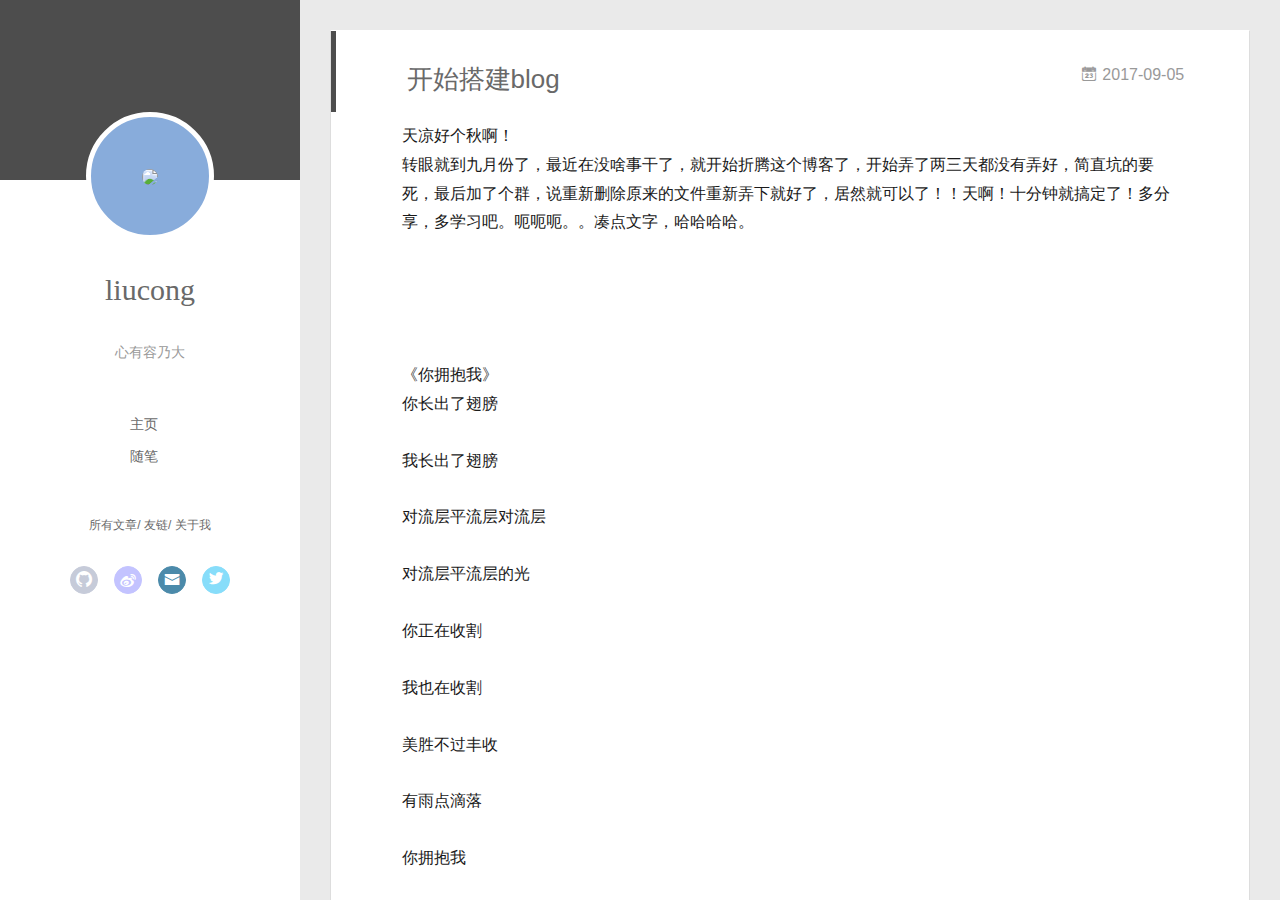
==== index.html @ 9095aa1d "Site updated: 2017-09-07 10:44:23" ====
<!DOCTYPE html>
<html>
<head>
  <meta charset="utf-8">
  
  <meta name="renderer" content="webkit">
  <meta http-equiv="X-UA-Compatible" content="IE=edge" >
  <link rel="dns-prefetch" href="http://yoursite.com">
  <title>Mr.Liu</title>
  <meta name="viewport" content="width=device-width, initial-scale=1, maximum-scale=1">
  <meta name="description" content="前端程序猿">
<meta property="og:type" content="website">
<meta property="og:title" content="Mr.Liu">
<meta property="og:url" content="http://yoursite.com/index.html">
<meta property="og:site_name" content="Mr.Liu">
<meta property="og:description" content="前端程序猿">
<meta property="og:locale" content="zh-CN">
<meta name="twitter:card" content="summary">
<meta name="twitter:title" content="Mr.Liu">
<meta name="twitter:description" content="前端程序猿">
  
    <link rel="alternative" href="/atom.xml" title="Mr.Liu" type="application/atom+xml">
  
  
    <link rel="icon" href="/favicon.png">
  
  <link rel="stylesheet" type="text/css" href="/./main.507b3a.css">
  <style type="text/css">
  
    #container.show {
      background: linear-gradient(200deg,#a0cfe4,#e8c37e);
    }
  </style>
  

  

</head>

<body>
  <div id="container" q-class="show:isCtnShow">
    <canvas id="anm-canvas" class="anm-canvas"></canvas>
    <div class="left-col" q-class="show:isShow">
      
<div class="overlay" style="background: #4d4d4d"></div>
<div class="intrude-less">
	<header id="header" class="inner">
		<a href="" class="profilepic">
			<img src="http://img1.touxiang.cn/uploads/20140222/22-024354_184.jpg" class="js-avatar">
		</a>
		<hgroup>
		  <h1 class="header-author"><a href="">liucong</a></h1>
		</hgroup>
		
		<p class="header-subtitle">心有容乃大</p>
		

		<nav class="header-menu">
			<ul>
			
				<li><a href="/">主页</a></li>
	        
				<li><a href="/tags/随笔/">随笔</a></li>
	        
			</ul>
		</nav>
		<nav class="header-smart-menu">
    		
    			
    			<a q-on="click: openSlider(e, 'innerArchive')" href="javascript:void(0)">所有文章</a>
    			
            
    			
    			<a q-on="click: openSlider(e, 'friends')" href="javascript:void(0)">友链</a>
    			
            
    			
    			<a q-on="click: openSlider(e, 'aboutme')" href="javascript:void(0)">关于我</a>
    			
            
		</nav>
		<nav class="header-nav">
			<div class="social">
				
					<a class="github" target="_blank" href="https://github.com/liucong1993" title="github"><i class="icon-github"></i></a>
		        
					<a class="weibo" target="_blank" href="http://weibo.com/1641078362/profile?rightmod=1&wvr=6&mod=personinfo&is_all=1" title="weibo"><i class="icon-weibo"></i></a>
		        
					<a class="mail" target="_blank" href="mailto:1097318622@qq.com" title="mail"><i class="icon-mail"></i></a>
		        
					<a class="twitter" target="_blank" href="https://twitter.com/" title="twitter"><i class="icon-twitter"></i></a>
		        
			</div>
		</nav>
	</header>		
</div>

    </div>
    <div class="mid-col" q-class="show:isShow,hide:isShow|isFalse">
      
<nav id="mobile-nav">
  	<div class="overlay js-overlay" style="background: #4d4d4d"></div>
	<div class="btnctn js-mobile-btnctn">
  		<div class="slider-trigger list" q-on="click: openSlider(e)"><i class="icon icon-sort"></i></div>
	</div>
	<div class="intrude-less">
		<header id="header" class="inner">
			<div class="profilepic">
				<img src="http://img1.touxiang.cn/uploads/20140222/22-024354_184.jpg" class="js-avatar">
			</div>
			<hgroup>
			  <h1 class="header-author js-header-author">liucong</h1>
			</hgroup>
			
			<p class="header-subtitle"><i class="icon icon-quo-left"></i>心有容乃大<i class="icon icon-quo-right"></i></p>
			
			
			
				
			
				
			
			
			
			<nav class="header-nav">
				<div class="social">
					
						<a class="github" target="_blank" href="https://github.com/liucong1993" title="github"><i class="icon-github"></i></a>
			        
						<a class="weibo" target="_blank" href="http://weibo.com/1641078362/profile?rightmod=1&wvr=6&mod=personinfo&is_all=1" title="weibo"><i class="icon-weibo"></i></a>
			        
						<a class="mail" target="_blank" href="mailto:1097318622@qq.com" title="mail"><i class="icon-mail"></i></a>
			        
						<a class="twitter" target="_blank" href="https://twitter.com/" title="twitter"><i class="icon-twitter"></i></a>
			        
				</div>
			</nav>

			<nav class="header-menu js-header-menu">
				<ul style="width: 50%">
				
				
					<li style="width: 50%"><a href="/">主页</a></li>
		        
					<li style="width: 50%"><a href="/tags/随笔/">随笔</a></li>
		        
				</ul>
			</nav>
		</header>				
	</div>
	<div class="mobile-mask" style="display:none" q-show="isShow"></div>
</nav>

      <div id="wrapper" class="body-wrap">
        <div class="menu-l">
          <div class="canvas-wrap">
            <canvas data-colors="#eaeaea" data-sectionHeight="100" data-contentId="js-content" id="myCanvas1" class="anm-canvas"></canvas>
          </div>
          <div id="js-content" class="content-ll">
            
  
    <link rel="stylesheet" type="text/css" href="/assets/css/DPlayer.min.css"></link><script src="/assets/js/DPlayer.min.js"></script><article id="post-liu" class="article article-type-post  article-index" itemscope itemprop="blogPost">
  <div class="article-inner">
    
      <header class="article-header">
        
  
    <h1 itemprop="name">
      <a class="article-title" href="/2017/09/05/liu/">开始搭建blog</a>
    </h1>
  

        
        <a href="/2017/09/05/liu/" class="archive-article-date">
  	<time datetime="2017-09-05T09:28:51.000Z" itemprop="datePublished"><i class="icon-calendar icon"></i>2017-09-05</time>
</a>
        
      </header>
    
    <div class="article-entry" itemprop="articleBody">
      
        <p>天凉好个秋啊！<br>转眼就到九月份了，最近在没啥事干了，就开始折腾这个博客了，开始弄了两三天都没有弄好，简直坑的要死，最后加了个群，说重新删除原来的文件重新弄下就好了，居然就可以了！！天啊！十分钟就搞定了！多分享，多学习吧。呃呃呃。。凑点文字，哈哈哈哈。</p>
<!-- <div id="dplayer0" class="dplayer" style="margin-bottom: 20px;"></div><script>var dplayer0 = new DPlayer({"element":document.getElementById("dplayer0"),"autoplay":0,"theme":"#FADFA3","loop":1,"video":{"url":"http://v.yinyuetai.com/video/h5/2915726","pic":"http://home.ustc.edu.cn/~mmmwhy/GEM.jpg"}});</script> –&gt;
<!-- <iframe height=498 width=510 src='http://player.youku.com/embed/XMjQ4MDkzNDE0MA==' frameborder=0 ></iframe> -->
<p><iframe frameborder="no" border="0" marginwidth="0" marginheight="0" width="330" height="86" src="//music.163.com/outchain/player?type=2&id=469744471&auto=0&height=66"></iframe><br>《你拥抱我》<br>你长出了翅膀</p>
<p>我长出了翅膀</p>
<p>对流层平流层对流层</p>
<p>对流层平流层的光</p>
<p>你正在收割</p>
<p>我也在收割</p>
<p>美胜不过丰收</p>
<p>有雨点滴落</p>
<p>你拥抱我</p>
<p>温暖着此时此刻</p>
<p>我拥抱我</p>
<p>错过的时间很多</p>
<p>你拥抱我</p>
<p>空荡地没有结果</p>
<p>我拥抱我</p>
<p>像是又一次经过</p>
<p>你拥抱我</p>
<p>黑夜的疼将我吞没</p>
<p><img src="/images/couple.jpg" alt="“you an me”"></p>

      

      
    </div>
    <div class="article-info article-info-index">
      
      
	<div class="article-tag tagcloud">
		<i class="icon-price-tags icon"></i>
		<ul class="article-tag-list">
			 
        		<li class="article-tag-list-item">
        			<a href="javascript:void(0)" class="js-tag article-tag-list-link color5">blog</a>
        		</li>
      		 
        		<li class="article-tag-list-item">
        			<a href="javascript:void(0)" class="js-tag article-tag-list-link color5">hexo</a>
        		</li>
      		
		</ul>
	</div>

      
	<div class="article-category tagcloud">
		<i class="icon-book icon"></i>
		<ul class="article-tag-list">
			 
        		<li class="article-tag-list-item">
        			<a href="/categories/搭建博客//" class="article-tag-list-link color5">搭建博客</a>
        		</li>
      		
		</ul>
	</div>


      
        <p class="article-more-link">
          <a class="article-more-a" href="/2017/09/05/liu/">展开全文 >></a>
        </p>
      

      
      <div class="clearfix"></div>
    </div>
  </div>
</article>

<aside class="wrap-side-operation">
    <div class="mod-side-operation">
        
        <div class="jump-container" id="js-jump-container" style="display:none;">
            <a href="javascript:void(0)" class="mod-side-operation__jump-to-top">
                <i class="icon-font icon-back"></i>
            </a>
            <div id="js-jump-plan-container" class="jump-plan-container" style="top: -11px;">
                <i class="icon-font icon-plane jump-plane"></i>
            </div>
        </div>
        
        
    </div>
</aside>




  
    <article id="post-hello-world" class="article article-type-post  article-index" itemscope itemprop="blogPost">
  <div class="article-inner">
    
      <header class="article-header">
        
  
    <h1 itemprop="name">
      <a class="article-title" href="/2017/09/05/hello-world/">Hello World</a>
    </h1>
  

        
        <a href="/2017/09/05/hello-world/" class="archive-article-date">
  	<time datetime="2017-09-05T09:17:30.276Z" itemprop="datePublished"><i class="icon-calendar icon"></i>2017-09-05</time>
</a>
        
      </header>
    
    <div class="article-entry" itemprop="articleBody">
      
        <p>Welcome to <a href="https://hexo.io/" target="_blank" rel="external">Hexo</a>! This is your very first post. Check <a href="https://hexo.io/docs/" target="_blank" rel="external">documentation</a> for more info. If you get any problems when using Hexo, you can find the answer in <a href="https://hexo.io/docs/troubleshooting.html" target="_blank" rel="external">troubleshooting</a> or you can ask me on <a href="https://github.com/hexojs/hexo/issues" target="_blank" rel="external">GitHub</a>.</p>
<h2 id="Quick-Start"><a href="#Quick-Start" class="headerlink" title="Quick Start"></a>Quick Start</h2><h3 id="Create-a-new-post"><a href="#Create-a-new-post" class="headerlink" title="Create a new post"></a>Create a new post</h3><figure class="highlight bash"><table><tr><td class="gutter"><pre><div class="line">1</div></pre></td><td class="code"><pre><div class="line">$ hexo new <span class="string">"My New Post"</span></div></pre></td></tr></table></figure>
<p>More info: <a href="https://hexo.io/docs/writing.html" target="_blank" rel="external">Writing</a></p>
<h3 id="Run-server"><a href="#Run-server" class="headerlink" title="Run server"></a>Run server</h3><figure class="highlight bash"><table><tr><td class="gutter"><pre><div class="line">1</div></pre></td><td class="code"><pre><div class="line">$ hexo server</div></pre></td></tr></table></figure>
<p>More info: <a href="https://hexo.io/docs/server.html" target="_blank" rel="external">Server</a></p>
<h3 id="Generate-static-files"><a href="#Generate-static-files" class="headerlink" title="Generate static files"></a>Generate static files</h3><figure class="highlight bash"><table><tr><td class="gutter"><pre><div class="line">1</div></pre></td><td class="code"><pre><div class="line">$ hexo generate</div></pre></td></tr></table></figure>
<p>More info: <a href="https://hexo.io/docs/generating.html" target="_blank" rel="external">Generating</a></p>
<h3 id="Deploy-to-remote-sites"><a href="#Deploy-to-remote-sites" class="headerlink" title="Deploy to remote sites"></a>Deploy to remote sites</h3><figure class="highlight bash"><table><tr><td class="gutter"><pre><div class="line">1</div></pre></td><td class="code"><pre><div class="line">$ hexo deploy</div></pre></td></tr></table></figure>
<p>More info: <a href="https://hexo.io/docs/deployment.html" target="_blank" rel="external">Deployment</a></p>
<div class="video-container"></div>

      

      
    </div>
    <div class="article-info article-info-index">
      
      
      

      
        <p class="article-more-link">
          <a class="article-more-a" href="/2017/09/05/hello-world/">展开全文 >></a>
        </p>
      

      
      <div class="clearfix"></div>
    </div>
  </div>
</article>

<aside class="wrap-side-operation">
    <div class="mod-side-operation">
        
        <div class="jump-container" id="js-jump-container" style="display:none;">
            <a href="javascript:void(0)" class="mod-side-operation__jump-to-top">
                <i class="icon-font icon-back"></i>
            </a>
            <div id="js-jump-plan-container" class="jump-plan-container" style="top: -11px;">
                <i class="icon-font icon-plane jump-plane"></i>
            </div>
        </div>
        
        
    </div>
</aside>




  
  


          </div>
        </div>
      </div>
      <footer id="footer">
  <div class="outer">
    <div id="footer-info">
    	<div class="footer-left">
    		&copy; 2017 liucong
    	</div>
      	<div class="footer-right">
      		<a href="http://hexo.io/" target="_blank">Hexo</a>  Theme <a href="https://github.com/litten/hexo-theme-yilia" target="_blank">Yilia</a> by Litten
      	</div>
    </div>
  </div>
</footer>
    </div>
    <script>
	var yiliaConfig = {
		mathjax: false,
		isHome: true,
		isPost: false,
		isArchive: false,
		isTag: false,
		isCategory: false,
		open_in_new: false,
		toc_hide_index: true,
		root: "/",
		innerArchive: true,
		showTags: false
	}
</script>

<script>!function(t){function n(e){if(r[e])return r[e].exports;var i=r[e]={exports:{},id:e,loaded:!1};return t[e].call(i.exports,i,i.exports,n),i.loaded=!0,i.exports}var r={};n.m=t,n.c=r,n.p="./",n(0)}([function(t,n,r){r(195),t.exports=r(191)},function(t,n,r){var e=r(3),i=r(52),o=r(27),u=r(28),c=r(53),f="prototype",a=function(t,n,r){var s,l,h,v,p=t&a.F,d=t&a.G,y=t&a.S,g=t&a.P,b=t&a.B,m=d?e:y?e[n]||(e[n]={}):(e[n]||{})[f],x=d?i:i[n]||(i[n]={}),w=x[f]||(x[f]={});d&&(r=n);for(s in r)l=!p&&m&&void 0!==m[s],h=(l?m:r)[s],v=b&&l?c(h,e):g&&"function"==typeof h?c(Function.call,h):h,m&&u(m,s,h,t&a.U),x[s]!=h&&o(x,s,v),g&&w[s]!=h&&(w[s]=h)};e.core=i,a.F=1,a.G=2,a.S=4,a.P=8,a.B=16,a.W=32,a.U=64,a.R=128,t.exports=a},function(t,n,r){var e=r(6);t.exports=function(t){if(!e(t))throw TypeError(t+" is not an object!");return t}},function(t,n){var r=t.exports="undefined"!=typeof window&&window.Math==Math?window:"undefined"!=typeof self&&self.Math==Math?self:Function("return this")();"number"==typeof __g&&(__g=r)},function(t,n){t.exports=function(t){try{return!!t()}catch(t){return!0}}},function(t,n){var r=t.exports="undefined"!=typeof window&&window.Math==Math?window:"undefined"!=typeof self&&self.Math==Math?self:Function("return this")();"number"==typeof __g&&(__g=r)},function(t,n){t.exports=function(t){return"object"==typeof t?null!==t:"function"==typeof t}},function(t,n,r){var e=r(126)("wks"),i=r(76),o=r(3).Symbol,u="function"==typeof o;(t.exports=function(t){return e[t]||(e[t]=u&&o[t]||(u?o:i)("Symbol."+t))}).store=e},function(t,n){var r={}.hasOwnProperty;t.exports=function(t,n){return r.call(t,n)}},function(t,n,r){var e=r(94),i=r(33);t.exports=function(t){return e(i(t))}},function(t,n,r){t.exports=!r(4)(function(){return 7!=Object.defineProperty({},"a",{get:function(){return 7}}).a})},function(t,n,r){var e=r(2),i=r(167),o=r(50),u=Object.defineProperty;n.f=r(10)?Object.defineProperty:function(t,n,r){if(e(t),n=o(n,!0),e(r),i)try{return u(t,n,r)}catch(t){}if("get"in r||"set"in r)throw TypeError("Accessors not supported!");return"value"in r&&(t[n]=r.value),t}},function(t,n,r){t.exports=!r(18)(function(){return 7!=Object.defineProperty({},"a",{get:function(){return 7}}).a})},function(t,n,r){var e=r(14),i=r(22);t.exports=r(12)?function(t,n,r){return e.f(t,n,i(1,r))}:function(t,n,r){return t[n]=r,t}},function(t,n,r){var e=r(20),i=r(58),o=r(42),u=Object.defineProperty;n.f=r(12)?Object.defineProperty:function(t,n,r){if(e(t),n=o(n,!0),e(r),i)try{return u(t,n,r)}catch(t){}if("get"in r||"set"in r)throw TypeError("Accessors not supported!");return"value"in r&&(t[n]=r.value),t}},function(t,n,r){var e=r(40)("wks"),i=r(23),o=r(5).Symbol,u="function"==typeof o;(t.exports=function(t){return e[t]||(e[t]=u&&o[t]||(u?o:i)("Symbol."+t))}).store=e},function(t,n,r){var e=r(67),i=Math.min;t.exports=function(t){return t>0?i(e(t),9007199254740991):0}},function(t,n,r){var e=r(46);t.exports=function(t){return Object(e(t))}},function(t,n){t.exports=function(t){try{return!!t()}catch(t){return!0}}},function(t,n,r){var e=r(63),i=r(34);t.exports=Object.keys||function(t){return e(t,i)}},function(t,n,r){var e=r(21);t.exports=function(t){if(!e(t))throw TypeError(t+" is not an object!");return t}},function(t,n){t.exports=function(t){return"object"==typeof t?null!==t:"function"==typeof t}},function(t,n){t.exports=function(t,n){return{enumerable:!(1&t),configurable:!(2&t),writable:!(4&t),value:n}}},function(t,n){var r=0,e=Math.random();t.exports=function(t){return"Symbol(".concat(void 0===t?"":t,")_",(++r+e).toString(36))}},function(t,n){var r={}.hasOwnProperty;t.exports=function(t,n){return r.call(t,n)}},function(t,n){var r=t.exports={version:"2.4.0"};"number"==typeof __e&&(__e=r)},function(t,n){t.exports=function(t){if("function"!=typeof t)throw TypeError(t+" is not a function!");return t}},function(t,n,r){var e=r(11),i=r(66);t.exports=r(10)?function(t,n,r){return e.f(t,n,i(1,r))}:function(t,n,r){return t[n]=r,t}},function(t,n,r){var e=r(3),i=r(27),o=r(24),u=r(76)("src"),c="toString",f=Function[c],a=(""+f).split(c);r(52).inspectSource=function(t){return f.call(t)},(t.exports=function(t,n,r,c){var f="function"==typeof r;f&&(o(r,"name")||i(r,"name",n)),t[n]!==r&&(f&&(o(r,u)||i(r,u,t[n]?""+t[n]:a.join(String(n)))),t===e?t[n]=r:c?t[n]?t[n]=r:i(t,n,r):(delete t[n],i(t,n,r)))})(Function.prototype,c,function(){return"function"==typeof this&&this[u]||f.call(this)})},function(t,n,r){var e=r(1),i=r(4),o=r(46),u=function(t,n,r,e){var i=String(o(t)),u="<"+n;return""!==r&&(u+=" "+r+'="'+String(e).replace(/"/g,"&quot;")+'"'),u+">"+i+"</"+n+">"};t.exports=function(t,n){var r={};r[t]=n(u),e(e.P+e.F*i(function(){var n=""[t]('"');return n!==n.toLowerCase()||n.split('"').length>3}),"String",r)}},function(t,n,r){var e=r(115),i=r(46);t.exports=function(t){return e(i(t))}},function(t,n,r){var e=r(116),i=r(66),o=r(30),u=r(50),c=r(24),f=r(167),a=Object.getOwnPropertyDescriptor;n.f=r(10)?a:function(t,n){if(t=o(t),n=u(n,!0),f)try{return a(t,n)}catch(t){}if(c(t,n))return i(!e.f.call(t,n),t[n])}},function(t,n,r){var e=r(24),i=r(17),o=r(145)("IE_PROTO"),u=Object.prototype;t.exports=Object.getPrototypeOf||function(t){return t=i(t),e(t,o)?t[o]:"function"==typeof t.constructor&&t instanceof t.constructor?t.constructor.prototype:t instanceof Object?u:null}},function(t,n){t.exports=function(t){if(void 0==t)throw TypeError("Can't call method on  "+t);return t}},function(t,n){t.exports="constructor,hasOwnProperty,isPrototypeOf,propertyIsEnumerable,toLocaleString,toString,valueOf".split(",")},function(t,n){t.exports={}},function(t,n){t.exports=!0},function(t,n){n.f={}.propertyIsEnumerable},function(t,n,r){var e=r(14).f,i=r(8),o=r(15)("toStringTag");t.exports=function(t,n,r){t&&!i(t=r?t:t.prototype,o)&&e(t,o,{configurable:!0,value:n})}},function(t,n,r){var e=r(40)("keys"),i=r(23);t.exports=function(t){return e[t]||(e[t]=i(t))}},function(t,n,r){var e=r(5),i="__core-js_shared__",o=e[i]||(e[i]={});t.exports=function(t){return o[t]||(o[t]={})}},function(t,n){var r=Math.ceil,e=Math.floor;t.exports=function(t){return isNaN(t=+t)?0:(t>0?e:r)(t)}},function(t,n,r){var e=r(21);t.exports=function(t,n){if(!e(t))return t;var r,i;if(n&&"function"==typeof(r=t.toString)&&!e(i=r.call(t)))return i;if("function"==typeof(r=t.valueOf)&&!e(i=r.call(t)))return i;if(!n&&"function"==typeof(r=t.toString)&&!e(i=r.call(t)))return i;throw TypeError("Can't convert object to primitive value")}},function(t,n,r){var e=r(5),i=r(25),o=r(36),u=r(44),c=r(14).f;t.exports=function(t){var n=i.Symbol||(i.Symbol=o?{}:e.Symbol||{});"_"==t.charAt(0)||t in n||c(n,t,{value:u.f(t)})}},function(t,n,r){n.f=r(15)},function(t,n){var r={}.toString;t.exports=function(t){return r.call(t).slice(8,-1)}},function(t,n){t.exports=function(t){if(void 0==t)throw TypeError("Can't call method on  "+t);return t}},function(t,n,r){var e=r(4);t.exports=function(t,n){return!!t&&e(function(){n?t.call(null,function(){},1):t.call(null)})}},function(t,n,r){var e=r(53),i=r(115),o=r(17),u=r(16),c=r(203);t.exports=function(t,n){var r=1==t,f=2==t,a=3==t,s=4==t,l=6==t,h=5==t||l,v=n||c;return function(n,c,p){for(var d,y,g=o(n),b=i(g),m=e(c,p,3),x=u(b.length),w=0,S=r?v(n,x):f?v(n,0):void 0;x>w;w++)if((h||w in b)&&(d=b[w],y=m(d,w,g),t))if(r)S[w]=y;else if(y)switch(t){case 3:return!0;case 5:return d;case 6:return w;case 2:S.push(d)}else if(s)return!1;return l?-1:a||s?s:S}}},function(t,n,r){var e=r(1),i=r(52),o=r(4);t.exports=function(t,n){var r=(i.Object||{})[t]||Object[t],u={};u[t]=n(r),e(e.S+e.F*o(function(){r(1)}),"Object",u)}},function(t,n,r){var e=r(6);t.exports=function(t,n){if(!e(t))return t;var r,i;if(n&&"function"==typeof(r=t.toString)&&!e(i=r.call(t)))return i;if("function"==typeof(r=t.valueOf)&&!e(i=r.call(t)))return i;if(!n&&"function"==typeof(r=t.toString)&&!e(i=r.call(t)))return i;throw TypeError("Can't convert object to primitive value")}},function(t,n,r){var e=r(5),i=r(25),o=r(91),u=r(13),c="prototype",f=function(t,n,r){var a,s,l,h=t&f.F,v=t&f.G,p=t&f.S,d=t&f.P,y=t&f.B,g=t&f.W,b=v?i:i[n]||(i[n]={}),m=b[c],x=v?e:p?e[n]:(e[n]||{})[c];v&&(r=n);for(a in r)(s=!h&&x&&void 0!==x[a])&&a in b||(l=s?x[a]:r[a],b[a]=v&&"function"!=typeof x[a]?r[a]:y&&s?o(l,e):g&&x[a]==l?function(t){var n=function(n,r,e){if(this instanceof t){switch(arguments.length){case 0:return new t;case 1:return new t(n);case 2:return new t(n,r)}return new t(n,r,e)}return t.apply(this,arguments)};return n[c]=t[c],n}(l):d&&"function"==typeof l?o(Function.call,l):l,d&&((b.virtual||(b.virtual={}))[a]=l,t&f.R&&m&&!m[a]&&u(m,a,l)))};f.F=1,f.G=2,f.S=4,f.P=8,f.B=16,f.W=32,f.U=64,f.R=128,t.exports=f},function(t,n){var r=t.exports={version:"2.4.0"};"number"==typeof __e&&(__e=r)},function(t,n,r){var e=r(26);t.exports=function(t,n,r){if(e(t),void 0===n)return t;switch(r){case 1:return function(r){return t.call(n,r)};case 2:return function(r,e){return t.call(n,r,e)};case 3:return function(r,e,i){return t.call(n,r,e,i)}}return function(){return t.apply(n,arguments)}}},function(t,n,r){var e=r(183),i=r(1),o=r(126)("metadata"),u=o.store||(o.store=new(r(186))),c=function(t,n,r){var i=u.get(t);if(!i){if(!r)return;u.set(t,i=new e)}var o=i.get(n);if(!o){if(!r)return;i.set(n,o=new e)}return o},f=function(t,n,r){var e=c(n,r,!1);return void 0!==e&&e.has(t)},a=function(t,n,r){var e=c(n,r,!1);return void 0===e?void 0:e.get(t)},s=function(t,n,r,e){c(r,e,!0).set(t,n)},l=function(t,n){var r=c(t,n,!1),e=[];return r&&r.forEach(function(t,n){e.push(n)}),e},h=function(t){return void 0===t||"symbol"==typeof t?t:String(t)},v=function(t){i(i.S,"Reflect",t)};t.exports={store:u,map:c,has:f,get:a,set:s,keys:l,key:h,exp:v}},function(t,n,r){"use strict";if(r(10)){var e=r(69),i=r(3),o=r(4),u=r(1),c=r(127),f=r(152),a=r(53),s=r(68),l=r(66),h=r(27),v=r(73),p=r(67),d=r(16),y=r(75),g=r(50),b=r(24),m=r(180),x=r(114),w=r(6),S=r(17),_=r(137),O=r(70),E=r(32),P=r(71).f,j=r(154),F=r(76),M=r(7),A=r(48),N=r(117),T=r(146),I=r(155),k=r(80),L=r(123),R=r(74),C=r(130),D=r(160),U=r(11),W=r(31),G=U.f,B=W.f,V=i.RangeError,z=i.TypeError,q=i.Uint8Array,K="ArrayBuffer",J="Shared"+K,Y="BYTES_PER_ELEMENT",H="prototype",$=Array[H],X=f.ArrayBuffer,Q=f.DataView,Z=A(0),tt=A(2),nt=A(3),rt=A(4),et=A(5),it=A(6),ot=N(!0),ut=N(!1),ct=I.values,ft=I.keys,at=I.entries,st=$.lastIndexOf,lt=$.reduce,ht=$.reduceRight,vt=$.join,pt=$.sort,dt=$.slice,yt=$.toString,gt=$.toLocaleString,bt=M("iterator"),mt=M("toStringTag"),xt=F("typed_constructor"),wt=F("def_constructor"),St=c.CONSTR,_t=c.TYPED,Ot=c.VIEW,Et="Wrong length!",Pt=A(1,function(t,n){return Tt(T(t,t[wt]),n)}),jt=o(function(){return 1===new q(new Uint16Array([1]).buffer)[0]}),Ft=!!q&&!!q[H].set&&o(function(){new q(1).set({})}),Mt=function(t,n){if(void 0===t)throw z(Et);var r=+t,e=d(t);if(n&&!m(r,e))throw V(Et);return e},At=function(t,n){var r=p(t);if(r<0||r%n)throw V("Wrong offset!");return r},Nt=function(t){if(w(t)&&_t in t)return t;throw z(t+" is not a typed array!")},Tt=function(t,n){if(!(w(t)&&xt in t))throw z("It is not a typed array constructor!");return new t(n)},It=function(t,n){return kt(T(t,t[wt]),n)},kt=function(t,n){for(var r=0,e=n.length,i=Tt(t,e);e>r;)i[r]=n[r++];return i},Lt=function(t,n,r){G(t,n,{get:function(){return this._d[r]}})},Rt=function(t){var n,r,e,i,o,u,c=S(t),f=arguments.length,s=f>1?arguments[1]:void 0,l=void 0!==s,h=j(c);if(void 0!=h&&!_(h)){for(u=h.call(c),e=[],n=0;!(o=u.next()).done;n++)e.push(o.value);c=e}for(l&&f>2&&(s=a(s,arguments[2],2)),n=0,r=d(c.length),i=Tt(this,r);r>n;n++)i[n]=l?s(c[n],n):c[n];return i},Ct=function(){for(var t=0,n=arguments.length,r=Tt(this,n);n>t;)r[t]=arguments[t++];return r},Dt=!!q&&o(function(){gt.call(new q(1))}),Ut=function(){return gt.apply(Dt?dt.call(Nt(this)):Nt(this),arguments)},Wt={copyWithin:function(t,n){return D.call(Nt(this),t,n,arguments.length>2?arguments[2]:void 0)},every:function(t){return rt(Nt(this),t,arguments.length>1?arguments[1]:void 0)},fill:function(t){return C.apply(Nt(this),arguments)},filter:function(t){return It(this,tt(Nt(this),t,arguments.length>1?arguments[1]:void 0))},find:function(t){return et(Nt(this),t,arguments.length>1?arguments[1]:void 0)},findIndex:function(t){return it(Nt(this),t,arguments.length>1?arguments[1]:void 0)},forEach:function(t){Z(Nt(this),t,arguments.length>1?arguments[1]:void 0)},indexOf:function(t){return ut(Nt(this),t,arguments.length>1?arguments[1]:void 0)},includes:function(t){return ot(Nt(this),t,arguments.length>1?arguments[1]:void 0)},join:function(t){return vt.apply(Nt(this),arguments)},lastIndexOf:function(t){return st.apply(Nt(this),arguments)},map:function(t){return Pt(Nt(this),t,arguments.length>1?arguments[1]:void 0)},reduce:function(t){return lt.apply(Nt(this),arguments)},reduceRight:function(t){return ht.apply(Nt(this),arguments)},reverse:function(){for(var t,n=this,r=Nt(n).length,e=Math.floor(r/2),i=0;i<e;)t=n[i],n[i++]=n[--r],n[r]=t;return n},some:function(t){return nt(Nt(this),t,arguments.length>1?arguments[1]:void 0)},sort:function(t){return pt.call(Nt(this),t)},subarray:function(t,n){var r=Nt(this),e=r.length,i=y(t,e);return new(T(r,r[wt]))(r.buffer,r.byteOffset+i*r.BYTES_PER_ELEMENT,d((void 0===n?e:y(n,e))-i))}},Gt=function(t,n){return It(this,dt.call(Nt(this),t,n))},Bt=function(t){Nt(this);var n=At(arguments[1],1),r=this.length,e=S(t),i=d(e.length),o=0;if(i+n>r)throw V(Et);for(;o<i;)this[n+o]=e[o++]},Vt={entries:function(){return at.call(Nt(this))},keys:function(){return ft.call(Nt(this))},values:function(){return ct.call(Nt(this))}},zt=function(t,n){return w(t)&&t[_t]&&"symbol"!=typeof n&&n in t&&String(+n)==String(n)},qt=function(t,n){return zt(t,n=g(n,!0))?l(2,t[n]):B(t,n)},Kt=function(t,n,r){return!(zt(t,n=g(n,!0))&&w(r)&&b(r,"value"))||b(r,"get")||b(r,"set")||r.configurable||b(r,"writable")&&!r.writable||b(r,"enumerable")&&!r.enumerable?G(t,n,r):(t[n]=r.value,t)};St||(W.f=qt,U.f=Kt),u(u.S+u.F*!St,"Object",{getOwnPropertyDescriptor:qt,defineProperty:Kt}),o(function(){yt.call({})})&&(yt=gt=function(){return vt.call(this)});var Jt=v({},Wt);v(Jt,Vt),h(Jt,bt,Vt.values),v(Jt,{slice:Gt,set:Bt,constructor:function(){},toString:yt,toLocaleString:Ut}),Lt(Jt,"buffer","b"),Lt(Jt,"byteOffset","o"),Lt(Jt,"byteLength","l"),Lt(Jt,"length","e"),G(Jt,mt,{get:function(){return this[_t]}}),t.exports=function(t,n,r,f){f=!!f;var a=t+(f?"Clamped":"")+"Array",l="Uint8Array"!=a,v="get"+t,p="set"+t,y=i[a],g=y||{},b=y&&E(y),m=!y||!c.ABV,S={},_=y&&y[H],j=function(t,r){var e=t._d;return e.v[v](r*n+e.o,jt)},F=function(t,r,e){var i=t._d;f&&(e=(e=Math.round(e))<0?0:e>255?255:255&e),i.v[p](r*n+i.o,e,jt)},M=function(t,n){G(t,n,{get:function(){return j(this,n)},set:function(t){return F(this,n,t)},enumerable:!0})};m?(y=r(function(t,r,e,i){s(t,y,a,"_d");var o,u,c,f,l=0,v=0;if(w(r)){if(!(r instanceof X||(f=x(r))==K||f==J))return _t in r?kt(y,r):Rt.call(y,r);o=r,v=At(e,n);var p=r.byteLength;if(void 0===i){if(p%n)throw V(Et);if((u=p-v)<0)throw V(Et)}else if((u=d(i)*n)+v>p)throw V(Et);c=u/n}else c=Mt(r,!0),u=c*n,o=new X(u);for(h(t,"_d",{b:o,o:v,l:u,e:c,v:new Q(o)});l<c;)M(t,l++)}),_=y[H]=O(Jt),h(_,"constructor",y)):L(function(t){new y(null),new y(t)},!0)||(y=r(function(t,r,e,i){s(t,y,a);var o;return w(r)?r instanceof X||(o=x(r))==K||o==J?void 0!==i?new g(r,At(e,n),i):void 0!==e?new g(r,At(e,n)):new g(r):_t in r?kt(y,r):Rt.call(y,r):new g(Mt(r,l))}),Z(b!==Function.prototype?P(g).concat(P(b)):P(g),function(t){t in y||h(y,t,g[t])}),y[H]=_,e||(_.constructor=y));var A=_[bt],N=!!A&&("values"==A.name||void 0==A.name),T=Vt.values;h(y,xt,!0),h(_,_t,a),h(_,Ot,!0),h(_,wt,y),(f?new y(1)[mt]==a:mt in _)||G(_,mt,{get:function(){return a}}),S[a]=y,u(u.G+u.W+u.F*(y!=g),S),u(u.S,a,{BYTES_PER_ELEMENT:n,from:Rt,of:Ct}),Y in _||h(_,Y,n),u(u.P,a,Wt),R(a),u(u.P+u.F*Ft,a,{set:Bt}),u(u.P+u.F*!N,a,Vt),u(u.P+u.F*(_.toString!=yt),a,{toString:yt}),u(u.P+u.F*o(function(){new y(1).slice()}),a,{slice:Gt}),u(u.P+u.F*(o(function(){return[1,2].toLocaleString()!=new y([1,2]).toLocaleString()})||!o(function(){_.toLocaleString.call([1,2])})),a,{toLocaleString:Ut}),k[a]=N?A:T,e||N||h(_,bt,T)}}else t.exports=function(){}},function(t,n){var r={}.toString;t.exports=function(t){return r.call(t).slice(8,-1)}},function(t,n,r){var e=r(21),i=r(5).document,o=e(i)&&e(i.createElement);t.exports=function(t){return o?i.createElement(t):{}}},function(t,n,r){t.exports=!r(12)&&!r(18)(function(){return 7!=Object.defineProperty(r(57)("div"),"a",{get:function(){return 7}}).a})},function(t,n,r){"use strict";var e=r(36),i=r(51),o=r(64),u=r(13),c=r(8),f=r(35),a=r(96),s=r(38),l=r(103),h=r(15)("iterator"),v=!([].keys&&"next"in[].keys()),p="keys",d="values",y=function(){return this};t.exports=function(t,n,r,g,b,m,x){a(r,n,g);var w,S,_,O=function(t){if(!v&&t in F)return F[t];switch(t){case p:case d:return function(){return new r(this,t)}}return function(){return new r(this,t)}},E=n+" Iterator",P=b==d,j=!1,F=t.prototype,M=F[h]||F["@@iterator"]||b&&F[b],A=M||O(b),N=b?P?O("entries"):A:void 0,T="Array"==n?F.entries||M:M;if(T&&(_=l(T.call(new t)))!==Object.prototype&&(s(_,E,!0),e||c(_,h)||u(_,h,y)),P&&M&&M.name!==d&&(j=!0,A=function(){return M.call(this)}),e&&!x||!v&&!j&&F[h]||u(F,h,A),f[n]=A,f[E]=y,b)if(w={values:P?A:O(d),keys:m?A:O(p),entries:N},x)for(S in w)S in F||o(F,S,w[S]);else i(i.P+i.F*(v||j),n,w);return w}},function(t,n,r){var e=r(20),i=r(100),o=r(34),u=r(39)("IE_PROTO"),c=function(){},f="prototype",a=function(){var t,n=r(57)("iframe"),e=o.length;for(n.style.display="none",r(93).appendChild(n),n.src="javascript:",t=n.contentWindow.document,t.open(),t.write("<script>document.F=Object<\/script>"),t.close(),a=t.F;e--;)delete a[f][o[e]];return a()};t.exports=Object.create||function(t,n){var r;return null!==t?(c[f]=e(t),r=new c,c[f]=null,r[u]=t):r=a(),void 0===n?r:i(r,n)}},function(t,n,r){var e=r(63),i=r(34).concat("length","prototype");n.f=Object.getOwnPropertyNames||function(t){return e(t,i)}},function(t,n){n.f=Object.getOwnPropertySymbols},function(t,n,r){var e=r(8),i=r(9),o=r(90)(!1),u=r(39)("IE_PROTO");t.exports=function(t,n){var r,c=i(t),f=0,a=[];for(r in c)r!=u&&e(c,r)&&a.push(r);for(;n.length>f;)e(c,r=n[f++])&&(~o(a,r)||a.push(r));return a}},function(t,n,r){t.exports=r(13)},function(t,n,r){var e=r(76)("meta"),i=r(6),o=r(24),u=r(11).f,c=0,f=Object.isExtensible||function(){return!0},a=!r(4)(function(){return f(Object.preventExtensions({}))}),s=function(t){u(t,e,{value:{i:"O"+ ++c,w:{}}})},l=function(t,n){if(!i(t))return"symbol"==typeof t?t:("string"==typeof t?"S":"P")+t;if(!o(t,e)){if(!f(t))return"F";if(!n)return"E";s(t)}return t[e].i},h=function(t,n){if(!o(t,e)){if(!f(t))return!0;if(!n)return!1;s(t)}return t[e].w},v=function(t){return a&&p.NEED&&f(t)&&!o(t,e)&&s(t),t},p=t.exports={KEY:e,NEED:!1,fastKey:l,getWeak:h,onFreeze:v}},function(t,n){t.exports=function(t,n){return{enumerable:!(1&t),configurable:!(2&t),writable:!(4&t),value:n}}},function(t,n){var r=Math.ceil,e=Math.floor;t.exports=function(t){return isNaN(t=+t)?0:(t>0?e:r)(t)}},function(t,n){t.exports=function(t,n,r,e){if(!(t instanceof n)||void 0!==e&&e in t)throw TypeError(r+": incorrect invocation!");return t}},function(t,n){t.exports=!1},function(t,n,r){var e=r(2),i=r(173),o=r(133),u=r(145)("IE_PROTO"),c=function(){},f="prototype",a=function(){var t,n=r(132)("iframe"),e=o.length;for(n.style.display="none",r(135).appendChild(n),n.src="javascript:",t=n.contentWindow.document,t.open(),t.write("<script>document.F=Object<\/script>"),t.close(),a=t.F;e--;)delete a[f][o[e]];return a()};t.exports=Object.create||function(t,n){var r;return null!==t?(c[f]=e(t),r=new c,c[f]=null,r[u]=t):r=a(),void 0===n?r:i(r,n)}},function(t,n,r){var e=r(175),i=r(133).concat("length","prototype");n.f=Object.getOwnPropertyNames||function(t){return e(t,i)}},function(t,n,r){var e=r(175),i=r(133);t.exports=Object.keys||function(t){return e(t,i)}},function(t,n,r){var e=r(28);t.exports=function(t,n,r){for(var i in n)e(t,i,n[i],r);return t}},function(t,n,r){"use strict";var e=r(3),i=r(11),o=r(10),u=r(7)("species");t.exports=function(t){var n=e[t];o&&n&&!n[u]&&i.f(n,u,{configurable:!0,get:function(){return this}})}},function(t,n,r){var e=r(67),i=Math.max,o=Math.min;t.exports=function(t,n){return t=e(t),t<0?i(t+n,0):o(t,n)}},function(t,n){var r=0,e=Math.random();t.exports=function(t){return"Symbol(".concat(void 0===t?"":t,")_",(++r+e).toString(36))}},function(t,n,r){var e=r(33);t.exports=function(t){return Object(e(t))}},function(t,n,r){var e=r(7)("unscopables"),i=Array.prototype;void 0==i[e]&&r(27)(i,e,{}),t.exports=function(t){i[e][t]=!0}},function(t,n,r){var e=r(53),i=r(169),o=r(137),u=r(2),c=r(16),f=r(154),a={},s={},n=t.exports=function(t,n,r,l,h){var v,p,d,y,g=h?function(){return t}:f(t),b=e(r,l,n?2:1),m=0;if("function"!=typeof g)throw TypeError(t+" is not iterable!");if(o(g)){for(v=c(t.length);v>m;m++)if((y=n?b(u(p=t[m])[0],p[1]):b(t[m]))===a||y===s)return y}else for(d=g.call(t);!(p=d.next()).done;)if((y=i(d,b,p.value,n))===a||y===s)return y};n.BREAK=a,n.RETURN=s},function(t,n){t.exports={}},function(t,n,r){var e=r(11).f,i=r(24),o=r(7)("toStringTag");t.exports=function(t,n,r){t&&!i(t=r?t:t.prototype,o)&&e(t,o,{configurable:!0,value:n})}},function(t,n,r){var e=r(1),i=r(46),o=r(4),u=r(150),c="["+u+"]",f="​",a=RegExp("^"+c+c+"*"),s=RegExp(c+c+"*$"),l=function(t,n,r){var i={},c=o(function(){return!!u[t]()||f[t]()!=f}),a=i[t]=c?n(h):u[t];r&&(i[r]=a),e(e.P+e.F*c,"String",i)},h=l.trim=function(t,n){return t=String(i(t)),1&n&&(t=t.replace(a,"")),2&n&&(t=t.replace(s,"")),t};t.exports=l},function(t,n,r){t.exports={default:r(86),__esModule:!0}},function(t,n,r){t.exports={default:r(87),__esModule:!0}},function(t,n,r){"use strict";function e(t){return t&&t.__esModule?t:{default:t}}n.__esModule=!0;var i=r(84),o=e(i),u=r(83),c=e(u),f="function"==typeof c.default&&"symbol"==typeof o.default?function(t){return typeof t}:function(t){return t&&"function"==typeof c.default&&t.constructor===c.default&&t!==c.default.prototype?"symbol":typeof t};n.default="function"==typeof c.default&&"symbol"===f(o.default)?function(t){return void 0===t?"undefined":f(t)}:function(t){return t&&"function"==typeof c.default&&t.constructor===c.default&&t!==c.default.prototype?"symbol":void 0===t?"undefined":f(t)}},function(t,n,r){r(110),r(108),r(111),r(112),t.exports=r(25).Symbol},function(t,n,r){r(109),r(113),t.exports=r(44).f("iterator")},function(t,n){t.exports=function(t){if("function"!=typeof t)throw TypeError(t+" is not a function!");return t}},function(t,n){t.exports=function(){}},function(t,n,r){var e=r(9),i=r(106),o=r(105);t.exports=function(t){return function(n,r,u){var c,f=e(n),a=i(f.length),s=o(u,a);if(t&&r!=r){for(;a>s;)if((c=f[s++])!=c)return!0}else for(;a>s;s++)if((t||s in f)&&f[s]===r)return t||s||0;return!t&&-1}}},function(t,n,r){var e=r(88);t.exports=function(t,n,r){if(e(t),void 0===n)return t;switch(r){case 1:return function(r){return t.call(n,r)};case 2:return function(r,e){return t.call(n,r,e)};case 3:return function(r,e,i){return t.call(n,r,e,i)}}return function(){return t.apply(n,arguments)}}},function(t,n,r){var e=r(19),i=r(62),o=r(37);t.exports=function(t){var n=e(t),r=i.f;if(r)for(var u,c=r(t),f=o.f,a=0;c.length>a;)f.call(t,u=c[a++])&&n.push(u);return n}},function(t,n,r){t.exports=r(5).document&&document.documentElement},function(t,n,r){var e=r(56);t.exports=Object("z").propertyIsEnumerable(0)?Object:function(t){return"String"==e(t)?t.split(""):Object(t)}},function(t,n,r){var e=r(56);t.exports=Array.isArray||function(t){return"Array"==e(t)}},function(t,n,r){"use strict";var e=r(60),i=r(22),o=r(38),u={};r(13)(u,r(15)("iterator"),function(){return this}),t.exports=function(t,n,r){t.prototype=e(u,{next:i(1,r)}),o(t,n+" Iterator")}},function(t,n){t.exports=function(t,n){return{value:n,done:!!t}}},function(t,n,r){var e=r(19),i=r(9);t.exports=function(t,n){for(var r,o=i(t),u=e(o),c=u.length,f=0;c>f;)if(o[r=u[f++]]===n)return r}},function(t,n,r){var e=r(23)("meta"),i=r(21),o=r(8),u=r(14).f,c=0,f=Object.isExtensible||function(){return!0},a=!r(18)(function(){return f(Object.preventExtensions({}))}),s=function(t){u(t,e,{value:{i:"O"+ ++c,w:{}}})},l=function(t,n){if(!i(t))return"symbol"==typeof t?t:("string"==typeof t?"S":"P")+t;if(!o(t,e)){if(!f(t))return"F";if(!n)return"E";s(t)}return t[e].i},h=function(t,n){if(!o(t,e)){if(!f(t))return!0;if(!n)return!1;s(t)}return t[e].w},v=function(t){return a&&p.NEED&&f(t)&&!o(t,e)&&s(t),t},p=t.exports={KEY:e,NEED:!1,fastKey:l,getWeak:h,onFreeze:v}},function(t,n,r){var e=r(14),i=r(20),o=r(19);t.exports=r(12)?Object.defineProperties:function(t,n){i(t);for(var r,u=o(n),c=u.length,f=0;c>f;)e.f(t,r=u[f++],n[r]);return t}},function(t,n,r){var e=r(37),i=r(22),o=r(9),u=r(42),c=r(8),f=r(58),a=Object.getOwnPropertyDescriptor;n.f=r(12)?a:function(t,n){if(t=o(t),n=u(n,!0),f)try{return a(t,n)}catch(t){}if(c(t,n))return i(!e.f.call(t,n),t[n])}},function(t,n,r){var e=r(9),i=r(61).f,o={}.toString,u="object"==typeof window&&window&&Object.getOwnPropertyNames?Object.getOwnPropertyNames(window):[],c=function(t){try{return i(t)}catch(t){return u.slice()}};t.exports.f=function(t){return u&&"[object Window]"==o.call(t)?c(t):i(e(t))}},function(t,n,r){var e=r(8),i=r(77),o=r(39)("IE_PROTO"),u=Object.prototype;t.exports=Object.getPrototypeOf||function(t){return t=i(t),e(t,o)?t[o]:"function"==typeof t.constructor&&t instanceof t.constructor?t.constructor.prototype:t instanceof Object?u:null}},function(t,n,r){var e=r(41),i=r(33);t.exports=function(t){return function(n,r){var o,u,c=String(i(n)),f=e(r),a=c.length;return f<0||f>=a?t?"":void 0:(o=c.charCodeAt(f),o<55296||o>56319||f+1===a||(u=c.charCodeAt(f+1))<56320||u>57343?t?c.charAt(f):o:t?c.slice(f,f+2):u-56320+(o-55296<<10)+65536)}}},function(t,n,r){var e=r(41),i=Math.max,o=Math.min;t.exports=function(t,n){return t=e(t),t<0?i(t+n,0):o(t,n)}},function(t,n,r){var e=r(41),i=Math.min;t.exports=function(t){return t>0?i(e(t),9007199254740991):0}},function(t,n,r){"use strict";var e=r(89),i=r(97),o=r(35),u=r(9);t.exports=r(59)(Array,"Array",function(t,n){this._t=u(t),this._i=0,this._k=n},function(){var t=this._t,n=this._k,r=this._i++;return!t||r>=t.length?(this._t=void 0,i(1)):"keys"==n?i(0,r):"values"==n?i(0,t[r]):i(0,[r,t[r]])},"values"),o.Arguments=o.Array,e("keys"),e("values"),e("entries")},function(t,n){},function(t,n,r){"use strict";var e=r(104)(!0);r(59)(String,"String",function(t){this._t=String(t),this._i=0},function(){var t,n=this._t,r=this._i;return r>=n.length?{value:void 0,done:!0}:(t=e(n,r),this._i+=t.length,{value:t,done:!1})})},function(t,n,r){"use strict";var e=r(5),i=r(8),o=r(12),u=r(51),c=r(64),f=r(99).KEY,a=r(18),s=r(40),l=r(38),h=r(23),v=r(15),p=r(44),d=r(43),y=r(98),g=r(92),b=r(95),m=r(20),x=r(9),w=r(42),S=r(22),_=r(60),O=r(102),E=r(101),P=r(14),j=r(19),F=E.f,M=P.f,A=O.f,N=e.Symbol,T=e.JSON,I=T&&T.stringify,k="prototype",L=v("_hidden"),R=v("toPrimitive"),C={}.propertyIsEnumerable,D=s("symbol-registry"),U=s("symbols"),W=s("op-symbols"),G=Object[k],B="function"==typeof N,V=e.QObject,z=!V||!V[k]||!V[k].findChild,q=o&&a(function(){return 7!=_(M({},"a",{get:function(){return M(this,"a",{value:7}).a}})).a})?function(t,n,r){var e=F(G,n);e&&delete G[n],M(t,n,r),e&&t!==G&&M(G,n,e)}:M,K=function(t){var n=U[t]=_(N[k]);return n._k=t,n},J=B&&"symbol"==typeof N.iterator?function(t){return"symbol"==typeof t}:function(t){return t instanceof N},Y=function(t,n,r){return t===G&&Y(W,n,r),m(t),n=w(n,!0),m(r),i(U,n)?(r.enumerable?(i(t,L)&&t[L][n]&&(t[L][n]=!1),r=_(r,{enumerable:S(0,!1)})):(i(t,L)||M(t,L,S(1,{})),t[L][n]=!0),q(t,n,r)):M(t,n,r)},H=function(t,n){m(t);for(var r,e=g(n=x(n)),i=0,o=e.length;o>i;)Y(t,r=e[i++],n[r]);return t},$=function(t,n){return void 0===n?_(t):H(_(t),n)},X=function(t){var n=C.call(this,t=w(t,!0));return!(this===G&&i(U,t)&&!i(W,t))&&(!(n||!i(this,t)||!i(U,t)||i(this,L)&&this[L][t])||n)},Q=function(t,n){if(t=x(t),n=w(n,!0),t!==G||!i(U,n)||i(W,n)){var r=F(t,n);return!r||!i(U,n)||i(t,L)&&t[L][n]||(r.enumerable=!0),r}},Z=function(t){for(var n,r=A(x(t)),e=[],o=0;r.length>o;)i(U,n=r[o++])||n==L||n==f||e.push(n);return e},tt=function(t){for(var n,r=t===G,e=A(r?W:x(t)),o=[],u=0;e.length>u;)!i(U,n=e[u++])||r&&!i(G,n)||o.push(U[n]);return o};B||(N=function(){if(this instanceof N)throw TypeError("Symbol is not a constructor!");var t=h(arguments.length>0?arguments[0]:void 0),n=function(r){this===G&&n.call(W,r),i(this,L)&&i(this[L],t)&&(this[L][t]=!1),q(this,t,S(1,r))};return o&&z&&q(G,t,{configurable:!0,set:n}),K(t)},c(N[k],"toString",function(){return this._k}),E.f=Q,P.f=Y,r(61).f=O.f=Z,r(37).f=X,r(62).f=tt,o&&!r(36)&&c(G,"propertyIsEnumerable",X,!0),p.f=function(t){return K(v(t))}),u(u.G+u.W+u.F*!B,{Symbol:N});for(var nt="hasInstance,isConcatSpreadable,iterator,match,replace,search,species,split,toPrimitive,toStringTag,unscopables".split(","),rt=0;nt.length>rt;)v(nt[rt++]);for(var nt=j(v.store),rt=0;nt.length>rt;)d(nt[rt++]);u(u.S+u.F*!B,"Symbol",{for:function(t){return i(D,t+="")?D[t]:D[t]=N(t)},keyFor:function(t){if(J(t))return y(D,t);throw TypeError(t+" is not a symbol!")},useSetter:function(){z=!0},useSimple:function(){z=!1}}),u(u.S+u.F*!B,"Object",{create:$,defineProperty:Y,defineProperties:H,getOwnPropertyDescriptor:Q,getOwnPropertyNames:Z,getOwnPropertySymbols:tt}),T&&u(u.S+u.F*(!B||a(function(){var t=N();return"[null]"!=I([t])||"{}"!=I({a:t})||"{}"!=I(Object(t))})),"JSON",{stringify:function(t){if(void 0!==t&&!J(t)){for(var n,r,e=[t],i=1;arguments.length>i;)e.push(arguments[i++]);return n=e[1],"function"==typeof n&&(r=n),!r&&b(n)||(n=function(t,n){if(r&&(n=r.call(this,t,n)),!J(n))return n}),e[1]=n,I.apply(T,e)}}}),N[k][R]||r(13)(N[k],R,N[k].valueOf),l(N,"Symbol"),l(Math,"Math",!0),l(e.JSON,"JSON",!0)},function(t,n,r){r(43)("asyncIterator")},function(t,n,r){r(43)("observable")},function(t,n,r){r(107);for(var e=r(5),i=r(13),o=r(35),u=r(15)("toStringTag"),c=["NodeList","DOMTokenList","MediaList","StyleSheetList","CSSRuleList"],f=0;f<5;f++){var a=c[f],s=e[a],l=s&&s.prototype;l&&!l[u]&&i(l,u,a),o[a]=o.Array}},function(t,n,r){var e=r(45),i=r(7)("toStringTag"),o="Arguments"==e(function(){return arguments}()),u=function(t,n){try{return t[n]}catch(t){}};t.exports=function(t){var n,r,c;return void 0===t?"Undefined":null===t?"Null":"string"==typeof(r=u(n=Object(t),i))?r:o?e(n):"Object"==(c=e(n))&&"function"==typeof n.callee?"Arguments":c}},function(t,n,r){var e=r(45);t.exports=Object("z").propertyIsEnumerable(0)?Object:function(t){return"String"==e(t)?t.split(""):Object(t)}},function(t,n){n.f={}.propertyIsEnumerable},function(t,n,r){var e=r(30),i=r(16),o=r(75);t.exports=function(t){return function(n,r,u){var c,f=e(n),a=i(f.length),s=o(u,a);if(t&&r!=r){for(;a>s;)if((c=f[s++])!=c)return!0}else for(;a>s;s++)if((t||s in f)&&f[s]===r)return t||s||0;return!t&&-1}}},function(t,n,r){"use strict";var e=r(3),i=r(1),o=r(28),u=r(73),c=r(65),f=r(79),a=r(68),s=r(6),l=r(4),h=r(123),v=r(81),p=r(136);t.exports=function(t,n,r,d,y,g){var b=e[t],m=b,x=y?"set":"add",w=m&&m.prototype,S={},_=function(t){var n=w[t];o(w,t,"delete"==t?function(t){return!(g&&!s(t))&&n.call(this,0===t?0:t)}:"has"==t?function(t){return!(g&&!s(t))&&n.call(this,0===t?0:t)}:"get"==t?function(t){return g&&!s(t)?void 0:n.call(this,0===t?0:t)}:"add"==t?function(t){return n.call(this,0===t?0:t),this}:function(t,r){return n.call(this,0===t?0:t,r),this})};if("function"==typeof m&&(g||w.forEach&&!l(function(){(new m).entries().next()}))){var O=new m,E=O[x](g?{}:-0,1)!=O,P=l(function(){O.has(1)}),j=h(function(t){new m(t)}),F=!g&&l(function(){for(var t=new m,n=5;n--;)t[x](n,n);return!t.has(-0)});j||(m=n(function(n,r){a(n,m,t);var e=p(new b,n,m);return void 0!=r&&f(r,y,e[x],e),e}),m.prototype=w,w.constructor=m),(P||F)&&(_("delete"),_("has"),y&&_("get")),(F||E)&&_(x),g&&w.clear&&delete w.clear}else m=d.getConstructor(n,t,y,x),u(m.prototype,r),c.NEED=!0;return v(m,t),S[t]=m,i(i.G+i.W+i.F*(m!=b),S),g||d.setStrong(m,t,y),m}},function(t,n,r){"use strict";var e=r(27),i=r(28),o=r(4),u=r(46),c=r(7);t.exports=function(t,n,r){var f=c(t),a=r(u,f,""[t]),s=a[0],l=a[1];o(function(){var n={};return n[f]=function(){return 7},7!=""[t](n)})&&(i(String.prototype,t,s),e(RegExp.prototype,f,2==n?function(t,n){return l.call(t,this,n)}:function(t){return l.call(t,this)}))}
},function(t,n,r){"use strict";var e=r(2);t.exports=function(){var t=e(this),n="";return t.global&&(n+="g"),t.ignoreCase&&(n+="i"),t.multiline&&(n+="m"),t.unicode&&(n+="u"),t.sticky&&(n+="y"),n}},function(t,n){t.exports=function(t,n,r){var e=void 0===r;switch(n.length){case 0:return e?t():t.call(r);case 1:return e?t(n[0]):t.call(r,n[0]);case 2:return e?t(n[0],n[1]):t.call(r,n[0],n[1]);case 3:return e?t(n[0],n[1],n[2]):t.call(r,n[0],n[1],n[2]);case 4:return e?t(n[0],n[1],n[2],n[3]):t.call(r,n[0],n[1],n[2],n[3])}return t.apply(r,n)}},function(t,n,r){var e=r(6),i=r(45),o=r(7)("match");t.exports=function(t){var n;return e(t)&&(void 0!==(n=t[o])?!!n:"RegExp"==i(t))}},function(t,n,r){var e=r(7)("iterator"),i=!1;try{var o=[7][e]();o.return=function(){i=!0},Array.from(o,function(){throw 2})}catch(t){}t.exports=function(t,n){if(!n&&!i)return!1;var r=!1;try{var o=[7],u=o[e]();u.next=function(){return{done:r=!0}},o[e]=function(){return u},t(o)}catch(t){}return r}},function(t,n,r){t.exports=r(69)||!r(4)(function(){var t=Math.random();__defineSetter__.call(null,t,function(){}),delete r(3)[t]})},function(t,n){n.f=Object.getOwnPropertySymbols},function(t,n,r){var e=r(3),i="__core-js_shared__",o=e[i]||(e[i]={});t.exports=function(t){return o[t]||(o[t]={})}},function(t,n,r){for(var e,i=r(3),o=r(27),u=r(76),c=u("typed_array"),f=u("view"),a=!(!i.ArrayBuffer||!i.DataView),s=a,l=0,h="Int8Array,Uint8Array,Uint8ClampedArray,Int16Array,Uint16Array,Int32Array,Uint32Array,Float32Array,Float64Array".split(",");l<9;)(e=i[h[l++]])?(o(e.prototype,c,!0),o(e.prototype,f,!0)):s=!1;t.exports={ABV:a,CONSTR:s,TYPED:c,VIEW:f}},function(t,n){"use strict";var r={versions:function(){var t=window.navigator.userAgent;return{trident:t.indexOf("Trident")>-1,presto:t.indexOf("Presto")>-1,webKit:t.indexOf("AppleWebKit")>-1,gecko:t.indexOf("Gecko")>-1&&-1==t.indexOf("KHTML"),mobile:!!t.match(/AppleWebKit.*Mobile.*/),ios:!!t.match(/\(i[^;]+;( U;)? CPU.+Mac OS X/),android:t.indexOf("Android")>-1||t.indexOf("Linux")>-1,iPhone:t.indexOf("iPhone")>-1||t.indexOf("Mac")>-1,iPad:t.indexOf("iPad")>-1,webApp:-1==t.indexOf("Safari"),weixin:-1==t.indexOf("MicroMessenger")}}()};t.exports=r},function(t,n,r){"use strict";var e=r(85),i=function(t){return t&&t.__esModule?t:{default:t}}(e),o=function(){function t(t,n,e){return n||e?String.fromCharCode(n||e):r[t]||t}function n(t){return e[t]}var r={"&quot;":'"',"&lt;":"<","&gt;":">","&amp;":"&","&nbsp;":" "},e={};for(var u in r)e[r[u]]=u;return r["&apos;"]="'",e["'"]="&#39;",{encode:function(t){return t?(""+t).replace(/['<> "&]/g,n).replace(/\r?\n/g,"<br/>").replace(/\s/g,"&nbsp;"):""},decode:function(n){return n?(""+n).replace(/<br\s*\/?>/gi,"\n").replace(/&quot;|&lt;|&gt;|&amp;|&nbsp;|&apos;|&#(\d+);|&#(\d+)/g,t).replace(/\u00a0/g," "):""},encodeBase16:function(t){if(!t)return t;t+="";for(var n=[],r=0,e=t.length;e>r;r++)n.push(t.charCodeAt(r).toString(16).toUpperCase());return n.join("")},encodeBase16forJSON:function(t){if(!t)return t;t=t.replace(/[\u4E00-\u9FBF]/gi,function(t){return escape(t).replace("%u","\\u")});for(var n=[],r=0,e=t.length;e>r;r++)n.push(t.charCodeAt(r).toString(16).toUpperCase());return n.join("")},decodeBase16:function(t){if(!t)return t;t+="";for(var n=[],r=0,e=t.length;e>r;r+=2)n.push(String.fromCharCode("0x"+t.slice(r,r+2)));return n.join("")},encodeObject:function(t){if(t instanceof Array)for(var n=0,r=t.length;r>n;n++)t[n]=o.encodeObject(t[n]);else if("object"==(void 0===t?"undefined":(0,i.default)(t)))for(var e in t)t[e]=o.encodeObject(t[e]);else if("string"==typeof t)return o.encode(t);return t},loadScript:function(t){var n=document.createElement("script");document.getElementsByTagName("body")[0].appendChild(n),n.setAttribute("src",t)},addLoadEvent:function(t){var n=window.onload;"function"!=typeof window.onload?window.onload=t:window.onload=function(){n(),t()}}}}();t.exports=o},function(t,n,r){"use strict";var e=r(17),i=r(75),o=r(16);t.exports=function(t){for(var n=e(this),r=o(n.length),u=arguments.length,c=i(u>1?arguments[1]:void 0,r),f=u>2?arguments[2]:void 0,a=void 0===f?r:i(f,r);a>c;)n[c++]=t;return n}},function(t,n,r){"use strict";var e=r(11),i=r(66);t.exports=function(t,n,r){n in t?e.f(t,n,i(0,r)):t[n]=r}},function(t,n,r){var e=r(6),i=r(3).document,o=e(i)&&e(i.createElement);t.exports=function(t){return o?i.createElement(t):{}}},function(t,n){t.exports="constructor,hasOwnProperty,isPrototypeOf,propertyIsEnumerable,toLocaleString,toString,valueOf".split(",")},function(t,n,r){var e=r(7)("match");t.exports=function(t){var n=/./;try{"/./"[t](n)}catch(r){try{return n[e]=!1,!"/./"[t](n)}catch(t){}}return!0}},function(t,n,r){t.exports=r(3).document&&document.documentElement},function(t,n,r){var e=r(6),i=r(144).set;t.exports=function(t,n,r){var o,u=n.constructor;return u!==r&&"function"==typeof u&&(o=u.prototype)!==r.prototype&&e(o)&&i&&i(t,o),t}},function(t,n,r){var e=r(80),i=r(7)("iterator"),o=Array.prototype;t.exports=function(t){return void 0!==t&&(e.Array===t||o[i]===t)}},function(t,n,r){var e=r(45);t.exports=Array.isArray||function(t){return"Array"==e(t)}},function(t,n,r){"use strict";var e=r(70),i=r(66),o=r(81),u={};r(27)(u,r(7)("iterator"),function(){return this}),t.exports=function(t,n,r){t.prototype=e(u,{next:i(1,r)}),o(t,n+" Iterator")}},function(t,n,r){"use strict";var e=r(69),i=r(1),o=r(28),u=r(27),c=r(24),f=r(80),a=r(139),s=r(81),l=r(32),h=r(7)("iterator"),v=!([].keys&&"next"in[].keys()),p="keys",d="values",y=function(){return this};t.exports=function(t,n,r,g,b,m,x){a(r,n,g);var w,S,_,O=function(t){if(!v&&t in F)return F[t];switch(t){case p:case d:return function(){return new r(this,t)}}return function(){return new r(this,t)}},E=n+" Iterator",P=b==d,j=!1,F=t.prototype,M=F[h]||F["@@iterator"]||b&&F[b],A=M||O(b),N=b?P?O("entries"):A:void 0,T="Array"==n?F.entries||M:M;if(T&&(_=l(T.call(new t)))!==Object.prototype&&(s(_,E,!0),e||c(_,h)||u(_,h,y)),P&&M&&M.name!==d&&(j=!0,A=function(){return M.call(this)}),e&&!x||!v&&!j&&F[h]||u(F,h,A),f[n]=A,f[E]=y,b)if(w={values:P?A:O(d),keys:m?A:O(p),entries:N},x)for(S in w)S in F||o(F,S,w[S]);else i(i.P+i.F*(v||j),n,w);return w}},function(t,n){var r=Math.expm1;t.exports=!r||r(10)>22025.465794806718||r(10)<22025.465794806718||-2e-17!=r(-2e-17)?function(t){return 0==(t=+t)?t:t>-1e-6&&t<1e-6?t+t*t/2:Math.exp(t)-1}:r},function(t,n){t.exports=Math.sign||function(t){return 0==(t=+t)||t!=t?t:t<0?-1:1}},function(t,n,r){var e=r(3),i=r(151).set,o=e.MutationObserver||e.WebKitMutationObserver,u=e.process,c=e.Promise,f="process"==r(45)(u);t.exports=function(){var t,n,r,a=function(){var e,i;for(f&&(e=u.domain)&&e.exit();t;){i=t.fn,t=t.next;try{i()}catch(e){throw t?r():n=void 0,e}}n=void 0,e&&e.enter()};if(f)r=function(){u.nextTick(a)};else if(o){var s=!0,l=document.createTextNode("");new o(a).observe(l,{characterData:!0}),r=function(){l.data=s=!s}}else if(c&&c.resolve){var h=c.resolve();r=function(){h.then(a)}}else r=function(){i.call(e,a)};return function(e){var i={fn:e,next:void 0};n&&(n.next=i),t||(t=i,r()),n=i}}},function(t,n,r){var e=r(6),i=r(2),o=function(t,n){if(i(t),!e(n)&&null!==n)throw TypeError(n+": can't set as prototype!")};t.exports={set:Object.setPrototypeOf||("__proto__"in{}?function(t,n,e){try{e=r(53)(Function.call,r(31).f(Object.prototype,"__proto__").set,2),e(t,[]),n=!(t instanceof Array)}catch(t){n=!0}return function(t,r){return o(t,r),n?t.__proto__=r:e(t,r),t}}({},!1):void 0),check:o}},function(t,n,r){var e=r(126)("keys"),i=r(76);t.exports=function(t){return e[t]||(e[t]=i(t))}},function(t,n,r){var e=r(2),i=r(26),o=r(7)("species");t.exports=function(t,n){var r,u=e(t).constructor;return void 0===u||void 0==(r=e(u)[o])?n:i(r)}},function(t,n,r){var e=r(67),i=r(46);t.exports=function(t){return function(n,r){var o,u,c=String(i(n)),f=e(r),a=c.length;return f<0||f>=a?t?"":void 0:(o=c.charCodeAt(f),o<55296||o>56319||f+1===a||(u=c.charCodeAt(f+1))<56320||u>57343?t?c.charAt(f):o:t?c.slice(f,f+2):u-56320+(o-55296<<10)+65536)}}},function(t,n,r){var e=r(122),i=r(46);t.exports=function(t,n,r){if(e(n))throw TypeError("String#"+r+" doesn't accept regex!");return String(i(t))}},function(t,n,r){"use strict";var e=r(67),i=r(46);t.exports=function(t){var n=String(i(this)),r="",o=e(t);if(o<0||o==1/0)throw RangeError("Count can't be negative");for(;o>0;(o>>>=1)&&(n+=n))1&o&&(r+=n);return r}},function(t,n){t.exports="\t\n\v\f\r   ᠎             　\u2028\u2029\ufeff"},function(t,n,r){var e,i,o,u=r(53),c=r(121),f=r(135),a=r(132),s=r(3),l=s.process,h=s.setImmediate,v=s.clearImmediate,p=s.MessageChannel,d=0,y={},g="onreadystatechange",b=function(){var t=+this;if(y.hasOwnProperty(t)){var n=y[t];delete y[t],n()}},m=function(t){b.call(t.data)};h&&v||(h=function(t){for(var n=[],r=1;arguments.length>r;)n.push(arguments[r++]);return y[++d]=function(){c("function"==typeof t?t:Function(t),n)},e(d),d},v=function(t){delete y[t]},"process"==r(45)(l)?e=function(t){l.nextTick(u(b,t,1))}:p?(i=new p,o=i.port2,i.port1.onmessage=m,e=u(o.postMessage,o,1)):s.addEventListener&&"function"==typeof postMessage&&!s.importScripts?(e=function(t){s.postMessage(t+"","*")},s.addEventListener("message",m,!1)):e=g in a("script")?function(t){f.appendChild(a("script"))[g]=function(){f.removeChild(this),b.call(t)}}:function(t){setTimeout(u(b,t,1),0)}),t.exports={set:h,clear:v}},function(t,n,r){"use strict";var e=r(3),i=r(10),o=r(69),u=r(127),c=r(27),f=r(73),a=r(4),s=r(68),l=r(67),h=r(16),v=r(71).f,p=r(11).f,d=r(130),y=r(81),g="ArrayBuffer",b="DataView",m="prototype",x="Wrong length!",w="Wrong index!",S=e[g],_=e[b],O=e.Math,E=e.RangeError,P=e.Infinity,j=S,F=O.abs,M=O.pow,A=O.floor,N=O.log,T=O.LN2,I="buffer",k="byteLength",L="byteOffset",R=i?"_b":I,C=i?"_l":k,D=i?"_o":L,U=function(t,n,r){var e,i,o,u=Array(r),c=8*r-n-1,f=(1<<c)-1,a=f>>1,s=23===n?M(2,-24)-M(2,-77):0,l=0,h=t<0||0===t&&1/t<0?1:0;for(t=F(t),t!=t||t===P?(i=t!=t?1:0,e=f):(e=A(N(t)/T),t*(o=M(2,-e))<1&&(e--,o*=2),t+=e+a>=1?s/o:s*M(2,1-a),t*o>=2&&(e++,o/=2),e+a>=f?(i=0,e=f):e+a>=1?(i=(t*o-1)*M(2,n),e+=a):(i=t*M(2,a-1)*M(2,n),e=0));n>=8;u[l++]=255&i,i/=256,n-=8);for(e=e<<n|i,c+=n;c>0;u[l++]=255&e,e/=256,c-=8);return u[--l]|=128*h,u},W=function(t,n,r){var e,i=8*r-n-1,o=(1<<i)-1,u=o>>1,c=i-7,f=r-1,a=t[f--],s=127&a;for(a>>=7;c>0;s=256*s+t[f],f--,c-=8);for(e=s&(1<<-c)-1,s>>=-c,c+=n;c>0;e=256*e+t[f],f--,c-=8);if(0===s)s=1-u;else{if(s===o)return e?NaN:a?-P:P;e+=M(2,n),s-=u}return(a?-1:1)*e*M(2,s-n)},G=function(t){return t[3]<<24|t[2]<<16|t[1]<<8|t[0]},B=function(t){return[255&t]},V=function(t){return[255&t,t>>8&255]},z=function(t){return[255&t,t>>8&255,t>>16&255,t>>24&255]},q=function(t){return U(t,52,8)},K=function(t){return U(t,23,4)},J=function(t,n,r){p(t[m],n,{get:function(){return this[r]}})},Y=function(t,n,r,e){var i=+r,o=l(i);if(i!=o||o<0||o+n>t[C])throw E(w);var u=t[R]._b,c=o+t[D],f=u.slice(c,c+n);return e?f:f.reverse()},H=function(t,n,r,e,i,o){var u=+r,c=l(u);if(u!=c||c<0||c+n>t[C])throw E(w);for(var f=t[R]._b,a=c+t[D],s=e(+i),h=0;h<n;h++)f[a+h]=s[o?h:n-h-1]},$=function(t,n){s(t,S,g);var r=+n,e=h(r);if(r!=e)throw E(x);return e};if(u.ABV){if(!a(function(){new S})||!a(function(){new S(.5)})){S=function(t){return new j($(this,t))};for(var X,Q=S[m]=j[m],Z=v(j),tt=0;Z.length>tt;)(X=Z[tt++])in S||c(S,X,j[X]);o||(Q.constructor=S)}var nt=new _(new S(2)),rt=_[m].setInt8;nt.setInt8(0,2147483648),nt.setInt8(1,2147483649),!nt.getInt8(0)&&nt.getInt8(1)||f(_[m],{setInt8:function(t,n){rt.call(this,t,n<<24>>24)},setUint8:function(t,n){rt.call(this,t,n<<24>>24)}},!0)}else S=function(t){var n=$(this,t);this._b=d.call(Array(n),0),this[C]=n},_=function(t,n,r){s(this,_,b),s(t,S,b);var e=t[C],i=l(n);if(i<0||i>e)throw E("Wrong offset!");if(r=void 0===r?e-i:h(r),i+r>e)throw E(x);this[R]=t,this[D]=i,this[C]=r},i&&(J(S,k,"_l"),J(_,I,"_b"),J(_,k,"_l"),J(_,L,"_o")),f(_[m],{getInt8:function(t){return Y(this,1,t)[0]<<24>>24},getUint8:function(t){return Y(this,1,t)[0]},getInt16:function(t){var n=Y(this,2,t,arguments[1]);return(n[1]<<8|n[0])<<16>>16},getUint16:function(t){var n=Y(this,2,t,arguments[1]);return n[1]<<8|n[0]},getInt32:function(t){return G(Y(this,4,t,arguments[1]))},getUint32:function(t){return G(Y(this,4,t,arguments[1]))>>>0},getFloat32:function(t){return W(Y(this,4,t,arguments[1]),23,4)},getFloat64:function(t){return W(Y(this,8,t,arguments[1]),52,8)},setInt8:function(t,n){H(this,1,t,B,n)},setUint8:function(t,n){H(this,1,t,B,n)},setInt16:function(t,n){H(this,2,t,V,n,arguments[2])},setUint16:function(t,n){H(this,2,t,V,n,arguments[2])},setInt32:function(t,n){H(this,4,t,z,n,arguments[2])},setUint32:function(t,n){H(this,4,t,z,n,arguments[2])},setFloat32:function(t,n){H(this,4,t,K,n,arguments[2])},setFloat64:function(t,n){H(this,8,t,q,n,arguments[2])}});y(S,g),y(_,b),c(_[m],u.VIEW,!0),n[g]=S,n[b]=_},function(t,n,r){var e=r(3),i=r(52),o=r(69),u=r(182),c=r(11).f;t.exports=function(t){var n=i.Symbol||(i.Symbol=o?{}:e.Symbol||{});"_"==t.charAt(0)||t in n||c(n,t,{value:u.f(t)})}},function(t,n,r){var e=r(114),i=r(7)("iterator"),o=r(80);t.exports=r(52).getIteratorMethod=function(t){if(void 0!=t)return t[i]||t["@@iterator"]||o[e(t)]}},function(t,n,r){"use strict";var e=r(78),i=r(170),o=r(80),u=r(30);t.exports=r(140)(Array,"Array",function(t,n){this._t=u(t),this._i=0,this._k=n},function(){var t=this._t,n=this._k,r=this._i++;return!t||r>=t.length?(this._t=void 0,i(1)):"keys"==n?i(0,r):"values"==n?i(0,t[r]):i(0,[r,t[r]])},"values"),o.Arguments=o.Array,e("keys"),e("values"),e("entries")},function(t,n){function r(t,n){t.classList?t.classList.add(n):t.className+=" "+n}t.exports=r},function(t,n){function r(t,n){if(t.classList)t.classList.remove(n);else{var r=new RegExp("(^|\\b)"+n.split(" ").join("|")+"(\\b|$)","gi");t.className=t.className.replace(r," ")}}t.exports=r},function(t,n){function r(){throw new Error("setTimeout has not been defined")}function e(){throw new Error("clearTimeout has not been defined")}function i(t){if(s===setTimeout)return setTimeout(t,0);if((s===r||!s)&&setTimeout)return s=setTimeout,setTimeout(t,0);try{return s(t,0)}catch(n){try{return s.call(null,t,0)}catch(n){return s.call(this,t,0)}}}function o(t){if(l===clearTimeout)return clearTimeout(t);if((l===e||!l)&&clearTimeout)return l=clearTimeout,clearTimeout(t);try{return l(t)}catch(n){try{return l.call(null,t)}catch(n){return l.call(this,t)}}}function u(){d&&v&&(d=!1,v.length?p=v.concat(p):y=-1,p.length&&c())}function c(){if(!d){var t=i(u);d=!0;for(var n=p.length;n;){for(v=p,p=[];++y<n;)v&&v[y].run();y=-1,n=p.length}v=null,d=!1,o(t)}}function f(t,n){this.fun=t,this.array=n}function a(){}var s,l,h=t.exports={};!function(){try{s="function"==typeof setTimeout?setTimeout:r}catch(t){s=r}try{l="function"==typeof clearTimeout?clearTimeout:e}catch(t){l=e}}();var v,p=[],d=!1,y=-1;h.nextTick=function(t){var n=new Array(arguments.length-1);if(arguments.length>1)for(var r=1;r<arguments.length;r++)n[r-1]=arguments[r];p.push(new f(t,n)),1!==p.length||d||i(c)},f.prototype.run=function(){this.fun.apply(null,this.array)},h.title="browser",h.browser=!0,h.env={},h.argv=[],h.version="",h.versions={},h.on=a,h.addListener=a,h.once=a,h.off=a,h.removeListener=a,h.removeAllListeners=a,h.emit=a,h.prependListener=a,h.prependOnceListener=a,h.listeners=function(t){return[]},h.binding=function(t){throw new Error("process.binding is not supported")},h.cwd=function(){return"/"},h.chdir=function(t){throw new Error("process.chdir is not supported")},h.umask=function(){return 0}},function(t,n,r){var e=r(45);t.exports=function(t,n){if("number"!=typeof t&&"Number"!=e(t))throw TypeError(n);return+t}},function(t,n,r){"use strict";var e=r(17),i=r(75),o=r(16);t.exports=[].copyWithin||function(t,n){var r=e(this),u=o(r.length),c=i(t,u),f=i(n,u),a=arguments.length>2?arguments[2]:void 0,s=Math.min((void 0===a?u:i(a,u))-f,u-c),l=1;for(f<c&&c<f+s&&(l=-1,f+=s-1,c+=s-1);s-- >0;)f in r?r[c]=r[f]:delete r[c],c+=l,f+=l;return r}},function(t,n,r){var e=r(79);t.exports=function(t,n){var r=[];return e(t,!1,r.push,r,n),r}},function(t,n,r){var e=r(26),i=r(17),o=r(115),u=r(16);t.exports=function(t,n,r,c,f){e(n);var a=i(t),s=o(a),l=u(a.length),h=f?l-1:0,v=f?-1:1;if(r<2)for(;;){if(h in s){c=s[h],h+=v;break}if(h+=v,f?h<0:l<=h)throw TypeError("Reduce of empty array with no initial value")}for(;f?h>=0:l>h;h+=v)h in s&&(c=n(c,s[h],h,a));return c}},function(t,n,r){"use strict";var e=r(26),i=r(6),o=r(121),u=[].slice,c={},f=function(t,n,r){if(!(n in c)){for(var e=[],i=0;i<n;i++)e[i]="a["+i+"]";c[n]=Function("F,a","return new F("+e.join(",")+")")}return c[n](t,r)};t.exports=Function.bind||function(t){var n=e(this),r=u.call(arguments,1),c=function(){var e=r.concat(u.call(arguments));return this instanceof c?f(n,e.length,e):o(n,e,t)};return i(n.prototype)&&(c.prototype=n.prototype),c}},function(t,n,r){"use strict";var e=r(11).f,i=r(70),o=r(73),u=r(53),c=r(68),f=r(46),a=r(79),s=r(140),l=r(170),h=r(74),v=r(10),p=r(65).fastKey,d=v?"_s":"size",y=function(t,n){var r,e=p(n);if("F"!==e)return t._i[e];for(r=t._f;r;r=r.n)if(r.k==n)return r};t.exports={getConstructor:function(t,n,r,s){var l=t(function(t,e){c(t,l,n,"_i"),t._i=i(null),t._f=void 0,t._l=void 0,t[d]=0,void 0!=e&&a(e,r,t[s],t)});return o(l.prototype,{clear:function(){for(var t=this,n=t._i,r=t._f;r;r=r.n)r.r=!0,r.p&&(r.p=r.p.n=void 0),delete n[r.i];t._f=t._l=void 0,t[d]=0},delete:function(t){var n=this,r=y(n,t);if(r){var e=r.n,i=r.p;delete n._i[r.i],r.r=!0,i&&(i.n=e),e&&(e.p=i),n._f==r&&(n._f=e),n._l==r&&(n._l=i),n[d]--}return!!r},forEach:function(t){c(this,l,"forEach");for(var n,r=u(t,arguments.length>1?arguments[1]:void 0,3);n=n?n.n:this._f;)for(r(n.v,n.k,this);n&&n.r;)n=n.p},has:function(t){return!!y(this,t)}}),v&&e(l.prototype,"size",{get:function(){return f(this[d])}}),l},def:function(t,n,r){var e,i,o=y(t,n);return o?o.v=r:(t._l=o={i:i=p(n,!0),k:n,v:r,p:e=t._l,n:void 0,r:!1},t._f||(t._f=o),e&&(e.n=o),t[d]++,"F"!==i&&(t._i[i]=o)),t},getEntry:y,setStrong:function(t,n,r){s(t,n,function(t,n){this._t=t,this._k=n,this._l=void 0},function(){for(var t=this,n=t._k,r=t._l;r&&r.r;)r=r.p;return t._t&&(t._l=r=r?r.n:t._t._f)?"keys"==n?l(0,r.k):"values"==n?l(0,r.v):l(0,[r.k,r.v]):(t._t=void 0,l(1))},r?"entries":"values",!r,!0),h(n)}}},function(t,n,r){var e=r(114),i=r(161);t.exports=function(t){return function(){if(e(this)!=t)throw TypeError(t+"#toJSON isn't generic");return i(this)}}},function(t,n,r){"use strict";var e=r(73),i=r(65).getWeak,o=r(2),u=r(6),c=r(68),f=r(79),a=r(48),s=r(24),l=a(5),h=a(6),v=0,p=function(t){return t._l||(t._l=new d)},d=function(){this.a=[]},y=function(t,n){return l(t.a,function(t){return t[0]===n})};d.prototype={get:function(t){var n=y(this,t);if(n)return n[1]},has:function(t){return!!y(this,t)},set:function(t,n){var r=y(this,t);r?r[1]=n:this.a.push([t,n])},delete:function(t){var n=h(this.a,function(n){return n[0]===t});return~n&&this.a.splice(n,1),!!~n}},t.exports={getConstructor:function(t,n,r,o){var a=t(function(t,e){c(t,a,n,"_i"),t._i=v++,t._l=void 0,void 0!=e&&f(e,r,t[o],t)});return e(a.prototype,{delete:function(t){if(!u(t))return!1;var n=i(t);return!0===n?p(this).delete(t):n&&s(n,this._i)&&delete n[this._i]},has:function(t){if(!u(t))return!1;var n=i(t);return!0===n?p(this).has(t):n&&s(n,this._i)}}),a},def:function(t,n,r){var e=i(o(n),!0);return!0===e?p(t).set(n,r):e[t._i]=r,t},ufstore:p}},function(t,n,r){t.exports=!r(10)&&!r(4)(function(){return 7!=Object.defineProperty(r(132)("div"),"a",{get:function(){return 7}}).a})},function(t,n,r){var e=r(6),i=Math.floor;t.exports=function(t){return!e(t)&&isFinite(t)&&i(t)===t}},function(t,n,r){var e=r(2);t.exports=function(t,n,r,i){try{return i?n(e(r)[0],r[1]):n(r)}catch(n){var o=t.return;throw void 0!==o&&e(o.call(t)),n}}},function(t,n){t.exports=function(t,n){return{value:n,done:!!t}}},function(t,n){t.exports=Math.log1p||function(t){return(t=+t)>-1e-8&&t<1e-8?t-t*t/2:Math.log(1+t)}},function(t,n,r){"use strict";var e=r(72),i=r(125),o=r(116),u=r(17),c=r(115),f=Object.assign;t.exports=!f||r(4)(function(){var t={},n={},r=Symbol(),e="abcdefghijklmnopqrst";return t[r]=7,e.split("").forEach(function(t){n[t]=t}),7!=f({},t)[r]||Object.keys(f({},n)).join("")!=e})?function(t,n){for(var r=u(t),f=arguments.length,a=1,s=i.f,l=o.f;f>a;)for(var h,v=c(arguments[a++]),p=s?e(v).concat(s(v)):e(v),d=p.length,y=0;d>y;)l.call(v,h=p[y++])&&(r[h]=v[h]);return r}:f},function(t,n,r){var e=r(11),i=r(2),o=r(72);t.exports=r(10)?Object.defineProperties:function(t,n){i(t);for(var r,u=o(n),c=u.length,f=0;c>f;)e.f(t,r=u[f++],n[r]);return t}},function(t,n,r){var e=r(30),i=r(71).f,o={}.toString,u="object"==typeof window&&window&&Object.getOwnPropertyNames?Object.getOwnPropertyNames(window):[],c=function(t){try{return i(t)}catch(t){return u.slice()}};t.exports.f=function(t){return u&&"[object Window]"==o.call(t)?c(t):i(e(t))}},function(t,n,r){var e=r(24),i=r(30),o=r(117)(!1),u=r(145)("IE_PROTO");t.exports=function(t,n){var r,c=i(t),f=0,a=[];for(r in c)r!=u&&e(c,r)&&a.push(r);for(;n.length>f;)e(c,r=n[f++])&&(~o(a,r)||a.push(r));return a}},function(t,n,r){var e=r(72),i=r(30),o=r(116).f;t.exports=function(t){return function(n){for(var r,u=i(n),c=e(u),f=c.length,a=0,s=[];f>a;)o.call(u,r=c[a++])&&s.push(t?[r,u[r]]:u[r]);return s}}},function(t,n,r){var e=r(71),i=r(125),o=r(2),u=r(3).Reflect;t.exports=u&&u.ownKeys||function(t){var n=e.f(o(t)),r=i.f;return r?n.concat(r(t)):n}},function(t,n,r){var e=r(3).parseFloat,i=r(82).trim;t.exports=1/e(r(150)+"-0")!=-1/0?function(t){var n=i(String(t),3),r=e(n);return 0===r&&"-"==n.charAt(0)?-0:r}:e},function(t,n,r){var e=r(3).parseInt,i=r(82).trim,o=r(150),u=/^[\-+]?0[xX]/;t.exports=8!==e(o+"08")||22!==e(o+"0x16")?function(t,n){var r=i(String(t),3);return e(r,n>>>0||(u.test(r)?16:10))}:e},function(t,n){t.exports=Object.is||function(t,n){return t===n?0!==t||1/t==1/n:t!=t&&n!=n}},function(t,n,r){var e=r(16),i=r(149),o=r(46);t.exports=function(t,n,r,u){var c=String(o(t)),f=c.length,a=void 0===r?" ":String(r),s=e(n);if(s<=f||""==a)return c;var l=s-f,h=i.call(a,Math.ceil(l/a.length));return h.length>l&&(h=h.slice(0,l)),u?h+c:c+h}},function(t,n,r){n.f=r(7)},function(t,n,r){"use strict";var e=r(164);t.exports=r(118)("Map",function(t){return function(){return t(this,arguments.length>0?arguments[0]:void 0)}},{get:function(t){var n=e.getEntry(this,t);return n&&n.v},set:function(t,n){return e.def(this,0===t?0:t,n)}},e,!0)},function(t,n,r){r(10)&&"g"!=/./g.flags&&r(11).f(RegExp.prototype,"flags",{configurable:!0,get:r(120)})},function(t,n,r){"use strict";var e=r(164);t.exports=r(118)("Set",function(t){return function(){return t(this,arguments.length>0?arguments[0]:void 0)}},{add:function(t){return e.def(this,t=0===t?0:t,t)}},e)},function(t,n,r){"use strict";var e,i=r(48)(0),o=r(28),u=r(65),c=r(172),f=r(166),a=r(6),s=u.getWeak,l=Object.isExtensible,h=f.ufstore,v={},p=function(t){return function(){return t(this,arguments.length>0?arguments[0]:void 0)}},d={get:function(t){if(a(t)){var n=s(t);return!0===n?h(this).get(t):n?n[this._i]:void 0}},set:function(t,n){return f.def(this,t,n)}},y=t.exports=r(118)("WeakMap",p,d,f,!0,!0);7!=(new y).set((Object.freeze||Object)(v),7).get(v)&&(e=f.getConstructor(p),c(e.prototype,d),u.NEED=!0,i(["delete","has","get","set"],function(t){var n=y.prototype,r=n[t];o(n,t,function(n,i){if(a(n)&&!l(n)){this._f||(this._f=new e);var o=this._f[t](n,i);return"set"==t?this:o}return r.call(this,n,i)})}))},,,,function(t,n){"use strict";function r(){var t=document.querySelector("#page-nav");if(t&&!document.querySelector("#page-nav .extend.prev")&&(t.innerHTML='<a class="extend prev disabled" rel="prev">&laquo; Prev</a>'+t.innerHTML),t&&!document.querySelector("#page-nav .extend.next")&&(t.innerHTML=t.innerHTML+'<a class="extend next disabled" rel="next">Next &raquo;</a>'),yiliaConfig&&yiliaConfig.open_in_new){document.querySelectorAll(".article-entry a:not(.article-more-a)").forEach(function(t){var n=t.getAttribute("target");n&&""!==n||t.setAttribute("target","_blank")})}if(yiliaConfig&&yiliaConfig.toc_hide_index){document.querySelectorAll(".toc-number").forEach(function(t){t.style.display="none"})}var n=document.querySelector("#js-aboutme");n&&0!==n.length&&(n.innerHTML=n.innerText)}t.exports={init:r}},function(t,n,r){"use strict";function e(t){return t&&t.__esModule?t:{default:t}}function i(t,n){var r=/\/|index.html/g;return t.replace(r,"")===n.replace(r,"")}function o(){for(var t=document.querySelectorAll(".js-header-menu li a"),n=window.location.pathname,r=0,e=t.length;r<e;r++){var o=t[r];i(n,o.getAttribute("href"))&&(0,h.default)(o,"active")}}function u(t){for(var n=t.offsetLeft,r=t.offsetParent;null!==r;)n+=r.offsetLeft,r=r.offsetParent;return n}function c(t){for(var n=t.offsetTop,r=t.offsetParent;null!==r;)n+=r.offsetTop,r=r.offsetParent;return n}function f(t,n,r,e,i){var o=u(t),f=c(t)-n;if(f-r<=i){var a=t.$newDom;a||(a=t.cloneNode(!0),(0,d.default)(t,a),t.$newDom=a,a.style.position="fixed",a.style.top=(r||f)+"px",a.style.left=o+"px",a.style.zIndex=e||2,a.style.width="100%",a.style.color="#fff"),a.style.visibility="visible",t.style.visibility="hidden"}else{t.style.visibility="visible";var s=t.$newDom;s&&(s.style.visibility="hidden")}}function a(){var t=document.querySelector(".js-overlay"),n=document.querySelector(".js-header-menu");f(t,document.body.scrollTop,-63,2,0),f(n,document.body.scrollTop,1,3,0)}function s(){document.querySelector("#container").addEventListener("scroll",function(t){a()}),window.addEventListener("scroll",function(t){a()}),a()}var l=r(156),h=e(l),v=r(157),p=(e(v),r(382)),d=e(p),y=r(128),g=e(y),b=r(190),m=e(b),x=r(129);(function(){g.default.versions.mobile&&window.screen.width<800&&(o(),s())})(),(0,x.addLoadEvent)(function(){m.default.init()}),t.exports={}},,,,function(t,n,r){(function(t){"use strict";function n(t,n,r){t[n]||Object[e](t,n,{writable:!0,configurable:!0,value:r})}if(r(381),r(391),r(198),t._babelPolyfill)throw new Error("only one instance of babel-polyfill is allowed");t._babelPolyfill=!0;var e="defineProperty";n(String.prototype,"padLeft","".padStart),n(String.prototype,"padRight","".padEnd),"pop,reverse,shift,keys,values,entries,indexOf,every,some,forEach,map,filter,find,findIndex,includes,join,slice,concat,push,splice,unshift,sort,lastIndexOf,reduce,reduceRight,copyWithin,fill".split(",").forEach(function(t){[][t]&&n(Array,t,Function.call.bind([][t]))})}).call(n,function(){return this}())},,,function(t,n,r){r(210),t.exports=r(52).RegExp.escape},,,,function(t,n,r){var e=r(6),i=r(138),o=r(7)("species");t.exports=function(t){var n;return i(t)&&(n=t.constructor,"function"!=typeof n||n!==Array&&!i(n.prototype)||(n=void 0),e(n)&&null===(n=n[o])&&(n=void 0)),void 0===n?Array:n}},function(t,n,r){var e=r(202);t.exports=function(t,n){return new(e(t))(n)}},function(t,n,r){"use strict";var e=r(2),i=r(50),o="number";t.exports=function(t){if("string"!==t&&t!==o&&"default"!==t)throw TypeError("Incorrect hint");return i(e(this),t!=o)}},function(t,n,r){var e=r(72),i=r(125),o=r(116);t.exports=function(t){var n=e(t),r=i.f;if(r)for(var u,c=r(t),f=o.f,a=0;c.length>a;)f.call(t,u=c[a++])&&n.push(u);return n}},function(t,n,r){var e=r(72),i=r(30);t.exports=function(t,n){for(var r,o=i(t),u=e(o),c=u.length,f=0;c>f;)if(o[r=u[f++]]===n)return r}},function(t,n,r){"use strict";var e=r(208),i=r(121),o=r(26);t.exports=function(){for(var t=o(this),n=arguments.length,r=Array(n),u=0,c=e._,f=!1;n>u;)(r[u]=arguments[u++])===c&&(f=!0);return function(){var e,o=this,u=arguments.length,a=0,s=0;if(!f&&!u)return i(t,r,o);if(e=r.slice(),f)for(;n>a;a++)e[a]===c&&(e[a]=arguments[s++]);for(;u>s;)e.push(arguments[s++]);return i(t,e,o)}}},function(t,n,r){t.exports=r(3)},function(t,n){t.exports=function(t,n){var r=n===Object(n)?function(t){return n[t]}:n;return function(n){return String(n).replace(t,r)}}},function(t,n,r){var e=r(1),i=r(209)(/[\\^$*+?.()|[\]{}]/g,"\\$&");e(e.S,"RegExp",{escape:function(t){return i(t)}})},function(t,n,r){var e=r(1);e(e.P,"Array",{copyWithin:r(160)}),r(78)("copyWithin")},function(t,n,r){"use strict";var e=r(1),i=r(48)(4);e(e.P+e.F*!r(47)([].every,!0),"Array",{every:function(t){return i(this,t,arguments[1])}})},function(t,n,r){var e=r(1);e(e.P,"Array",{fill:r(130)}),r(78)("fill")},function(t,n,r){"use strict";var e=r(1),i=r(48)(2);e(e.P+e.F*!r(47)([].filter,!0),"Array",{filter:function(t){return i(this,t,arguments[1])}})},function(t,n,r){"use strict";var e=r(1),i=r(48)(6),o="findIndex",u=!0;o in[]&&Array(1)[o](function(){u=!1}),e(e.P+e.F*u,"Array",{findIndex:function(t){return i(this,t,arguments.length>1?arguments[1]:void 0)}}),r(78)(o)},function(t,n,r){"use strict";var e=r(1),i=r(48)(5),o="find",u=!0;o in[]&&Array(1)[o](function(){u=!1}),e(e.P+e.F*u,"Array",{find:function(t){return i(this,t,arguments.length>1?arguments[1]:void 0)}}),r(78)(o)},function(t,n,r){"use strict";var e=r(1),i=r(48)(0),o=r(47)([].forEach,!0);e(e.P+e.F*!o,"Array",{forEach:function(t){return i(this,t,arguments[1])}})},function(t,n,r){"use strict";var e=r(53),i=r(1),o=r(17),u=r(169),c=r(137),f=r(16),a=r(131),s=r(154);i(i.S+i.F*!r(123)(function(t){Array.from(t)}),"Array",{from:function(t){var n,r,i,l,h=o(t),v="function"==typeof this?this:Array,p=arguments.length,d=p>1?arguments[1]:void 0,y=void 0!==d,g=0,b=s(h);if(y&&(d=e(d,p>2?arguments[2]:void 0,2)),void 0==b||v==Array&&c(b))for(n=f(h.length),r=new v(n);n>g;g++)a(r,g,y?d(h[g],g):h[g]);else for(l=b.call(h),r=new v;!(i=l.next()).done;g++)a(r,g,y?u(l,d,[i.value,g],!0):i.value);return r.length=g,r}})},function(t,n,r){"use strict";var e=r(1),i=r(117)(!1),o=[].indexOf,u=!!o&&1/[1].indexOf(1,-0)<0;e(e.P+e.F*(u||!r(47)(o)),"Array",{indexOf:function(t){return u?o.apply(this,arguments)||0:i(this,t,arguments[1])}})},function(t,n,r){var e=r(1);e(e.S,"Array",{isArray:r(138)})},function(t,n,r){"use strict";var e=r(1),i=r(30),o=[].join;e(e.P+e.F*(r(115)!=Object||!r(47)(o)),"Array",{join:function(t){return o.call(i(this),void 0===t?",":t)}})},function(t,n,r){"use strict";var e=r(1),i=r(30),o=r(67),u=r(16),c=[].lastIndexOf,f=!!c&&1/[1].lastIndexOf(1,-0)<0;e(e.P+e.F*(f||!r(47)(c)),"Array",{lastIndexOf:function(t){if(f)return c.apply(this,arguments)||0;var n=i(this),r=u(n.length),e=r-1;for(arguments.length>1&&(e=Math.min(e,o(arguments[1]))),e<0&&(e=r+e);e>=0;e--)if(e in n&&n[e]===t)return e||0;return-1}})},function(t,n,r){"use strict";var e=r(1),i=r(48)(1);e(e.P+e.F*!r(47)([].map,!0),"Array",{map:function(t){return i(this,t,arguments[1])}})},function(t,n,r){"use strict";var e=r(1),i=r(131);e(e.S+e.F*r(4)(function(){function t(){}return!(Array.of.call(t)instanceof t)}),"Array",{of:function(){for(var t=0,n=arguments.length,r=new("function"==typeof this?this:Array)(n);n>t;)i(r,t,arguments[t++]);return r.length=n,r}})},function(t,n,r){"use strict";var e=r(1),i=r(162);e(e.P+e.F*!r(47)([].reduceRight,!0),"Array",{reduceRight:function(t){return i(this,t,arguments.length,arguments[1],!0)}})},function(t,n,r){"use strict";var e=r(1),i=r(162);e(e.P+e.F*!r(47)([].reduce,!0),"Array",{reduce:function(t){return i(this,t,arguments.length,arguments[1],!1)}})},function(t,n,r){"use strict";var e=r(1),i=r(135),o=r(45),u=r(75),c=r(16),f=[].slice;e(e.P+e.F*r(4)(function(){i&&f.call(i)}),"Array",{slice:function(t,n){var r=c(this.length),e=o(this);if(n=void 0===n?r:n,"Array"==e)return f.call(this,t,n);for(var i=u(t,r),a=u(n,r),s=c(a-i),l=Array(s),h=0;h<s;h++)l[h]="String"==e?this.charAt(i+h):this[i+h];return l}})},function(t,n,r){"use strict";var e=r(1),i=r(48)(3);e(e.P+e.F*!r(47)([].some,!0),"Array",{some:function(t){return i(this,t,arguments[1])}})},function(t,n,r){"use strict";var e=r(1),i=r(26),o=r(17),u=r(4),c=[].sort,f=[1,2,3];e(e.P+e.F*(u(function(){f.sort(void 0)})||!u(function(){f.sort(null)})||!r(47)(c)),"Array",{sort:function(t){return void 0===t?c.call(o(this)):c.call(o(this),i(t))}})},function(t,n,r){r(74)("Array")},function(t,n,r){var e=r(1);e(e.S,"Date",{now:function(){return(new Date).getTime()}})},function(t,n,r){"use strict";var e=r(1),i=r(4),o=Date.prototype.getTime,u=function(t){return t>9?t:"0"+t};e(e.P+e.F*(i(function(){return"0385-07-25T07:06:39.999Z"!=new Date(-5e13-1).toISOString()})||!i(function(){new Date(NaN).toISOString()})),"Date",{toISOString:function(){
if(!isFinite(o.call(this)))throw RangeError("Invalid time value");var t=this,n=t.getUTCFullYear(),r=t.getUTCMilliseconds(),e=n<0?"-":n>9999?"+":"";return e+("00000"+Math.abs(n)).slice(e?-6:-4)+"-"+u(t.getUTCMonth()+1)+"-"+u(t.getUTCDate())+"T"+u(t.getUTCHours())+":"+u(t.getUTCMinutes())+":"+u(t.getUTCSeconds())+"."+(r>99?r:"0"+u(r))+"Z"}})},function(t,n,r){"use strict";var e=r(1),i=r(17),o=r(50);e(e.P+e.F*r(4)(function(){return null!==new Date(NaN).toJSON()||1!==Date.prototype.toJSON.call({toISOString:function(){return 1}})}),"Date",{toJSON:function(t){var n=i(this),r=o(n);return"number"!=typeof r||isFinite(r)?n.toISOString():null}})},function(t,n,r){var e=r(7)("toPrimitive"),i=Date.prototype;e in i||r(27)(i,e,r(204))},function(t,n,r){var e=Date.prototype,i="Invalid Date",o="toString",u=e[o],c=e.getTime;new Date(NaN)+""!=i&&r(28)(e,o,function(){var t=c.call(this);return t===t?u.call(this):i})},function(t,n,r){var e=r(1);e(e.P,"Function",{bind:r(163)})},function(t,n,r){"use strict";var e=r(6),i=r(32),o=r(7)("hasInstance"),u=Function.prototype;o in u||r(11).f(u,o,{value:function(t){if("function"!=typeof this||!e(t))return!1;if(!e(this.prototype))return t instanceof this;for(;t=i(t);)if(this.prototype===t)return!0;return!1}})},function(t,n,r){var e=r(11).f,i=r(66),o=r(24),u=Function.prototype,c="name",f=Object.isExtensible||function(){return!0};c in u||r(10)&&e(u,c,{configurable:!0,get:function(){try{var t=this,n=(""+t).match(/^\s*function ([^ (]*)/)[1];return o(t,c)||!f(t)||e(t,c,i(5,n)),n}catch(t){return""}}})},function(t,n,r){var e=r(1),i=r(171),o=Math.sqrt,u=Math.acosh;e(e.S+e.F*!(u&&710==Math.floor(u(Number.MAX_VALUE))&&u(1/0)==1/0),"Math",{acosh:function(t){return(t=+t)<1?NaN:t>94906265.62425156?Math.log(t)+Math.LN2:i(t-1+o(t-1)*o(t+1))}})},function(t,n,r){function e(t){return isFinite(t=+t)&&0!=t?t<0?-e(-t):Math.log(t+Math.sqrt(t*t+1)):t}var i=r(1),o=Math.asinh;i(i.S+i.F*!(o&&1/o(0)>0),"Math",{asinh:e})},function(t,n,r){var e=r(1),i=Math.atanh;e(e.S+e.F*!(i&&1/i(-0)<0),"Math",{atanh:function(t){return 0==(t=+t)?t:Math.log((1+t)/(1-t))/2}})},function(t,n,r){var e=r(1),i=r(142);e(e.S,"Math",{cbrt:function(t){return i(t=+t)*Math.pow(Math.abs(t),1/3)}})},function(t,n,r){var e=r(1);e(e.S,"Math",{clz32:function(t){return(t>>>=0)?31-Math.floor(Math.log(t+.5)*Math.LOG2E):32}})},function(t,n,r){var e=r(1),i=Math.exp;e(e.S,"Math",{cosh:function(t){return(i(t=+t)+i(-t))/2}})},function(t,n,r){var e=r(1),i=r(141);e(e.S+e.F*(i!=Math.expm1),"Math",{expm1:i})},function(t,n,r){var e=r(1),i=r(142),o=Math.pow,u=o(2,-52),c=o(2,-23),f=o(2,127)*(2-c),a=o(2,-126),s=function(t){return t+1/u-1/u};e(e.S,"Math",{fround:function(t){var n,r,e=Math.abs(t),o=i(t);return e<a?o*s(e/a/c)*a*c:(n=(1+c/u)*e,r=n-(n-e),r>f||r!=r?o*(1/0):o*r)}})},function(t,n,r){var e=r(1),i=Math.abs;e(e.S,"Math",{hypot:function(t,n){for(var r,e,o=0,u=0,c=arguments.length,f=0;u<c;)r=i(arguments[u++]),f<r?(e=f/r,o=o*e*e+1,f=r):r>0?(e=r/f,o+=e*e):o+=r;return f===1/0?1/0:f*Math.sqrt(o)}})},function(t,n,r){var e=r(1),i=Math.imul;e(e.S+e.F*r(4)(function(){return-5!=i(4294967295,5)||2!=i.length}),"Math",{imul:function(t,n){var r=65535,e=+t,i=+n,o=r&e,u=r&i;return 0|o*u+((r&e>>>16)*u+o*(r&i>>>16)<<16>>>0)}})},function(t,n,r){var e=r(1);e(e.S,"Math",{log10:function(t){return Math.log(t)/Math.LN10}})},function(t,n,r){var e=r(1);e(e.S,"Math",{log1p:r(171)})},function(t,n,r){var e=r(1);e(e.S,"Math",{log2:function(t){return Math.log(t)/Math.LN2}})},function(t,n,r){var e=r(1);e(e.S,"Math",{sign:r(142)})},function(t,n,r){var e=r(1),i=r(141),o=Math.exp;e(e.S+e.F*r(4)(function(){return-2e-17!=!Math.sinh(-2e-17)}),"Math",{sinh:function(t){return Math.abs(t=+t)<1?(i(t)-i(-t))/2:(o(t-1)-o(-t-1))*(Math.E/2)}})},function(t,n,r){var e=r(1),i=r(141),o=Math.exp;e(e.S,"Math",{tanh:function(t){var n=i(t=+t),r=i(-t);return n==1/0?1:r==1/0?-1:(n-r)/(o(t)+o(-t))}})},function(t,n,r){var e=r(1);e(e.S,"Math",{trunc:function(t){return(t>0?Math.floor:Math.ceil)(t)}})},function(t,n,r){"use strict";var e=r(3),i=r(24),o=r(45),u=r(136),c=r(50),f=r(4),a=r(71).f,s=r(31).f,l=r(11).f,h=r(82).trim,v="Number",p=e[v],d=p,y=p.prototype,g=o(r(70)(y))==v,b="trim"in String.prototype,m=function(t){var n=c(t,!1);if("string"==typeof n&&n.length>2){n=b?n.trim():h(n,3);var r,e,i,o=n.charCodeAt(0);if(43===o||45===o){if(88===(r=n.charCodeAt(2))||120===r)return NaN}else if(48===o){switch(n.charCodeAt(1)){case 66:case 98:e=2,i=49;break;case 79:case 111:e=8,i=55;break;default:return+n}for(var u,f=n.slice(2),a=0,s=f.length;a<s;a++)if((u=f.charCodeAt(a))<48||u>i)return NaN;return parseInt(f,e)}}return+n};if(!p(" 0o1")||!p("0b1")||p("+0x1")){p=function(t){var n=arguments.length<1?0:t,r=this;return r instanceof p&&(g?f(function(){y.valueOf.call(r)}):o(r)!=v)?u(new d(m(n)),r,p):m(n)};for(var x,w=r(10)?a(d):"MAX_VALUE,MIN_VALUE,NaN,NEGATIVE_INFINITY,POSITIVE_INFINITY,EPSILON,isFinite,isInteger,isNaN,isSafeInteger,MAX_SAFE_INTEGER,MIN_SAFE_INTEGER,parseFloat,parseInt,isInteger".split(","),S=0;w.length>S;S++)i(d,x=w[S])&&!i(p,x)&&l(p,x,s(d,x));p.prototype=y,y.constructor=p,r(28)(e,v,p)}},function(t,n,r){var e=r(1);e(e.S,"Number",{EPSILON:Math.pow(2,-52)})},function(t,n,r){var e=r(1),i=r(3).isFinite;e(e.S,"Number",{isFinite:function(t){return"number"==typeof t&&i(t)}})},function(t,n,r){var e=r(1);e(e.S,"Number",{isInteger:r(168)})},function(t,n,r){var e=r(1);e(e.S,"Number",{isNaN:function(t){return t!=t}})},function(t,n,r){var e=r(1),i=r(168),o=Math.abs;e(e.S,"Number",{isSafeInteger:function(t){return i(t)&&o(t)<=9007199254740991}})},function(t,n,r){var e=r(1);e(e.S,"Number",{MAX_SAFE_INTEGER:9007199254740991})},function(t,n,r){var e=r(1);e(e.S,"Number",{MIN_SAFE_INTEGER:-9007199254740991})},function(t,n,r){var e=r(1),i=r(178);e(e.S+e.F*(Number.parseFloat!=i),"Number",{parseFloat:i})},function(t,n,r){var e=r(1),i=r(179);e(e.S+e.F*(Number.parseInt!=i),"Number",{parseInt:i})},function(t,n,r){"use strict";var e=r(1),i=r(67),o=r(159),u=r(149),c=1..toFixed,f=Math.floor,a=[0,0,0,0,0,0],s="Number.toFixed: incorrect invocation!",l="0",h=function(t,n){for(var r=-1,e=n;++r<6;)e+=t*a[r],a[r]=e%1e7,e=f(e/1e7)},v=function(t){for(var n=6,r=0;--n>=0;)r+=a[n],a[n]=f(r/t),r=r%t*1e7},p=function(){for(var t=6,n="";--t>=0;)if(""!==n||0===t||0!==a[t]){var r=String(a[t]);n=""===n?r:n+u.call(l,7-r.length)+r}return n},d=function(t,n,r){return 0===n?r:n%2==1?d(t,n-1,r*t):d(t*t,n/2,r)},y=function(t){for(var n=0,r=t;r>=4096;)n+=12,r/=4096;for(;r>=2;)n+=1,r/=2;return n};e(e.P+e.F*(!!c&&("0.000"!==8e-5.toFixed(3)||"1"!==.9.toFixed(0)||"1.25"!==1.255.toFixed(2)||"1000000000000000128"!==(0xde0b6b3a7640080).toFixed(0))||!r(4)(function(){c.call({})})),"Number",{toFixed:function(t){var n,r,e,c,f=o(this,s),a=i(t),g="",b=l;if(a<0||a>20)throw RangeError(s);if(f!=f)return"NaN";if(f<=-1e21||f>=1e21)return String(f);if(f<0&&(g="-",f=-f),f>1e-21)if(n=y(f*d(2,69,1))-69,r=n<0?f*d(2,-n,1):f/d(2,n,1),r*=4503599627370496,(n=52-n)>0){for(h(0,r),e=a;e>=7;)h(1e7,0),e-=7;for(h(d(10,e,1),0),e=n-1;e>=23;)v(1<<23),e-=23;v(1<<e),h(1,1),v(2),b=p()}else h(0,r),h(1<<-n,0),b=p()+u.call(l,a);return a>0?(c=b.length,b=g+(c<=a?"0."+u.call(l,a-c)+b:b.slice(0,c-a)+"."+b.slice(c-a))):b=g+b,b}})},function(t,n,r){"use strict";var e=r(1),i=r(4),o=r(159),u=1..toPrecision;e(e.P+e.F*(i(function(){return"1"!==u.call(1,void 0)})||!i(function(){u.call({})})),"Number",{toPrecision:function(t){var n=o(this,"Number#toPrecision: incorrect invocation!");return void 0===t?u.call(n):u.call(n,t)}})},function(t,n,r){var e=r(1);e(e.S+e.F,"Object",{assign:r(172)})},function(t,n,r){var e=r(1);e(e.S,"Object",{create:r(70)})},function(t,n,r){var e=r(1);e(e.S+e.F*!r(10),"Object",{defineProperties:r(173)})},function(t,n,r){var e=r(1);e(e.S+e.F*!r(10),"Object",{defineProperty:r(11).f})},function(t,n,r){var e=r(6),i=r(65).onFreeze;r(49)("freeze",function(t){return function(n){return t&&e(n)?t(i(n)):n}})},function(t,n,r){var e=r(30),i=r(31).f;r(49)("getOwnPropertyDescriptor",function(){return function(t,n){return i(e(t),n)}})},function(t,n,r){r(49)("getOwnPropertyNames",function(){return r(174).f})},function(t,n,r){var e=r(17),i=r(32);r(49)("getPrototypeOf",function(){return function(t){return i(e(t))}})},function(t,n,r){var e=r(6);r(49)("isExtensible",function(t){return function(n){return!!e(n)&&(!t||t(n))}})},function(t,n,r){var e=r(6);r(49)("isFrozen",function(t){return function(n){return!e(n)||!!t&&t(n)}})},function(t,n,r){var e=r(6);r(49)("isSealed",function(t){return function(n){return!e(n)||!!t&&t(n)}})},function(t,n,r){var e=r(1);e(e.S,"Object",{is:r(180)})},function(t,n,r){var e=r(17),i=r(72);r(49)("keys",function(){return function(t){return i(e(t))}})},function(t,n,r){var e=r(6),i=r(65).onFreeze;r(49)("preventExtensions",function(t){return function(n){return t&&e(n)?t(i(n)):n}})},function(t,n,r){var e=r(6),i=r(65).onFreeze;r(49)("seal",function(t){return function(n){return t&&e(n)?t(i(n)):n}})},function(t,n,r){var e=r(1);e(e.S,"Object",{setPrototypeOf:r(144).set})},function(t,n,r){"use strict";var e=r(114),i={};i[r(7)("toStringTag")]="z",i+""!="[object z]"&&r(28)(Object.prototype,"toString",function(){return"[object "+e(this)+"]"},!0)},function(t,n,r){var e=r(1),i=r(178);e(e.G+e.F*(parseFloat!=i),{parseFloat:i})},function(t,n,r){var e=r(1),i=r(179);e(e.G+e.F*(parseInt!=i),{parseInt:i})},function(t,n,r){"use strict";var e,i,o,u=r(69),c=r(3),f=r(53),a=r(114),s=r(1),l=r(6),h=r(26),v=r(68),p=r(79),d=r(146),y=r(151).set,g=r(143)(),b="Promise",m=c.TypeError,x=c.process,w=c[b],x=c.process,S="process"==a(x),_=function(){},O=!!function(){try{var t=w.resolve(1),n=(t.constructor={})[r(7)("species")]=function(t){t(_,_)};return(S||"function"==typeof PromiseRejectionEvent)&&t.then(_)instanceof n}catch(t){}}(),E=function(t,n){return t===n||t===w&&n===o},P=function(t){var n;return!(!l(t)||"function"!=typeof(n=t.then))&&n},j=function(t){return E(w,t)?new F(t):new i(t)},F=i=function(t){var n,r;this.promise=new t(function(t,e){if(void 0!==n||void 0!==r)throw m("Bad Promise constructor");n=t,r=e}),this.resolve=h(n),this.reject=h(r)},M=function(t){try{t()}catch(t){return{error:t}}},A=function(t,n){if(!t._n){t._n=!0;var r=t._c;g(function(){for(var e=t._v,i=1==t._s,o=0;r.length>o;)!function(n){var r,o,u=i?n.ok:n.fail,c=n.resolve,f=n.reject,a=n.domain;try{u?(i||(2==t._h&&I(t),t._h=1),!0===u?r=e:(a&&a.enter(),r=u(e),a&&a.exit()),r===n.promise?f(m("Promise-chain cycle")):(o=P(r))?o.call(r,c,f):c(r)):f(e)}catch(t){f(t)}}(r[o++]);t._c=[],t._n=!1,n&&!t._h&&N(t)})}},N=function(t){y.call(c,function(){var n,r,e,i=t._v;if(T(t)&&(n=M(function(){S?x.emit("unhandledRejection",i,t):(r=c.onunhandledrejection)?r({promise:t,reason:i}):(e=c.console)&&e.error&&e.error("Unhandled promise rejection",i)}),t._h=S||T(t)?2:1),t._a=void 0,n)throw n.error})},T=function(t){if(1==t._h)return!1;for(var n,r=t._a||t._c,e=0;r.length>e;)if(n=r[e++],n.fail||!T(n.promise))return!1;return!0},I=function(t){y.call(c,function(){var n;S?x.emit("rejectionHandled",t):(n=c.onrejectionhandled)&&n({promise:t,reason:t._v})})},k=function(t){var n=this;n._d||(n._d=!0,n=n._w||n,n._v=t,n._s=2,n._a||(n._a=n._c.slice()),A(n,!0))},L=function(t){var n,r=this;if(!r._d){r._d=!0,r=r._w||r;try{if(r===t)throw m("Promise can't be resolved itself");(n=P(t))?g(function(){var e={_w:r,_d:!1};try{n.call(t,f(L,e,1),f(k,e,1))}catch(t){k.call(e,t)}}):(r._v=t,r._s=1,A(r,!1))}catch(t){k.call({_w:r,_d:!1},t)}}};O||(w=function(t){v(this,w,b,"_h"),h(t),e.call(this);try{t(f(L,this,1),f(k,this,1))}catch(t){k.call(this,t)}},e=function(t){this._c=[],this._a=void 0,this._s=0,this._d=!1,this._v=void 0,this._h=0,this._n=!1},e.prototype=r(73)(w.prototype,{then:function(t,n){var r=j(d(this,w));return r.ok="function"!=typeof t||t,r.fail="function"==typeof n&&n,r.domain=S?x.domain:void 0,this._c.push(r),this._a&&this._a.push(r),this._s&&A(this,!1),r.promise},catch:function(t){return this.then(void 0,t)}}),F=function(){var t=new e;this.promise=t,this.resolve=f(L,t,1),this.reject=f(k,t,1)}),s(s.G+s.W+s.F*!O,{Promise:w}),r(81)(w,b),r(74)(b),o=r(52)[b],s(s.S+s.F*!O,b,{reject:function(t){var n=j(this);return(0,n.reject)(t),n.promise}}),s(s.S+s.F*(u||!O),b,{resolve:function(t){if(t instanceof w&&E(t.constructor,this))return t;var n=j(this);return(0,n.resolve)(t),n.promise}}),s(s.S+s.F*!(O&&r(123)(function(t){w.all(t).catch(_)})),b,{all:function(t){var n=this,r=j(n),e=r.resolve,i=r.reject,o=M(function(){var r=[],o=0,u=1;p(t,!1,function(t){var c=o++,f=!1;r.push(void 0),u++,n.resolve(t).then(function(t){f||(f=!0,r[c]=t,--u||e(r))},i)}),--u||e(r)});return o&&i(o.error),r.promise},race:function(t){var n=this,r=j(n),e=r.reject,i=M(function(){p(t,!1,function(t){n.resolve(t).then(r.resolve,e)})});return i&&e(i.error),r.promise}})},function(t,n,r){var e=r(1),i=r(26),o=r(2),u=(r(3).Reflect||{}).apply,c=Function.apply;e(e.S+e.F*!r(4)(function(){u(function(){})}),"Reflect",{apply:function(t,n,r){var e=i(t),f=o(r);return u?u(e,n,f):c.call(e,n,f)}})},function(t,n,r){var e=r(1),i=r(70),o=r(26),u=r(2),c=r(6),f=r(4),a=r(163),s=(r(3).Reflect||{}).construct,l=f(function(){function t(){}return!(s(function(){},[],t)instanceof t)}),h=!f(function(){s(function(){})});e(e.S+e.F*(l||h),"Reflect",{construct:function(t,n){o(t),u(n);var r=arguments.length<3?t:o(arguments[2]);if(h&&!l)return s(t,n,r);if(t==r){switch(n.length){case 0:return new t;case 1:return new t(n[0]);case 2:return new t(n[0],n[1]);case 3:return new t(n[0],n[1],n[2]);case 4:return new t(n[0],n[1],n[2],n[3])}var e=[null];return e.push.apply(e,n),new(a.apply(t,e))}var f=r.prototype,v=i(c(f)?f:Object.prototype),p=Function.apply.call(t,v,n);return c(p)?p:v}})},function(t,n,r){var e=r(11),i=r(1),o=r(2),u=r(50);i(i.S+i.F*r(4)(function(){Reflect.defineProperty(e.f({},1,{value:1}),1,{value:2})}),"Reflect",{defineProperty:function(t,n,r){o(t),n=u(n,!0),o(r);try{return e.f(t,n,r),!0}catch(t){return!1}}})},function(t,n,r){var e=r(1),i=r(31).f,o=r(2);e(e.S,"Reflect",{deleteProperty:function(t,n){var r=i(o(t),n);return!(r&&!r.configurable)&&delete t[n]}})},function(t,n,r){"use strict";var e=r(1),i=r(2),o=function(t){this._t=i(t),this._i=0;var n,r=this._k=[];for(n in t)r.push(n)};r(139)(o,"Object",function(){var t,n=this,r=n._k;do{if(n._i>=r.length)return{value:void 0,done:!0}}while(!((t=r[n._i++])in n._t));return{value:t,done:!1}}),e(e.S,"Reflect",{enumerate:function(t){return new o(t)}})},function(t,n,r){var e=r(31),i=r(1),o=r(2);i(i.S,"Reflect",{getOwnPropertyDescriptor:function(t,n){return e.f(o(t),n)}})},function(t,n,r){var e=r(1),i=r(32),o=r(2);e(e.S,"Reflect",{getPrototypeOf:function(t){return i(o(t))}})},function(t,n,r){function e(t,n){var r,c,s=arguments.length<3?t:arguments[2];return a(t)===s?t[n]:(r=i.f(t,n))?u(r,"value")?r.value:void 0!==r.get?r.get.call(s):void 0:f(c=o(t))?e(c,n,s):void 0}var i=r(31),o=r(32),u=r(24),c=r(1),f=r(6),a=r(2);c(c.S,"Reflect",{get:e})},function(t,n,r){var e=r(1);e(e.S,"Reflect",{has:function(t,n){return n in t}})},function(t,n,r){var e=r(1),i=r(2),o=Object.isExtensible;e(e.S,"Reflect",{isExtensible:function(t){return i(t),!o||o(t)}})},function(t,n,r){var e=r(1);e(e.S,"Reflect",{ownKeys:r(177)})},function(t,n,r){var e=r(1),i=r(2),o=Object.preventExtensions;e(e.S,"Reflect",{preventExtensions:function(t){i(t);try{return o&&o(t),!0}catch(t){return!1}}})},function(t,n,r){var e=r(1),i=r(144);i&&e(e.S,"Reflect",{setPrototypeOf:function(t,n){i.check(t,n);try{return i.set(t,n),!0}catch(t){return!1}}})},function(t,n,r){function e(t,n,r){var f,h,v=arguments.length<4?t:arguments[3],p=o.f(s(t),n);if(!p){if(l(h=u(t)))return e(h,n,r,v);p=a(0)}return c(p,"value")?!(!1===p.writable||!l(v)||(f=o.f(v,n)||a(0),f.value=r,i.f(v,n,f),0)):void 0!==p.set&&(p.set.call(v,r),!0)}var i=r(11),o=r(31),u=r(32),c=r(24),f=r(1),a=r(66),s=r(2),l=r(6);f(f.S,"Reflect",{set:e})},function(t,n,r){var e=r(3),i=r(136),o=r(11).f,u=r(71).f,c=r(122),f=r(120),a=e.RegExp,s=a,l=a.prototype,h=/a/g,v=/a/g,p=new a(h)!==h;if(r(10)&&(!p||r(4)(function(){return v[r(7)("match")]=!1,a(h)!=h||a(v)==v||"/a/i"!=a(h,"i")}))){a=function(t,n){var r=this instanceof a,e=c(t),o=void 0===n;return!r&&e&&t.constructor===a&&o?t:i(p?new s(e&&!o?t.source:t,n):s((e=t instanceof a)?t.source:t,e&&o?f.call(t):n),r?this:l,a)};for(var d=u(s),y=0;d.length>y;)!function(t){t in a||o(a,t,{configurable:!0,get:function(){return s[t]},set:function(n){s[t]=n}})}(d[y++]);l.constructor=a,a.prototype=l,r(28)(e,"RegExp",a)}r(74)("RegExp")},function(t,n,r){r(119)("match",1,function(t,n,r){return[function(r){"use strict";var e=t(this),i=void 0==r?void 0:r[n];return void 0!==i?i.call(r,e):new RegExp(r)[n](String(e))},r]})},function(t,n,r){r(119)("replace",2,function(t,n,r){return[function(e,i){"use strict";var o=t(this),u=void 0==e?void 0:e[n];return void 0!==u?u.call(e,o,i):r.call(String(o),e,i)},r]})},function(t,n,r){r(119)("search",1,function(t,n,r){return[function(r){"use strict";var e=t(this),i=void 0==r?void 0:r[n];return void 0!==i?i.call(r,e):new RegExp(r)[n](String(e))},r]})},function(t,n,r){r(119)("split",2,function(t,n,e){"use strict";var i=r(122),o=e,u=[].push,c="split",f="length",a="lastIndex";if("c"=="abbc"[c](/(b)*/)[1]||4!="test"[c](/(?:)/,-1)[f]||2!="ab"[c](/(?:ab)*/)[f]||4!="."[c](/(.?)(.?)/)[f]||"."[c](/()()/)[f]>1||""[c](/.?/)[f]){var s=void 0===/()??/.exec("")[1];e=function(t,n){var r=String(this);if(void 0===t&&0===n)return[];if(!i(t))return o.call(r,t,n);var e,c,l,h,v,p=[],d=(t.ignoreCase?"i":"")+(t.multiline?"m":"")+(t.unicode?"u":"")+(t.sticky?"y":""),y=0,g=void 0===n?4294967295:n>>>0,b=new RegExp(t.source,d+"g");for(s||(e=new RegExp("^"+b.source+"$(?!\\s)",d));(c=b.exec(r))&&!((l=c.index+c[0][f])>y&&(p.push(r.slice(y,c.index)),!s&&c[f]>1&&c[0].replace(e,function(){for(v=1;v<arguments[f]-2;v++)void 0===arguments[v]&&(c[v]=void 0)}),c[f]>1&&c.index<r[f]&&u.apply(p,c.slice(1)),h=c[0][f],y=l,p[f]>=g));)b[a]===c.index&&b[a]++;return y===r[f]?!h&&b.test("")||p.push(""):p.push(r.slice(y)),p[f]>g?p.slice(0,g):p}}else"0"[c](void 0,0)[f]&&(e=function(t,n){return void 0===t&&0===n?[]:o.call(this,t,n)});return[function(r,i){var o=t(this),u=void 0==r?void 0:r[n];return void 0!==u?u.call(r,o,i):e.call(String(o),r,i)},e]})},function(t,n,r){"use strict";r(184);var e=r(2),i=r(120),o=r(10),u="toString",c=/./[u],f=function(t){r(28)(RegExp.prototype,u,t,!0)};r(4)(function(){return"/a/b"!=c.call({source:"a",flags:"b"})})?f(function(){var t=e(this);return"/".concat(t.source,"/","flags"in t?t.flags:!o&&t instanceof RegExp?i.call(t):void 0)}):c.name!=u&&f(function(){return c.call(this)})},function(t,n,r){"use strict";r(29)("anchor",function(t){return function(n){return t(this,"a","name",n)}})},function(t,n,r){"use strict";r(29)("big",function(t){return function(){return t(this,"big","","")}})},function(t,n,r){"use strict";r(29)("blink",function(t){return function(){return t(this,"blink","","")}})},function(t,n,r){"use strict";r(29)("bold",function(t){return function(){return t(this,"b","","")}})},function(t,n,r){"use strict";var e=r(1),i=r(147)(!1);e(e.P,"String",{codePointAt:function(t){return i(this,t)}})},function(t,n,r){"use strict";var e=r(1),i=r(16),o=r(148),u="endsWith",c=""[u];e(e.P+e.F*r(134)(u),"String",{endsWith:function(t){var n=o(this,t,u),r=arguments.length>1?arguments[1]:void 0,e=i(n.length),f=void 0===r?e:Math.min(i(r),e),a=String(t);return c?c.call(n,a,f):n.slice(f-a.length,f)===a}})},function(t,n,r){"use strict";r(29)("fixed",function(t){return function(){return t(this,"tt","","")}})},function(t,n,r){"use strict";r(29)("fontcolor",function(t){return function(n){return t(this,"font","color",n)}})},function(t,n,r){"use strict";r(29)("fontsize",function(t){return function(n){return t(this,"font","size",n)}})},function(t,n,r){var e=r(1),i=r(75),o=String.fromCharCode,u=String.fromCodePoint;e(e.S+e.F*(!!u&&1!=u.length),"String",{fromCodePoint:function(t){for(var n,r=[],e=arguments.length,u=0;e>u;){if(n=+arguments[u++],i(n,1114111)!==n)throw RangeError(n+" is not a valid code point");r.push(n<65536?o(n):o(55296+((n-=65536)>>10),n%1024+56320))}return r.join("")}})},function(t,n,r){"use strict";var e=r(1),i=r(148),o="includes";e(e.P+e.F*r(134)(o),"String",{includes:function(t){return!!~i(this,t,o).indexOf(t,arguments.length>1?arguments[1]:void 0)}})},function(t,n,r){"use strict";r(29)("italics",function(t){return function(){return t(this,"i","","")}})},function(t,n,r){"use strict";var e=r(147)(!0);r(140)(String,"String",function(t){this._t=String(t),this._i=0},function(){var t,n=this._t,r=this._i;return r>=n.length?{value:void 0,done:!0}:(t=e(n,r),this._i+=t.length,{value:t,done:!1})})},function(t,n,r){"use strict";r(29)("link",function(t){return function(n){return t(this,"a","href",n)}})},function(t,n,r){var e=r(1),i=r(30),o=r(16);e(e.S,"String",{raw:function(t){for(var n=i(t.raw),r=o(n.length),e=arguments.length,u=[],c=0;r>c;)u.push(String(n[c++])),c<e&&u.push(String(arguments[c]));return u.join("")}})},function(t,n,r){var e=r(1);e(e.P,"String",{repeat:r(149)})},function(t,n,r){"use strict";r(29)("small",function(t){return function(){return t(this,"small","","")}})},function(t,n,r){"use strict";var e=r(1),i=r(16),o=r(148),u="startsWith",c=""[u];e(e.P+e.F*r(134)(u),"String",{startsWith:function(t){var n=o(this,t,u),r=i(Math.min(arguments.length>1?arguments[1]:void 0,n.length)),e=String(t);return c?c.call(n,e,r):n.slice(r,r+e.length)===e}})},function(t,n,r){"use strict";r(29)("strike",function(t){return function(){return t(this,"strike","","")}})},function(t,n,r){"use strict";r(29)("sub",function(t){return function(){return t(this,"sub","","")}})},function(t,n,r){"use strict";r(29)("sup",function(t){return function(){return t(this,"sup","","")}})},function(t,n,r){"use strict";r(82)("trim",function(t){return function(){return t(this,3)}})},function(t,n,r){"use strict";var e=r(3),i=r(24),o=r(10),u=r(1),c=r(28),f=r(65).KEY,a=r(4),s=r(126),l=r(81),h=r(76),v=r(7),p=r(182),d=r(153),y=r(206),g=r(205),b=r(138),m=r(2),x=r(30),w=r(50),S=r(66),_=r(70),O=r(174),E=r(31),P=r(11),j=r(72),F=E.f,M=P.f,A=O.f,N=e.Symbol,T=e.JSON,I=T&&T.stringify,k="prototype",L=v("_hidden"),R=v("toPrimitive"),C={}.propertyIsEnumerable,D=s("symbol-registry"),U=s("symbols"),W=s("op-symbols"),G=Object[k],B="function"==typeof N,V=e.QObject,z=!V||!V[k]||!V[k].findChild,q=o&&a(function(){return 7!=_(M({},"a",{get:function(){return M(this,"a",{value:7}).a}})).a})?function(t,n,r){var e=F(G,n);e&&delete G[n],M(t,n,r),e&&t!==G&&M(G,n,e)}:M,K=function(t){var n=U[t]=_(N[k]);return n._k=t,n},J=B&&"symbol"==typeof N.iterator?function(t){return"symbol"==typeof t}:function(t){return t instanceof N},Y=function(t,n,r){return t===G&&Y(W,n,r),m(t),n=w(n,!0),m(r),i(U,n)?(r.enumerable?(i(t,L)&&t[L][n]&&(t[L][n]=!1),r=_(r,{enumerable:S(0,!1)})):(i(t,L)||M(t,L,S(1,{})),t[L][n]=!0),q(t,n,r)):M(t,n,r)},H=function(t,n){m(t);for(var r,e=g(n=x(n)),i=0,o=e.length;o>i;)Y(t,r=e[i++],n[r]);return t},$=function(t,n){return void 0===n?_(t):H(_(t),n)},X=function(t){var n=C.call(this,t=w(t,!0));return!(this===G&&i(U,t)&&!i(W,t))&&(!(n||!i(this,t)||!i(U,t)||i(this,L)&&this[L][t])||n)},Q=function(t,n){if(t=x(t),n=w(n,!0),t!==G||!i(U,n)||i(W,n)){var r=F(t,n);return!r||!i(U,n)||i(t,L)&&t[L][n]||(r.enumerable=!0),r}},Z=function(t){for(var n,r=A(x(t)),e=[],o=0;r.length>o;)i(U,n=r[o++])||n==L||n==f||e.push(n);return e},tt=function(t){for(var n,r=t===G,e=A(r?W:x(t)),o=[],u=0;e.length>u;)!i(U,n=e[u++])||r&&!i(G,n)||o.push(U[n]);return o};B||(N=function(){if(this instanceof N)throw TypeError("Symbol is not a constructor!");var t=h(arguments.length>0?arguments[0]:void 0),n=function(r){this===G&&n.call(W,r),i(this,L)&&i(this[L],t)&&(this[L][t]=!1),q(this,t,S(1,r))};return o&&z&&q(G,t,{configurable:!0,set:n}),K(t)},c(N[k],"toString",function(){return this._k}),E.f=Q,P.f=Y,r(71).f=O.f=Z,r(116).f=X,r(125).f=tt,o&&!r(69)&&c(G,"propertyIsEnumerable",X,!0),p.f=function(t){return K(v(t))}),u(u.G+u.W+u.F*!B,{Symbol:N});for(var nt="hasInstance,isConcatSpreadable,iterator,match,replace,search,species,split,toPrimitive,toStringTag,unscopables".split(","),rt=0;nt.length>rt;)v(nt[rt++]);for(var nt=j(v.store),rt=0;nt.length>rt;)d(nt[rt++]);u(u.S+u.F*!B,"Symbol",{for:function(t){return i(D,t+="")?D[t]:D[t]=N(t)},keyFor:function(t){if(J(t))return y(D,t);throw TypeError(t+" is not a symbol!")},useSetter:function(){z=!0},useSimple:function(){z=!1}}),u(u.S+u.F*!B,"Object",{create:$,defineProperty:Y,defineProperties:H,getOwnPropertyDescriptor:Q,getOwnPropertyNames:Z,getOwnPropertySymbols:tt}),T&&u(u.S+u.F*(!B||a(function(){var t=N();return"[null]"!=I([t])||"{}"!=I({a:t})||"{}"!=I(Object(t))})),"JSON",{stringify:function(t){if(void 0!==t&&!J(t)){for(var n,r,e=[t],i=1;arguments.length>i;)e.push(arguments[i++]);return n=e[1],"function"==typeof n&&(r=n),!r&&b(n)||(n=function(t,n){if(r&&(n=r.call(this,t,n)),!J(n))return n}),e[1]=n,I.apply(T,e)}}}),N[k][R]||r(27)(N[k],R,N[k].valueOf),l(N,"Symbol"),l(Math,"Math",!0),l(e.JSON,"JSON",!0)},function(t,n,r){"use strict";var e=r(1),i=r(127),o=r(152),u=r(2),c=r(75),f=r(16),a=r(6),s=r(3).ArrayBuffer,l=r(146),h=o.ArrayBuffer,v=o.DataView,p=i.ABV&&s.isView,d=h.prototype.slice,y=i.VIEW,g="ArrayBuffer";e(e.G+e.W+e.F*(s!==h),{ArrayBuffer:h}),e(e.S+e.F*!i.CONSTR,g,{isView:function(t){return p&&p(t)||a(t)&&y in t}}),e(e.P+e.U+e.F*r(4)(function(){return!new h(2).slice(1,void 0).byteLength}),g,{slice:function(t,n){if(void 0!==d&&void 0===n)return d.call(u(this),t);for(var r=u(this).byteLength,e=c(t,r),i=c(void 0===n?r:n,r),o=new(l(this,h))(f(i-e)),a=new v(this),s=new v(o),p=0;e<i;)s.setUint8(p++,a.getUint8(e++));return o}}),r(74)(g)},function(t,n,r){var e=r(1);e(e.G+e.W+e.F*!r(127).ABV,{DataView:r(152).DataView})},function(t,n,r){r(55)("Float32",4,function(t){return function(n,r,e){return t(this,n,r,e)}})},function(t,n,r){r(55)("Float64",8,function(t){return function(n,r,e){return t(this,n,r,e)}})},function(t,n,r){r(55)("Int16",2,function(t){return function(n,r,e){return t(this,n,r,e)}})},function(t,n,r){r(55)("Int32",4,function(t){return function(n,r,e){return t(this,n,r,e)}})},function(t,n,r){r(55)("Int8",1,function(t){return function(n,r,e){return t(this,n,r,e)}})},function(t,n,r){r(55)("Uint16",2,function(t){return function(n,r,e){return t(this,n,r,e)}})},function(t,n,r){r(55)("Uint32",4,function(t){return function(n,r,e){return t(this,n,r,e)}})},function(t,n,r){r(55)("Uint8",1,function(t){return function(n,r,e){return t(this,n,r,e)}})},function(t,n,r){r(55)("Uint8",1,function(t){return function(n,r,e){return t(this,n,r,e)}},!0)},function(t,n,r){"use strict";var e=r(166);r(118)("WeakSet",function(t){return function(){return t(this,arguments.length>0?arguments[0]:void 0)}},{add:function(t){return e.def(this,t,!0)}},e,!1,!0)},function(t,n,r){"use strict";var e=r(1),i=r(117)(!0);e(e.P,"Array",{includes:function(t){return i(this,t,arguments.length>1?arguments[1]:void 0)}}),r(78)("includes")},function(t,n,r){var e=r(1),i=r(143)(),o=r(3).process,u="process"==r(45)(o);e(e.G,{asap:function(t){var n=u&&o.domain;i(n?n.bind(t):t)}})},function(t,n,r){var e=r(1),i=r(45);e(e.S,"Error",{isError:function(t){return"Error"===i(t)}})},function(t,n,r){var e=r(1);e(e.P+e.R,"Map",{toJSON:r(165)("Map")})},function(t,n,r){var e=r(1);e(e.S,"Math",{iaddh:function(t,n,r,e){var i=t>>>0,o=n>>>0,u=r>>>0;return o+(e>>>0)+((i&u|(i|u)&~(i+u>>>0))>>>31)|0}})},function(t,n,r){var e=r(1);e(e.S,"Math",{imulh:function(t,n){var r=65535,e=+t,i=+n,o=e&r,u=i&r,c=e>>16,f=i>>16,a=(c*u>>>0)+(o*u>>>16);return c*f+(a>>16)+((o*f>>>0)+(a&r)>>16)}})},function(t,n,r){var e=r(1);e(e.S,"Math",{isubh:function(t,n,r,e){var i=t>>>0,o=n>>>0,u=r>>>0;return o-(e>>>0)-((~i&u|~(i^u)&i-u>>>0)>>>31)|0}})},function(t,n,r){var e=r(1);e(e.S,"Math",{umulh:function(t,n){var r=65535,e=+t,i=+n,o=e&r,u=i&r,c=e>>>16,f=i>>>16,a=(c*u>>>0)+(o*u>>>16);return c*f+(a>>>16)+((o*f>>>0)+(a&r)>>>16)}})},function(t,n,r){"use strict";var e=r(1),i=r(17),o=r(26),u=r(11);r(10)&&e(e.P+r(124),"Object",{__defineGetter__:function(t,n){u.f(i(this),t,{get:o(n),enumerable:!0,configurable:!0})}})},function(t,n,r){"use strict";var e=r(1),i=r(17),o=r(26),u=r(11);r(10)&&e(e.P+r(124),"Object",{__defineSetter__:function(t,n){u.f(i(this),t,{set:o(n),enumerable:!0,configurable:!0})}})},function(t,n,r){var e=r(1),i=r(176)(!0);e(e.S,"Object",{entries:function(t){return i(t)}})},function(t,n,r){var e=r(1),i=r(177),o=r(30),u=r(31),c=r(131);e(e.S,"Object",{getOwnPropertyDescriptors:function(t){for(var n,r=o(t),e=u.f,f=i(r),a={},s=0;f.length>s;)c(a,n=f[s++],e(r,n));return a}})},function(t,n,r){"use strict";var e=r(1),i=r(17),o=r(50),u=r(32),c=r(31).f;r(10)&&e(e.P+r(124),"Object",{__lookupGetter__:function(t){var n,r=i(this),e=o(t,!0);do{if(n=c(r,e))return n.get}while(r=u(r))}})},function(t,n,r){"use strict";var e=r(1),i=r(17),o=r(50),u=r(32),c=r(31).f;r(10)&&e(e.P+r(124),"Object",{__lookupSetter__:function(t){var n,r=i(this),e=o(t,!0);do{if(n=c(r,e))return n.set}while(r=u(r))}})},function(t,n,r){var e=r(1),i=r(176)(!1);e(e.S,"Object",{values:function(t){return i(t)}})},function(t,n,r){"use strict";var e=r(1),i=r(3),o=r(52),u=r(143)(),c=r(7)("observable"),f=r(26),a=r(2),s=r(68),l=r(73),h=r(27),v=r(79),p=v.RETURN,d=function(t){return null==t?void 0:f(t)},y=function(t){var n=t._c;n&&(t._c=void 0,n())},g=function(t){return void 0===t._o},b=function(t){g(t)||(t._o=void 0,y(t))},m=function(t,n){a(t),this._c=void 0,this._o=t,t=new x(this);try{var r=n(t),e=r;null!=r&&("function"==typeof r.unsubscribe?r=function(){e.unsubscribe()}:f(r),this._c=r)}catch(n){return void t.error(n)}g(this)&&y(this)};m.prototype=l({},{unsubscribe:function(){b(this)}});var x=function(t){this._s=t};x.prototype=l({},{next:function(t){var n=this._s;if(!g(n)){var r=n._o;try{var e=d(r.next);if(e)return e.call(r,t)}catch(t){try{b(n)}finally{throw t}}}},error:function(t){var n=this._s;if(g(n))throw t;var r=n._o;n._o=void 0;try{var e=d(r.error);if(!e)throw t;t=e.call(r,t)}catch(t){try{y(n)}finally{throw t}}return y(n),t},complete:function(t){var n=this._s;if(!g(n)){var r=n._o;n._o=void 0;try{var e=d(r.complete);t=e?e.call(r,t):void 0}catch(t){try{y(n)}finally{throw t}}return y(n),t}}});var w=function(t){s(this,w,"Observable","_f")._f=f(t)};l(w.prototype,{subscribe:function(t){return new m(t,this._f)},forEach:function(t){var n=this;return new(o.Promise||i.Promise)(function(r,e){f(t);var i=n.subscribe({next:function(n){try{return t(n)}catch(t){e(t),i.unsubscribe()}},error:e,complete:r})})}}),l(w,{from:function(t){var n="function"==typeof this?this:w,r=d(a(t)[c]);if(r){var e=a(r.call(t));return e.constructor===n?e:new n(function(t){return e.subscribe(t)})}return new n(function(n){var r=!1;return u(function(){if(!r){try{if(v(t,!1,function(t){if(n.next(t),r)return p})===p)return}catch(t){if(r)throw t;return void n.error(t)}n.complete()}}),function(){r=!0}})},of:function(){for(var t=0,n=arguments.length,r=Array(n);t<n;)r[t]=arguments[t++];return new("function"==typeof this?this:w)(function(t){var n=!1;return u(function(){if(!n){for(var e=0;e<r.length;++e)if(t.next(r[e]),n)return;t.complete()}}),function(){n=!0}})}}),h(w.prototype,c,function(){return this}),e(e.G,{Observable:w}),r(74)("Observable")},function(t,n,r){var e=r(54),i=r(2),o=e.key,u=e.set;e.exp({defineMetadata:function(t,n,r,e){u(t,n,i(r),o(e))}})},function(t,n,r){var e=r(54),i=r(2),o=e.key,u=e.map,c=e.store;e.exp({deleteMetadata:function(t,n){var r=arguments.length<3?void 0:o(arguments[2]),e=u(i(n),r,!1);if(void 0===e||!e.delete(t))return!1;if(e.size)return!0;var f=c.get(n);return f.delete(r),!!f.size||c.delete(n)}})},function(t,n,r){var e=r(185),i=r(161),o=r(54),u=r(2),c=r(32),f=o.keys,a=o.key,s=function(t,n){var r=f(t,n),o=c(t);if(null===o)return r;var u=s(o,n);return u.length?r.length?i(new e(r.concat(u))):u:r};o.exp({getMetadataKeys:function(t){return s(u(t),arguments.length<2?void 0:a(arguments[1]))}})},function(t,n,r){var e=r(54),i=r(2),o=r(32),u=e.has,c=e.get,f=e.key,a=function(t,n,r){if(u(t,n,r))return c(t,n,r);var e=o(n);return null!==e?a(t,e,r):void 0};e.exp({getMetadata:function(t,n){return a(t,i(n),arguments.length<3?void 0:f(arguments[2]))}})},function(t,n,r){var e=r(54),i=r(2),o=e.keys,u=e.key;e.exp({getOwnMetadataKeys:function(t){
return o(i(t),arguments.length<2?void 0:u(arguments[1]))}})},function(t,n,r){var e=r(54),i=r(2),o=e.get,u=e.key;e.exp({getOwnMetadata:function(t,n){return o(t,i(n),arguments.length<3?void 0:u(arguments[2]))}})},function(t,n,r){var e=r(54),i=r(2),o=r(32),u=e.has,c=e.key,f=function(t,n,r){if(u(t,n,r))return!0;var e=o(n);return null!==e&&f(t,e,r)};e.exp({hasMetadata:function(t,n){return f(t,i(n),arguments.length<3?void 0:c(arguments[2]))}})},function(t,n,r){var e=r(54),i=r(2),o=e.has,u=e.key;e.exp({hasOwnMetadata:function(t,n){return o(t,i(n),arguments.length<3?void 0:u(arguments[2]))}})},function(t,n,r){var e=r(54),i=r(2),o=r(26),u=e.key,c=e.set;e.exp({metadata:function(t,n){return function(r,e){c(t,n,(void 0!==e?i:o)(r),u(e))}}})},function(t,n,r){var e=r(1);e(e.P+e.R,"Set",{toJSON:r(165)("Set")})},function(t,n,r){"use strict";var e=r(1),i=r(147)(!0);e(e.P,"String",{at:function(t){return i(this,t)}})},function(t,n,r){"use strict";var e=r(1),i=r(46),o=r(16),u=r(122),c=r(120),f=RegExp.prototype,a=function(t,n){this._r=t,this._s=n};r(139)(a,"RegExp String",function(){var t=this._r.exec(this._s);return{value:t,done:null===t}}),e(e.P,"String",{matchAll:function(t){if(i(this),!u(t))throw TypeError(t+" is not a regexp!");var n=String(this),r="flags"in f?String(t.flags):c.call(t),e=new RegExp(t.source,~r.indexOf("g")?r:"g"+r);return e.lastIndex=o(t.lastIndex),new a(e,n)}})},function(t,n,r){"use strict";var e=r(1),i=r(181);e(e.P,"String",{padEnd:function(t){return i(this,t,arguments.length>1?arguments[1]:void 0,!1)}})},function(t,n,r){"use strict";var e=r(1),i=r(181);e(e.P,"String",{padStart:function(t){return i(this,t,arguments.length>1?arguments[1]:void 0,!0)}})},function(t,n,r){"use strict";r(82)("trimLeft",function(t){return function(){return t(this,1)}},"trimStart")},function(t,n,r){"use strict";r(82)("trimRight",function(t){return function(){return t(this,2)}},"trimEnd")},function(t,n,r){r(153)("asyncIterator")},function(t,n,r){r(153)("observable")},function(t,n,r){var e=r(1);e(e.S,"System",{global:r(3)})},function(t,n,r){for(var e=r(155),i=r(28),o=r(3),u=r(27),c=r(80),f=r(7),a=f("iterator"),s=f("toStringTag"),l=c.Array,h=["NodeList","DOMTokenList","MediaList","StyleSheetList","CSSRuleList"],v=0;v<5;v++){var p,d=h[v],y=o[d],g=y&&y.prototype;if(g){g[a]||u(g,a,l),g[s]||u(g,s,d),c[d]=l;for(p in e)g[p]||i(g,p,e[p],!0)}}},function(t,n,r){var e=r(1),i=r(151);e(e.G+e.B,{setImmediate:i.set,clearImmediate:i.clear})},function(t,n,r){var e=r(3),i=r(1),o=r(121),u=r(207),c=e.navigator,f=!!c&&/MSIE .\./.test(c.userAgent),a=function(t){return f?function(n,r){return t(o(u,[].slice.call(arguments,2),"function"==typeof n?n:Function(n)),r)}:t};i(i.G+i.B+i.F*f,{setTimeout:a(e.setTimeout),setInterval:a(e.setInterval)})},function(t,n,r){r(330),r(269),r(271),r(270),r(273),r(275),r(280),r(274),r(272),r(282),r(281),r(277),r(278),r(276),r(268),r(279),r(283),r(284),r(236),r(238),r(237),r(286),r(285),r(256),r(266),r(267),r(257),r(258),r(259),r(260),r(261),r(262),r(263),r(264),r(265),r(239),r(240),r(241),r(242),r(243),r(244),r(245),r(246),r(247),r(248),r(249),r(250),r(251),r(252),r(253),r(254),r(255),r(317),r(322),r(329),r(320),r(312),r(313),r(318),r(323),r(325),r(308),r(309),r(310),r(311),r(314),r(315),r(316),r(319),r(321),r(324),r(326),r(327),r(328),r(231),r(233),r(232),r(235),r(234),r(220),r(218),r(224),r(221),r(227),r(229),r(217),r(223),r(214),r(228),r(212),r(226),r(225),r(219),r(222),r(211),r(213),r(216),r(215),r(230),r(155),r(302),r(307),r(184),r(303),r(304),r(305),r(306),r(287),r(183),r(185),r(186),r(342),r(331),r(332),r(337),r(340),r(341),r(335),r(338),r(336),r(339),r(333),r(334),r(288),r(289),r(290),r(291),r(292),r(295),r(293),r(294),r(296),r(297),r(298),r(299),r(301),r(300),r(343),r(369),r(372),r(371),r(373),r(374),r(370),r(375),r(376),r(354),r(357),r(353),r(351),r(352),r(355),r(356),r(346),r(368),r(377),r(345),r(347),r(349),r(348),r(350),r(359),r(360),r(362),r(361),r(364),r(363),r(365),r(366),r(367),r(344),r(358),r(380),r(379),r(378),t.exports=r(52)},function(t,n){function r(t,n){if("string"==typeof n)return t.insertAdjacentHTML("afterend",n);var r=t.nextSibling;return r?t.parentNode.insertBefore(n,r):t.parentNode.appendChild(n)}t.exports=r},,,,,,,,,function(t,n,r){(function(n,r){!function(n){"use strict";function e(t,n,r,e){var i=n&&n.prototype instanceof o?n:o,u=Object.create(i.prototype),c=new p(e||[]);return u._invoke=s(t,r,c),u}function i(t,n,r){try{return{type:"normal",arg:t.call(n,r)}}catch(t){return{type:"throw",arg:t}}}function o(){}function u(){}function c(){}function f(t){["next","throw","return"].forEach(function(n){t[n]=function(t){return this._invoke(n,t)}})}function a(t){function n(r,e,o,u){var c=i(t[r],t,e);if("throw"!==c.type){var f=c.arg,a=f.value;return a&&"object"==typeof a&&m.call(a,"__await")?Promise.resolve(a.__await).then(function(t){n("next",t,o,u)},function(t){n("throw",t,o,u)}):Promise.resolve(a).then(function(t){f.value=t,o(f)},u)}u(c.arg)}function e(t,r){function e(){return new Promise(function(e,i){n(t,r,e,i)})}return o=o?o.then(e,e):e()}"object"==typeof r&&r.domain&&(n=r.domain.bind(n));var o;this._invoke=e}function s(t,n,r){var e=P;return function(o,u){if(e===F)throw new Error("Generator is already running");if(e===M){if("throw"===o)throw u;return y()}for(r.method=o,r.arg=u;;){var c=r.delegate;if(c){var f=l(c,r);if(f){if(f===A)continue;return f}}if("next"===r.method)r.sent=r._sent=r.arg;else if("throw"===r.method){if(e===P)throw e=M,r.arg;r.dispatchException(r.arg)}else"return"===r.method&&r.abrupt("return",r.arg);e=F;var a=i(t,n,r);if("normal"===a.type){if(e=r.done?M:j,a.arg===A)continue;return{value:a.arg,done:r.done}}"throw"===a.type&&(e=M,r.method="throw",r.arg=a.arg)}}}function l(t,n){var r=t.iterator[n.method];if(r===g){if(n.delegate=null,"throw"===n.method){if(t.iterator.return&&(n.method="return",n.arg=g,l(t,n),"throw"===n.method))return A;n.method="throw",n.arg=new TypeError("The iterator does not provide a 'throw' method")}return A}var e=i(r,t.iterator,n.arg);if("throw"===e.type)return n.method="throw",n.arg=e.arg,n.delegate=null,A;var o=e.arg;return o?o.done?(n[t.resultName]=o.value,n.next=t.nextLoc,"return"!==n.method&&(n.method="next",n.arg=g),n.delegate=null,A):o:(n.method="throw",n.arg=new TypeError("iterator result is not an object"),n.delegate=null,A)}function h(t){var n={tryLoc:t[0]};1 in t&&(n.catchLoc=t[1]),2 in t&&(n.finallyLoc=t[2],n.afterLoc=t[3]),this.tryEntries.push(n)}function v(t){var n=t.completion||{};n.type="normal",delete n.arg,t.completion=n}function p(t){this.tryEntries=[{tryLoc:"root"}],t.forEach(h,this),this.reset(!0)}function d(t){if(t){var n=t[w];if(n)return n.call(t);if("function"==typeof t.next)return t;if(!isNaN(t.length)){var r=-1,e=function n(){for(;++r<t.length;)if(m.call(t,r))return n.value=t[r],n.done=!1,n;return n.value=g,n.done=!0,n};return e.next=e}}return{next:y}}function y(){return{value:g,done:!0}}var g,b=Object.prototype,m=b.hasOwnProperty,x="function"==typeof Symbol?Symbol:{},w=x.iterator||"@@iterator",S=x.asyncIterator||"@@asyncIterator",_=x.toStringTag||"@@toStringTag",O="object"==typeof t,E=n.regeneratorRuntime;if(E)return void(O&&(t.exports=E));E=n.regeneratorRuntime=O?t.exports:{},E.wrap=e;var P="suspendedStart",j="suspendedYield",F="executing",M="completed",A={},N={};N[w]=function(){return this};var T=Object.getPrototypeOf,I=T&&T(T(d([])));I&&I!==b&&m.call(I,w)&&(N=I);var k=c.prototype=o.prototype=Object.create(N);u.prototype=k.constructor=c,c.constructor=u,c[_]=u.displayName="GeneratorFunction",E.isGeneratorFunction=function(t){var n="function"==typeof t&&t.constructor;return!!n&&(n===u||"GeneratorFunction"===(n.displayName||n.name))},E.mark=function(t){return Object.setPrototypeOf?Object.setPrototypeOf(t,c):(t.__proto__=c,_ in t||(t[_]="GeneratorFunction")),t.prototype=Object.create(k),t},E.awrap=function(t){return{__await:t}},f(a.prototype),a.prototype[S]=function(){return this},E.AsyncIterator=a,E.async=function(t,n,r,i){var o=new a(e(t,n,r,i));return E.isGeneratorFunction(n)?o:o.next().then(function(t){return t.done?t.value:o.next()})},f(k),k[_]="Generator",k.toString=function(){return"[object Generator]"},E.keys=function(t){var n=[];for(var r in t)n.push(r);return n.reverse(),function r(){for(;n.length;){var e=n.pop();if(e in t)return r.value=e,r.done=!1,r}return r.done=!0,r}},E.values=d,p.prototype={constructor:p,reset:function(t){if(this.prev=0,this.next=0,this.sent=this._sent=g,this.done=!1,this.delegate=null,this.method="next",this.arg=g,this.tryEntries.forEach(v),!t)for(var n in this)"t"===n.charAt(0)&&m.call(this,n)&&!isNaN(+n.slice(1))&&(this[n]=g)},stop:function(){this.done=!0;var t=this.tryEntries[0],n=t.completion;if("throw"===n.type)throw n.arg;return this.rval},dispatchException:function(t){function n(n,e){return o.type="throw",o.arg=t,r.next=n,e&&(r.method="next",r.arg=g),!!e}if(this.done)throw t;for(var r=this,e=this.tryEntries.length-1;e>=0;--e){var i=this.tryEntries[e],o=i.completion;if("root"===i.tryLoc)return n("end");if(i.tryLoc<=this.prev){var u=m.call(i,"catchLoc"),c=m.call(i,"finallyLoc");if(u&&c){if(this.prev<i.catchLoc)return n(i.catchLoc,!0);if(this.prev<i.finallyLoc)return n(i.finallyLoc)}else if(u){if(this.prev<i.catchLoc)return n(i.catchLoc,!0)}else{if(!c)throw new Error("try statement without catch or finally");if(this.prev<i.finallyLoc)return n(i.finallyLoc)}}}},abrupt:function(t,n){for(var r=this.tryEntries.length-1;r>=0;--r){var e=this.tryEntries[r];if(e.tryLoc<=this.prev&&m.call(e,"finallyLoc")&&this.prev<e.finallyLoc){var i=e;break}}i&&("break"===t||"continue"===t)&&i.tryLoc<=n&&n<=i.finallyLoc&&(i=null);var o=i?i.completion:{};return o.type=t,o.arg=n,i?(this.method="next",this.next=i.finallyLoc,A):this.complete(o)},complete:function(t,n){if("throw"===t.type)throw t.arg;return"break"===t.type||"continue"===t.type?this.next=t.arg:"return"===t.type?(this.rval=this.arg=t.arg,this.method="return",this.next="end"):"normal"===t.type&&n&&(this.next=n),A},finish:function(t){for(var n=this.tryEntries.length-1;n>=0;--n){var r=this.tryEntries[n];if(r.finallyLoc===t)return this.complete(r.completion,r.afterLoc),v(r),A}},catch:function(t){for(var n=this.tryEntries.length-1;n>=0;--n){var r=this.tryEntries[n];if(r.tryLoc===t){var e=r.completion;if("throw"===e.type){var i=e.arg;v(r)}return i}}throw new Error("illegal catch attempt")},delegateYield:function(t,n,r){return this.delegate={iterator:d(t),resultName:n,nextLoc:r},"next"===this.method&&(this.arg=g),A}}}("object"==typeof n?n:"object"==typeof window?window:"object"==typeof self?self:this)}).call(n,function(){return this}(),r(158))}])</script><script src="/./main.507b3a.js"></script><script>!function(){!function(e){var t=document.createElement("script");document.getElementsByTagName("body")[0].appendChild(t),t.setAttribute("src",e)}("/slider.e37972.js")}()</script>


    
<div class="tools-col" q-class="show:isShow,hide:isShow|isFalse" q-on="click:stop(e)">
  <div class="tools-nav header-menu">
    
    
      
      
      
    
      
      
      
    
      
      
      
    
    

    <ul style="width: 70%">
    
    
      
      <li style="width: 33.333333333333336%" q-on="click: openSlider(e, 'innerArchive')"><a href="javascript:void(0)" q-class="active:innerArchive">所有文章</a></li>
      
        
      
      <li style="width: 33.333333333333336%" q-on="click: openSlider(e, 'friends')"><a href="javascript:void(0)" q-class="active:friends">友链</a></li>
      
        
      
      <li style="width: 33.333333333333336%" q-on="click: openSlider(e, 'aboutme')"><a href="javascript:void(0)" q-class="active:aboutme">关于我</a></li>
      
        
    </ul>
  </div>
  <div class="tools-wrap">
    
    	<section class="tools-section tools-section-all" q-show="innerArchive">
        <div class="search-wrap">
          <input class="search-ipt" q-model="search" type="text" placeholder="find something…">
          <i class="icon-search icon" q-show="search|isEmptyStr"></i>
          <i class="icon-close icon" q-show="search|isNotEmptyStr" q-on="click:clearChose(e)"></i>
        </div>
        <div class="widget tagcloud search-tag">
          <p class="search-tag-wording">tag:</p>
          <label class="search-switch">
            <input type="checkbox" q-on="click:toggleTag(e)" q-attr="checked:showTags">
          </label>
          <ul class="article-tag-list" q-show="showTags">
             
              <li class="article-tag-list-item">
                <a href="javascript:void(0)" class="js-tag color5">blog</a>
              </li>
             
              <li class="article-tag-list-item">
                <a href="javascript:void(0)" class="js-tag color5">hexo</a>
              </li>
            
            <div class="clearfix"></div>
          </ul>
        </div>
        <ul class="search-ul">
          <p q-show="jsonFail" style="padding: 20px; font-size: 12px;">
            缺失模块。<br/>1、请确保node版本大于6.2<br/>2、在博客根目录（注意不是yilia根目录）执行以下命令：<br/> npm i hexo-generator-json-content --save<br/><br/>
            3、在根目录_config.yml里添加配置：
<pre style="font-size: 12px;" q-show="jsonFail">
  jsonContent:
    meta: false
    pages: false
    posts:
      title: true
      date: true
      path: true
      text: false
      raw: false
      content: false
      slug: false
      updated: false
      comments: false
      link: false
      permalink: false
      excerpt: false
      categories: false
      tags: true
</pre>
          </p>
          <li class="search-li" q-repeat="items" q-show="isShow">
            <a q-attr="href:path|urlformat" class="search-title"><i class="icon-quo-left icon"></i><span q-text="title"></span></a>
            <p class="search-time">
              <i class="icon-calendar icon"></i>
              <span q-text="date|dateformat"></span>
            </p>
            <p class="search-tag">
              <i class="icon-price-tags icon"></i>
              <span q-repeat="tags" q-on="click:choseTag(e, name)" q-text="name|tagformat"></span>
            </p>
          </li>
        </ul>
    	</section>
    

    
    	<section class="tools-section tools-section-friends" q-show="friends">
  		
        <ul class="search-ul">
          
            <li class="search-li">
              <a href="http://www.cnblogs.com/liucong7708/" target="_blank" class="search-title"><i class="icon-quo-left icon"></i>博客园</a>
            </li>
          
            <li class="search-li">
              <a href="http://huaban.com/favorite/men/" target="_blank" class="search-title"><i class="icon-quo-left icon"></i>花瓣</a>
            </li>
          
            <li class="search-li">
              <a href="http://localhost:4000/" target="_blank" class="search-title"><i class="icon-quo-left icon"></i>友情链接3</a>
            </li>
          
            <li class="search-li">
              <a href="http://localhost:4000/" target="_blank" class="search-title"><i class="icon-quo-left icon"></i>友情链接4</a>
            </li>
          
            <li class="search-li">
              <a href="http://localhost:4000/" target="_blank" class="search-title"><i class="icon-quo-left icon"></i>友情链接5</a>
            </li>
          
            <li class="search-li">
              <a href="http://localhost:4000/" target="_blank" class="search-title"><i class="icon-quo-left icon"></i>友情链接6</a>
            </li>
          
        </ul>
  		
    	</section>
    

    
    	<section class="tools-section tools-section-me" q-show="aboutme">
  	  	
  	  		<div class="aboutme-wrap" id="js-aboutme">低调点&lt;br&gt;&lt;br&gt;一只小小的前端程序猿</div>
  	  	
    	</section>
    
  </div>
  
</div>
    <!-- Root element of PhotoSwipe. Must have class pswp. -->
<div class="pswp" tabindex="-1" role="dialog" aria-hidden="true">

    <!-- Background of PhotoSwipe. 
         It's a separate element as animating opacity is faster than rgba(). -->
    <div class="pswp__bg"></div>

    <!-- Slides wrapper with overflow:hidden. -->
    <div class="pswp__scroll-wrap">

        <!-- Container that holds slides. 
            PhotoSwipe keeps only 3 of them in the DOM to save memory.
            Don't modify these 3 pswp__item elements, data is added later on. -->
        <div class="pswp__container">
            <div class="pswp__item"></div>
            <div class="pswp__item"></div>
            <div class="pswp__item"></div>
        </div>

        <!-- Default (PhotoSwipeUI_Default) interface on top of sliding area. Can be changed. -->
        <div class="pswp__ui pswp__ui--hidden">

            <div class="pswp__top-bar">

                <!--  Controls are self-explanatory. Order can be changed. -->

                <div class="pswp__counter"></div>

                <button class="pswp__button pswp__button--close" title="Close (Esc)"></button>

                <button class="pswp__button pswp__button--share" style="display:none" title="Share"></button>

                <button class="pswp__button pswp__button--fs" title="Toggle fullscreen"></button>

                <button class="pswp__button pswp__button--zoom" title="Zoom in/out"></button>

                <!-- Preloader demo http://codepen.io/dimsemenov/pen/yyBWoR -->
                <!-- element will get class pswp__preloader--active when preloader is running -->
                <div class="pswp__preloader">
                    <div class="pswp__preloader__icn">
                      <div class="pswp__preloader__cut">
                        <div class="pswp__preloader__donut"></div>
                      </div>
                    </div>
                </div>
            </div>

            <div class="pswp__share-modal pswp__share-modal--hidden pswp__single-tap">
                <div class="pswp__share-tooltip"></div> 
            </div>

            <button class="pswp__button pswp__button--arrow--left" title="Previous (arrow left)">
            </button>

            <button class="pswp__button pswp__button--arrow--right" title="Next (arrow right)">
            </button>

            <div class="pswp__caption">
                <div class="pswp__caption__center"></div>
            </div>

        </div>

    </div>

</div>
  </div>
</body>
</html>
---- main.507b3a.css ----
.clearfix:after,.clearfix:before{content:"";display:table}.clearfix:after{clear:both}.left-col.show{box-shadow:0 0 6px 0 rgba(0,0,0,.75)}.mid-col,.mid-col.show .article,.tools-col,.tools-col .tools-section .search-tag.tagcloud .article-tag-list,.tools-col .tools-section .search-ul .search-tag span:hover,.tools-col .tools-section .search-ul .search-time span:hover,.tools-col .tools-section .search-ul .search-title:hover,.tools-col .tools-section .search-wrap .icon{transition:all .2s ease-in;-ms-transition:all .2s ease-in}@-webkit-keyframes leftIn{0%,60%,75%,90%,to{-webkit-animation-timing-function:cubic-bezier(.215,.61,.355,1);animation-timing-function:cubic-bezier(.215,.61,.355,1)}0%{-webkit-transform:translateZ(0);transform:translateZ(0)}60%{-webkit-transform:translate3d(358px,0,0);transform:translate3d(358px,0,0)}75%{-webkit-transform:translate3d(323px,0,0);transform:translate3d(323px,0,0)}90%{-webkit-transform:translate3d(338px,0,0);transform:translate3d(338px,0,0)}to{-webkit-transform:translate3d(333px,0,0);transform:translate3d(333px,0,0)}}@keyframes leftIn{0%,60%,75%,90%,to{-webkit-animation-timing-function:cubic-bezier(.215,.61,.355,1);animation-timing-function:cubic-bezier(.215,.61,.355,1)}0%{-webkit-transform:translateZ(0);transform:translateZ(0)}60%{-webkit-transform:translate3d(358px,0,0);transform:translate3d(358px,0,0)}75%{-webkit-transform:translate3d(323px,0,0);transform:translate3d(323px,0,0)}90%{-webkit-transform:translate3d(338px,0,0);transform:translate3d(338px,0,0)}to{-webkit-transform:translate3d(333px,0,0);transform:translate3d(333px,0,0)}}.mid-col.show{-webkit-animation-duration:.8s;animation-duration:.8s;-webkit-animation-fill-mode:both;animation-fill-mode:both;-webkit-animation-name:leftIn;animation-name:leftIn}@-webkit-keyframes leftOut{0%,60%,75%,90%,to{-webkit-animation-timing-function:cubic-bezier(.215,.61,.355,1);animation-timing-function:cubic-bezier(.215,.61,.355,1)}0%{-webkit-transform:translate3d(333px,0,0);transform:translate3d(333px,0,0)}60%{-webkit-transform:translate3d(-25px,0,0);transform:translate3d(-25px,0,0)}75%{-webkit-transform:translate3d(10px,0,0);transform:translate3d(10px,0,0)}90%{-webkit-transform:translate3d(-5px,0,0);transform:translate3d(-5px,0,0)}to{-webkit-transform:translateZ(0);transform:translateZ(0)}}@keyframes leftOut{0%,60%,75%,90%,to{-webkit-animation-timing-function:cubic-bezier(.215,.61,.355,1);animation-timing-function:cubic-bezier(.215,.61,.355,1)}0%{-webkit-transform:translate3d(333px,0,0);transform:translate3d(333px,0,0)}60%{-webkit-transform:translate3d(-25px,0,0);transform:translate3d(-25px,0,0)}75%{-webkit-transform:translate3d(10px,0,0);transform:translate3d(10px,0,0)}90%{-webkit-transform:translate3d(-5px,0,0);transform:translate3d(-5px,0,0)}to{-webkit-transform:translateZ(0);transform:translateZ(0)}}.mid-col.hide{-webkit-animation-duration:.8s;animation-duration:.8s;-webkit-animation-name:leftOut;animation-name:leftOut}@-webkit-keyframes smallLeftIn{0%,60%,75%,90%,to{-webkit-animation-timing-function:cubic-bezier(.215,.61,.355,1);animation-timing-function:cubic-bezier(.215,.61,.355,1)}0%{-webkit-transform:translateZ(0);transform:translateZ(0)}60%{-webkit-transform:translate3d(325px,0,0);transform:translate3d(325px,0,0)}75%{-webkit-transform:translate3d(290px,0,0);transform:translate3d(290px,0,0)}90%{-webkit-transform:translate3d(305px,0,0);transform:translate3d(305px,0,0)}to{-webkit-transform:translate3d(300px,0,0);transform:translate3d(300px,0,0)}}@keyframes smallLeftIn{0%,60%,75%,90%,to{-webkit-animation-timing-function:cubic-bezier(.215,.61,.355,1);animation-timing-function:cubic-bezier(.215,.61,.355,1)}0%{-webkit-transform:translateZ(0);transform:translateZ(0)}60%{-webkit-transform:translate3d(325px,0,0);transform:translate3d(325px,0,0)}75%{-webkit-transform:translate3d(290px,0,0);transform:translate3d(290px,0,0)}90%{-webkit-transform:translate3d(305px,0,0);transform:translate3d(305px,0,0)}to{-webkit-transform:translate3d(300px,0,0);transform:translate3d(300px,0,0)}}.tools-col.show{-webkit-animation-duration:.8s;animation-duration:.8s;-webkit-animation-fill-mode:both;animation-fill-mode:both;-webkit-animation-name:smallLeftIn;animation-name:smallLeftIn}@-webkit-keyframes smallleftOut{0%,60%,75%,90%,to{-webkit-animation-timing-function:cubic-bezier(.215,.61,.355,1);animation-timing-function:cubic-bezier(.215,.61,.355,1)}0%{-webkit-transform:translate3d(333px,0,0);transform:translate3d(333px,0,0)}60%{-webkit-transform:translate3d(-25px,0,0);transform:translate3d(-25px,0,0)}75%{-webkit-transform:translate3d(10px,0,0);transform:translate3d(10px,0,0)}90%{-webkit-transform:translate3d(-5px,0,0);transform:translate3d(-5px,0,0)}to{-webkit-transform:translateZ(0);transform:translateZ(0)}}@keyframes smallleftOut{0%,60%,75%,90%,to{-webkit-animation-timing-function:cubic-bezier(.215,.61,.355,1);animation-timing-function:cubic-bezier(.215,.61,.355,1)}0%{-webkit-transform:translate3d(333px,0,0);transform:translate3d(333px,0,0)}60%{-webkit-transform:translate3d(-25px,0,0);transform:translate3d(-25px,0,0)}75%{-webkit-transform:translate3d(10px,0,0);transform:translate3d(10px,0,0)}90%{-webkit-transform:translate3d(-5px,0,0);transform:translate3d(-5px,0,0)}to{-webkit-transform:translateZ(0);transform:translateZ(0)}}.tools-col.hide{-webkit-animation-duration:.8s;animation-duration:.8s;-webkit-animation-fill-mode:both;animation-fill-mode:both;-webkit-animation-name:smallleftOut;animation-name:smallleftOut}html{-ms-text-size-adjust:100%;-webkit-text-size-adjust:100%;-webkit-tap-highlight-color:transparent;height:100%}body{margin:0;font-size:14px;font-family:Helvetica Neue,Helvetica,STHeiTi,Arial,sans-serif;line-height:1.5;color:#333;background-color:#fff;min-height:100%}article,aside,details,figcaption,figure,footer,header,hgroup,main,menu,nav,section,summary{display:block}audio,canvas,progress,video{display:inline-block}audio:not([controls]){display:none;height:0}progress{vertical-align:baseline}[hidden],template{display:none}a{background:transparent;text-decoration:none;color:#08c}a:active{outline:0}abbr[title]{border-bottom:1px dotted}b,strong{font-weight:700}dfn{font-style:italic}mark{background:#ff0;color:#000}small{font-size:80%}sub,sup{font-size:75%;line-height:0;position:relative;vertical-align:baseline}sup{top:-.5em}sub{bottom:-.25em}img{border:0;vertical-align:middle;max-width:100%}svg:not(:root){overflow:hidden}pre{overflow:auto;white-space:pre;white-space:pre-wrap;word-wrap:break-word}code,kbd,pre,samp{font-family:monospace,monospace;font-size:1em}button,input,optgroup,select,textarea{color:inherit;font:inherit;margin:0;vertical-align:middle}button,input,select{overflow:visible}button,select{text-transform:none}button,html input[type=button],input[type=reset],input[type=submit]{-webkit-appearance:button;cursor:pointer}[disabled]{cursor:default}button::-moz-focus-inner,input::-moz-focus-inner{border:0;padding:0}input{line-height:normal}input[type=checkbox],input[type=radio]{box-sizing:border-box;padding:0}input[type=number]::-webkit-inner-spin-button,input[type=number]::-webkit-outer-spin-button{height:auto}input[type=search]{-webkit-appearance:textfield;box-sizing:border-box}input[type=search]::-webkit-search-cancel-button,input[type=search]::-webkit-search-decoration{-webkit-appearance:none}fieldset{border:1px solid silver;margin:0 2px;padding:.35em .625em .75em}legend{border:0;padding:0}textarea{overflow:auto;resize:vertical;vertical-align:top}optgroup{font-weight:700}button,input,select,textarea{outline:0}input,textarea{-webkit-user-modify:read-write-plaintext-only}input::-ms-clear,input::-ms-reveal{display:none}input::-moz-placeholder,textarea::-moz-placeholder{color:#999}input:-ms-input-placeholder,textarea:-ms-input-placeholder{color:#999}input::-webkit-input-placeholder,textarea::-webkit-input-placeholder{color:#999}.placeholder{color:#999}table{border-collapse:collapse;border-spacing:0}td,th{padding:0}blockquote,figure,form,h1,h2,h3,h4,h5,h6,p{margin:0}dd,dl,li,ol,ul{margin:0;padding:0}ol,ul{list-style:none outside none}h1,h2,h3{line-height:2;font-weight:400}h1{font-size:18px}h2{font-size:16px}h3{font-size:14px}i{font-style:normal}*{box-sizing:border-box}@font-face{font-family:iconfont;src:url(./fonts/iconfont.b322fa.eot);src:url(./fonts/iconfont.b322fa.eot#iefix) format("embedded-opentype"),url(./fonts/iconfont.8c627f.woff) format("woff"),url(./fonts/iconfont.16acc2.ttf) format("truetype"),url(./fonts/iconfont.45d7ee.svg#iconfont) format("svg")}[class*=" icon-"],[class^=icon-]{font-family:iconfont!important;speak:none;font-size:16px;font-style:normal;font-weight:400;font-variant:normal;text-transform:none;line-height:1;-webkit-font-smoothing:antialiased;-moz-osx-font-smoothing:grayscale}.icon-twitter:before{content:"\E600"}.icon-facebook:before{content:"\E601"}.icon-clock:before{content:"\E602"}.icon-mail:before{content:"\E609"}.icon-link:before{content:"\E6AB"}.icon-search:before{content:"\E65B"}.icon-smile:before{content:"\E64A"}.icon-roundrightfill:before{content:"\E65A"}.icon-list:before{content:"\E682"}.icon-book:before{content:"\E6FE"}.icon-home:before{content:"\E6BB"}.icon-share:before{content:"\E618"}.icon-back:before{content:"\E625"}.icon-qq:before{content:"\E62D"}.icon-weibo:before{content:"\E619"}.icon-segmentfault:before{content:"\E603"}.icon-sort:before{content:"\E700"}.icon-jianshu:before{content:"\E613"}.icon-circle-left:before{content:"\E71F"}.icon-circle-right:before{content:"\E720"}.icon-loading:before{content:"\E614"}.icon-acfun:before{content:"\E604"}.icon-close:before{content:"\E60C"}.icon-tumblr:before{content:"\E6B0"}.icon-calendar:before{content:"\E667"}.icon-rss:before{content:"\E877"}.icon-price-tags:before{content:"\E6F9"}.icon-quo-left:before{content:"\E7F5"}.icon-quo-right:before{content:"\E7F6"}.icon-back1:before{content:"\E64E"}.icon-github:before{content:"\E735"}.icon-film:before{content:"\E7B7"}.icon-weixin:before{content:"\E61F"}.icon-qzone:before{content:"\E680"}.icon-category:before{content:"\E605"}.icon-douban:before{content:"\E64C"}.icon-roundleftfill:before{content:"\E799"}.icon-tuding:before{content:"\E651"}.icon-zhihu:before{content:"\E61B"}.icon-linkedin:before{content:"\E6D4"}.icon-google:before{content:"\E635"}.icon-plane:before{content:"\E62F"}.icon-bilibili:before{content:"\E622"}.icon-psn:before{content:"\E6C7"}body,button,input,select,textarea{color:#1a1a1a;font-family:lucida grande,lucida sans unicode,lucida,helvetica,Hiragino Sans GB,Microsoft YaHei,WenQuanYi Micro Hei,sans-serif;font-size:16px;font-size:1rem;line-height:1.75}body{overflow-y:hidden;background:#eaeaea}#container,body,html{height:100%;overflow-x:hidden;overflow-y:auto}#mobile-nav{display:none}#container{position:relative;min-height:100%}#container .anm-canvas{display:none}#container.show .anm-canvas{display:block;position:fixed}.body-wrap{margin-bottom:80px}.mid-col{position:absolute;right:0;min-height:100%;background:#eaeaea;left:300px;width:auto}.mid-col.show{background:none;opacity:.9}.mid-col.show .article{background:hsla(0,0%,100%,.3)}.left-col{background:#fff;width:300px;position:fixed;opacity:1;transition:all .2s ease-in;height:100%;z-index:999}.left-col .overlay{width:100%;height:180px;position:absolute}.left-col .intrude-less{width:76%;text-align:center;margin:112px auto 0}.left-col #header{width:100%;height:300px;position:relative;border-bottom:1px solid color-border}.left-col #header a{color:#696969}.left-col #header a:hover{color:#b0a0aa}.left-col #header .header-subtitle{text-align:center;color:#999;font-size:14px;line-height:25px;overflow:hidden;text-overflow:ellipsis;display:-webkit-box;-webkit-line-clamp:2;-webkit-box-orient:vertical}.left-col #header .header-menu{font-weight:300;line-height:31px;text-transform:uppercase;float:none;min-height:150px;margin-left:-12px;text-align:center;display:-webkit-box;-webkit-box-orient:horizontal;-webkit-box-pack:center;-webkit-box-align:center}.left-col #header .header-menu li{cursor:default}.left-col #header .header-menu li a{font-size:14px;min-width:300px}.left-col #header .header-smart-menu{font-size:12px;margin-bottom:20px}.left-col #header .header-smart-menu a:after{content:"/"}.left-col #header .header-smart-menu a:last-child:after{content:""}.left-col #header .profilepic{display:block;border:5px solid #fff;border-radius:300px;width:128px;height:128px;margin:0 auto;position:relative;overflow:hidden;background:#88acdb;-webkit-transition:all .2s ease-in;display:-webkit-box;-webkit-box-orient:horizontal;-webkit-box-pack:center;-webkit-box-align:center;text-align:center}.left-col #header .profilepic img{border-radius:300px;opacity:1;-webkit-transition:all .2s ease-in}.left-col #header .profilepic img.show{width:100%;height:100%;opacity:1}.left-col #header .header-author{text-align:center;margin:.67em 0;font-family:Roboto,serif;font-size:30px;transition:.3s}::-webkit-scrollbar{width:10px;height:10px}::-webkit-scrollbar-button{width:0;height:0}::-webkit-scrollbar-button:end:decrement,::-webkit-scrollbar-button:start:increment{display:none}::-webkit-scrollbar-corner{display:block}::-webkit-scrollbar-thumb{border-radius:8px;background-color:rgba(0,0,0,.2)}::-webkit-scrollbar-thumb:hover{border-radius:8px;background-color:rgba(0,0,0,.5)}::-webkit-scrollbar-thumb,::-webkit-scrollbar-track{border-right:1px solid transparent;border-left:1px solid transparent}::-webkit-scrollbar-track:hover{background-color:rgba(0,0,0,.15)}::-webkit-scrollbar-button:start{width:10px;height:10px;background:url(./img/scrollbar_arrow.png) no-repeat 0 0}::-webkit-scrollbar-button:start:hover{background:url(./img/scrollbar_arrow.png) no-repeat -15px 0}::-webkit-scrollbar-button:start:active{background:url(./img/scrollbar_arrow.png) no-repeat -30px 0}::-webkit-scrollbar-button:end{width:10px;height:10px;background:url(./img/scrollbar_arrow.png) no-repeat 0 -18px}::-webkit-scrollbar-button:end:hover{background:url(./img/scrollbar_arrow.png) no-repeat -15px -18px}::-webkit-scrollbar-button:end:active{background:url(./img/scrollbar_arrow.png) no-repeat -30px -18px}.article-entry .highlight,.article-entry pre{background:#272822;margin:10px 0;padding:10px;overflow:auto;color:#fff;font-size:.9em;line-height:22.400000000000002px}.article-entry .gist .gist-file .gist-data .line-numbers,.article-entry .highlight .gutter pre,.article-entry .highlight .gutter pre .line{color:#666}.article-entry code,.article-entry pre{font-family:Source Code Pro,Consolas,Monaco,Menlo,monospace}.article-entry code{background:#eee;padding:0 .3em;border:none}.article-entry pre code{background:none;text-shadow:none;padding:0;color:#fff}.article-entry .highlight{border-radius:4px}.article-entry .highlight pre{border:none;margin:0;padding:0}.article-entry .highlight table{margin:0;width:auto}.article-entry .highlight td{border:none;padding:0}.article-entry .highlight figcaption{color:highlight-comment;line-height:1em;margin-bottom:1em}.article-entry .highlight figcaption:after,.article-entry .highlight figcaption:before{content:"";display:table}.article-entry .highlight figcaption:after{clear:both}.article-entry .highlight figcaption a{float:right}.article-entry .highlight .gutter pre{text-align:right;padding-right:20px}.article-entry .highlight .gutter pre .line{text-shadow:none}.article-entry .highlight .line{color:#fff;min-height:19px}.article-entry .gist{margin:0 -20px;border-style:solid;border-color:#ddd;border-width:1px 0;background:#272822;padding:15px 20px 15px 0}.article-entry .gist .gist-file{border:none;font-family:Source Code Pro,Consolas,Monaco,Menlo,monospace;margin:0}.article-entry .gist .gist-file .gist-data{background:none;border:none}.article-entry .gist .gist-file .gist-data .line-numbers{background:none;border:none;padding:0 20px 0 0}.article-entry .gist .gist-file .gist-data .line-data{padding:0!important}.article-entry .gist .gist-file .highlight{margin:0;padding:0;border:none}.article-entry .gist .gist-file .gist-meta{background:#272822;color:highlight-comment;font:.85em Helvetica Neue,Helvetica,Arial,sans-serif;text-shadow:0 0;padding:0;margin-top:1em;margin-left:20px}.article-entry .gist .gist-file .gist-meta a{color:#258fb8;font-weight:400}.article-entry .gist .gist-file .gist-meta a:hover{text-decoration:underline}pre .comment{color:#75715e}pre .class .params,pre .function .keyword,pre .keyword{color:#66d9ef}pre .css .value,pre .doctype,pre .function,pre .params,pre .tag{color:#fff}pre .at_rule,pre .at_rule .keyword,pre .css~* .tag,pre .preprocessor,pre .preprocessor .keyword,pre .title{color:#f92672}pre .attribute,pre .built_in,pre .class,pre .css~* .class,pre .function .title{color:#a6e22e}pre .string,pre .value{color:#e6db74}pre .number{color:#7163d7}pre .css~* .id,pre .id{color:#fd971f}#header .tagcloud a{color:#fff}.tagcloud a{display:inline-block;text-decoration:none;font-weight:400;font-size:10px;color:#fff;height:18px;line-height:18px;float:left;padding:0 5px 0 10px;position:relative;border-radius:0 5px 5px 0;margin:5px 9px 5px 8px;font-family:Menlo,Monaco,Andale Mono,lucida console,Courier New,monospace}.tagcloud a:hover{opacity:.8}.tagcloud a:before{content:" ";width:0;height:0;position:absolute;top:0;left:-18px;border:9px solid transparent}.tagcloud a:after{content:" ";width:4px;height:4px;background-color:#fff;border-radius:4px;box-shadow:0 0 0 1px rgba(0,0,0,.3);position:absolute;top:7px;left:2px}.tagcloud a.color1{background:#ff945c}.tagcloud a.color1:before{border-right-color:#ff945c}.tagcloud a.color2{background:#cc8167}.tagcloud a.color2:before{border-right-color:#cc8167}.tagcloud a.color3{background:#ba8f6c}.tagcloud a.color3:before{border-right-color:#ba8f6c}.tagcloud a.color4{background:#94635c}.tagcloud a.color4:before{border-right-color:#94635c}.tagcloud a.color5{background:#7b5d5f}.tagcloud a.color5:before{border-right-color:#7b5d5f}.article-tag-list .article-tag-list-item{float:left}.article-pop-out .icon-tuding{color:#999;float:left;margin-right:10px;margin-top:6px}.article-category,.article-category .article-tag-list,.article-tag,.article-tag .article-tag-list{float:left}.article-category .icon,.article-tag .icon{color:#999;float:left;margin-right:10px;margin-top:6px}.article-pop-out{float:left}.archive-article-date{color:#999;margin-right:7.6923%;float:right}.archive-article-date .icon{margin:5px 5px 5px 0}.glass{background-color:rgba(54,70,93,.9);z-index:998;transition:opacity .15s;width:100%;height:100%;display:none}.glass,.tagcloud-ctn{left:0;opacity:1;bottom:0;position:fixed;right:0;top:0}.tagcloud-ctn{z-index:90120;background-size:100% 100%}.tagcloud-ctn .tagcloud-global{position:fixed;top:50%;left:50%;margin-top:-115px;margin-left:-315px;width:630px}.tagcloud-ctn .tagcloud-global a{width:80px;height:80px;border-radius:50%;background:#f2992e;color:#fff;display:block;float:left;line-height:80px;text-align:center}.tagcloud-ctn .tagcloud-global .tab-post-types .tab-post-type:first-child .post-type-icon{background:#f2992e}.tagcloud-ctn .tagcloud-global .tab-post-types .tab-post-type:nth-child(2) .post-type-icon{background:#56bc8a}.tagcloud-ctn .tagcloud-global .tab-post-types .tab-post-type:nth-child(3) .post-type-icon{background:#4aa8d8}.tagcloud-ctn .tagcloud-global .tab-post-types .tab-post-type:nth-child(4) .post-type-icon{background:#a77dc2}.tagcloud-ctn .tagcloud-global .tab-post-types .tab-post-type:nth-child(5) .post-type-icon{background:#dd765d}#header .header-nav{width:100%;position:absolute;transition:-webkit-transform .3s ease-in;transition:transform .3s ease-in;transition:transform .3s ease-in,-webkit-transform .3s ease-in}#header .header-nav .social{margin-top:10px;text-align:center;display:-webkit-box;display:-ms-flexbox;display:flex;-ms-flex-wrap:wrap;flex-wrap:wrap;-webkit-box-pack:center;-ms-flex-pack:center;justify-content:center}#header .header-nav .social a{border-radius:50%;display:-moz-inline-stack;display:inline-block;vertical-align:middle;*vertical-align:auto;zoom:1;*display:inline;margin:0 8px 15px;transition:.3s;text-align:center;color:#fff;opacity:.7;width:28px;height:28px;line-height:26px}#header .header-nav .social a:hover{opacity:1}#header .header-nav .social a.weibo{background:#aaf;border:1px solid #aaf}#header .header-nav .social a.weibo:hover{border:1px solid #aaf}#header .header-nav .social a.segmentfault{background:#009a61;border:1px solid #009a61}#header .header-nav .social a.segmentfault:hover{border:1px solid #009a61}#header .header-nav .social a.rss{background:#ef7522;border:1px solid #ef7522}#header .header-nav .social a.rss:hover{border:1px solid #cf5d0f}#header .header-nav .social a.github{background:#afb6ca;border:1px solid #afb6ca}#header .header-nav .social a.github:hover{border:1px solid #909ab6}#header .header-nav .social a.facebook{background:#3b5998;border:1px solid #3b5998}#header .header-nav .social a.facebook:hover{border:1px solid #2d4373}#header .header-nav .social a.google{background:#c83d20;border:1px solid #c83d20}#header .header-nav .social a.google:hover{border:1px solid #9c3019}#header .header-nav .social a.twitter{background:#55cff8;border:1px solid #55cff8}#header .header-nav .social a.twitter:hover{border:1px solid #24c1f6}#header .header-nav .social a.linkedin{background:#005a87;border:1px solid #005a87}#header .header-nav .social a.linkedin:hover{border:1px solid #006b98}#header .header-nav .social a.acfun{background:#fd4c5d;border:1px solid #fd4c5d}#header .header-nav .social a.acfun:hover{border:1px solid #fd4c5d}#header .header-nav .social a.bilibili{background:#e15280;border:1px solid #e15280}#header .header-nav .social a.bilibili:hover{border:1px solid #e15280}#header .header-nav .social a.zhihu{background:#0078d8;border:1px solid #0078d8}#header .header-nav .social a.zhihu:hover{border:1px solid #0078d8}#header .header-nav .social a.douban{background:#06c611;border:1px solid #06c611}#header .header-nav .social a.douban:hover{border:1px solid #06c611}#header .header-nav .social a.mail{background:#005a87;border:1px solid #005a87}#header .header-nav .social a.mail:hover{border:1px solid #006b98}#header .header-nav .social a.jianshu{background:#ff5722;border:1px solid #ff5722}#header .header-nav .social a.jianshu:hover{border:1px solid #ff5722}#header .header-nav .social a.weixin{background:#4caf50;border:1px solid #4caf50}#header .header-nav .social a.weixin:hover{border:1px solid #4caf50}#header .header-nav .social a.qq{background:#34baad;border:1px solid #34baad}#header .header-nav .social a.qq:hover{border:1px solid #34baad}#header .header-nav .social a.psn{background:#086ef6;border:1px solid #086ef6}#header .header-nav .social a.psn:hover{border:1px solid #086ef6}#page-nav{text-align:center;margin-top:30px}#page-nav .page-number{width:20px;height:25px;background:#4d4d4d;display:inline-block;color:#fff;line-height:25px;font-size:12px;margin:0 5px 30px;border-radius:2px}#page-nav .page-number:hover{background:#5e5e5e}#page-nav .current{background:#88acdb;cursor:default}#page-nav .current:hover{background:#88acdb}#page-nav .extend{color:#4d4d4d;margin:0 27px;opacity:1}#page-nav .extend:hover{color:#5e5e5e}#page-nav:hover .extend{opacity:1}.archives-wrap{position:relative;margin:0 30px;padding-right:60px;border-bottom:1px solid #eee;background:#fff}.archives-wrap:first-child{margin-top:30px}.archives-wrap:last-child{margin-bottom:80px}.archives-wrap .archive-year-wrap{line-height:35px;width:200px;position:absolute;padding-top:15px;font-size:1.8em;z-index:1}.archives-wrap .archive-year-wrap a{color:#666;font-weight:700;padding-left:48px}.archives{position:relative}.archives .article-info{border:none}.archives .archive-article{margin-left:200px;padding:20px 0;border-bottom:1px solid #eee;border-top:1px solid #fff;position:relative}.archives .archive-article:first-child{border-top:none}.archives .archive-article:last-child{border-bottom:none}.archives .archive-article-title{font-size:16px;color:#333;transition:color .3s}.archives .archive-article-title:hover{color:#657b83}.archives .archive-article-title span{display:block;color:#a8a8a8;font-size:12px;line-height:14px;height:7px;padding-left:2px}.archives .archive-article-title span:before{display:inline-block;content:"\201C";font-family:serif;font-size:30px;float:left;margin:4px 4px 0 -12px;color:#c8c8c8}.archive-article-inner .icon-clock{margin-right:5px}.archive-article-inner .archive-article-header{position:relative;min-height:36px}.archive-article-inner .article-meta{position:relative;float:right;margin-top:-10px;color:#555;background:none;text-align:right;width:auto}.archive-article-inner .article-meta .article-date time{color:#aaa}.archive-article-inner .article-meta .archive-article-date,.archive-article-inner .article-meta .article-tag-list{margin-right:30px;display:-moz-inline-stack;display:inline-block;vertical-align:middle;zoom:1;color:#666;font-size:14px}.archive-article-inner .article-meta .archive-article-date{cursor:default;font-size:12px;margin-bottom:5px;margin-top:-10px;margin-right:0}.archive-article-inner .article-meta .article-category:before{float:left;margin-top:1px;left:15px}.archive-article-inner .article-meta .article-category .article-category-link{width:auto;max-width:83px;padding-left:10px}.archive-article-inner .article-meta .article-tag-list{margin-top:0}.archive-article-inner .article-meta .article-tag-list:before{left:15px}.archive-article-inner .article-meta .article-tag-list .article-tag-list-item{display:inline-block;width:auto;max-width:83px;padding-left:8px;font-size:12px}.tools-col{width:300px;height:100%;position:fixed;left:0;top:0;z-index:0;padding:0;opacity:0;-webkit-overflow-scrolling:touch;overflow-scrolling:touch}.tools-col.show{opacity:1}.tools-col.hide{z-index:0}.tools-col .tools-nav{display:none}.tools-col .tools-section,.tools-col .tools-wrap{height:100%;color:#e5e5e5;width:360px;overflow:hidden;overflow-y:auto}.tools-col .tools-section ::-webkit-scrollbar,.tools-col .tools-wrap ::-webkit-scrollbar{display:none}.tools-col .tools-section .search-wrap{width:310px;margin:20px 20px 10px;position:relative}.tools-col .tools-section .search-wrap .search-ipt{width:310px;color:#fff;background:none;border:none;border-bottom:2px solid #fff;font-family:Roboto,serif}.tools-col .tools-section .search-wrap .icon{position:absolute;right:0;top:7px;color:#fff;cursor:pointer}.tools-col .tools-section .search-wrap .icon:hover{-webkit-transform:scale(1.2);transform:scale(1.2)}.tools-col .tools-section .search-wrap ::-webkit-input-placeholder{color:#ededed}.tools-col .tools-section .search-tag.tagcloud{text-align:center;position:relative}.tools-col .tools-section .search-tag.tagcloud .search-tag-wording{font-size:12px;float:right;margin:4px 75px 0 0}.tools-col .tools-section .search-tag.tagcloud .search-switch{width:40px;height:25px;display:block}.tools-col .tools-section .search-tag.tagcloud .search-switch input{width:40px;height:14px;position:absolute;top:0;right:30px;z-index:2;border:0;background:0 0;-webkit-appearance:none;outline:0}.tools-col .tools-section .search-tag.tagcloud .search-switch input:before{content:"";width:40px;height:14px;border:1px solid #bdcabc;background-color:#fdfdfd;border-radius:20px;cursor:pointer;display:inline-block;position:relative;vertical-align:middle;box-sizing:content-box;box-shadow:inset 0 0 0 0 #dfdfdf;transition:border .4s,box-shadow .4s;background-clip:content-box}.tools-col .tools-section .search-tag.tagcloud .search-switch input:checked:before{border-color:#64bd63;box-shadow:inset 0 0 0 .16rem #64bd63;background-color:#64bd63;transition:border .4s,box-shadow .4s,background-color 1.2s}.tools-col .tools-section .search-tag.tagcloud .search-switch input:checked:after{left:27px;background:#fff}.tools-col .tools-section .search-tag.tagcloud .search-switch input:after{content:"";width:14px;height:14px;position:absolute;top:16px;left:2px;-webkit-transform:translateY(-50%);border-radius:100%;background-color:#91c0f1;box-shadow:0 1px 1px rgba(0,0,0,.4);transition:left .2s;cursor:pointer}.tools-col .tools-section .search-tag.tagcloud .article-tag-list{display:none;margin:15px 10px 0;padding:10px;background:hsla(0,0%,100%,.2)}.tools-col .tools-section .search-tag.tagcloud .article-tag-list.show{display:block}.tools-col .tools-section .search-tag.tagcloud .a{float:none}.tools-col .tools-section .search-ul{margin-top:10px;color:rgba(77,77,77,.75);-webkit-overflow-scrolling:touch;overflow-scrolling:touch;overflow-y:auto}.tools-col .tools-section .search-ul .search-li{padding:10px 20px;border-bottom:1px dotted #dcdcdc}.tools-col .tools-section .search-ul .search-li:hover{background:hsla(0,0%,100%,.2)}.tools-col .tools-section .search-ul .search-title{overflow:hidden;white-space:nowrap;text-overflow:ellipsis;display:block;color:#fffff8;text-shadow:1px 1px rgba(77,77,77,.25)}.tools-col .tools-section .search-ul .search-title .icon{margin-right:10px;color:#fffdd8}.tools-col .tools-section .search-ul .search-title:hover{color:#fff}.tools-col .tools-section .search-ul .search-tag,.tools-col .tools-section .search-ul .search-time{font-size:12px;color:#fffdd8;margin-right:10px}.tools-col .tools-section .search-ul .search-tag .icon,.tools-col .tools-section .search-ul .search-time .icon{margin-right:0}.tools-col .tools-section .search-ul .search-tag span,.tools-col .tools-section .search-ul .search-time span{cursor:pointer}.tools-col .tools-section .search-ul .search-tag span:hover,.tools-col .tools-section .search-ul .search-time span:hover{color:#fff}.tools-col .tools-section .search-ul .search-time{float:left}.tools-col .tools-section .search-ul .search-tag span{margin-right:5px}.tools-col .tools-section-friends{padding-top:30px}.tools-col .aboutme-wrap{display:-webkit-box;display:-ms-flexbox;display:flex;-webkit-box-align:center;-ms-flex-align:center;align-items:center;-webkit-box-pack:center;-ms-flex-pack:center;justify-content:center;width:100%;height:100%;color:#fffdd8;text-shadow:1px 1px rgba(77,77,77,.45)}.body-wrap>article{position:relative}@-webkit-keyframes cd-bounce-1{0%{opacity:0;-webkit-transform:scale(1)}60%{opacity:1;-webkit-transform:scale(1.01)}to{-webkit-transform:scale(1)}}@keyframes cd-bounce-1{0%{opacity:0;-webkit-transform:scale(1);transform:scale(1)}60%{opacity:1;-webkit-transform:scale(1.01);transform:scale(1.01)}to{-webkit-transform:scale(1);transform:scale(1)}}.article{margin:30px;position:relative;border:1px solid #ddd;border-top:1px solid #fff;border-bottom:1px solid #fff;background:#fff;transition:all .2s ease-in}.article img{max-width:100%}.article-inner h1.article-title,.article-title{color:#696969;margin-left:0;font-weight:300;line-height:35px;margin-bottom:20px;font-size:26px;transition:color .3s}.article-header{border-left:5px solid #4d4d4d;padding:30px 0 15px 25px;padding-left:7.6923%}.article-meta{width:150px;font-size:14;text-align:right;position:absolute;right:0;top:23px;text-align:center;z-index:1}.article-meta time{color:#aaa}.article-meta time .icon-clock{margin-right:8px;font-size:16px}.article-more-link{margin-top:0;text-align:left;float:right}.article-more-link a{background:#4d4d4d;color:#fff;font-size:12px;padding:5px 8px;line-height:16px;border-radius:2px;transition:background .3s}.article-more-link a:hover{background:#3c3c3c}.article-more-link a.hidden{visibility:hidden}.article-info.info-on-right{margin:10px 0 0;float:right}.article-info-index.article-info{padding-top:20px;margin:30px 7.6923% 0;min-height:72px;border-top:1px solid #ddd}.article-info-post.article-info{padding:0;border:none;margin:-30px 0 20px 7.6923%}.article-inner p{margin:0 0 1.75em}.article-inner{border-color:#d1d1d1}.article-inner h1{font-size:28px;font-size:1.75rem;line-height:1.25;margin-top:2em;margin-bottom:1em}.article-inner h2{font-size:23px;font-size:1.4375rem;line-height:1.2173913043;margin-top:2.4347826087em;margin-bottom:1.2173913043em}.article-inner h3{font-size:19px;font-size:1.1875rem;line-height:1.1052631579;margin-top:2.9473684211em;margin-bottom:1.4736842105em}.article-inner h4,.article-inner h5,.article-inner h6{font-size:16px;font-size:1rem;line-height:1.3125;margin-top:3.5em;margin-bottom:1.75em}.article-inner h4{letter-spacing:.140625em;text-transform:uppercase}.article-inner h6{font-style:italic}.article-inner h1,.article-inner h2,.article-inner h3,.article-inner h4,.article-inner h5,.article-inner h6{font-weight:900}.article-inner h1:first-child,.article-inner h2:first-child,.article-inner h3:first-child,.article-inner h4:first-child,.article-inner h5:first-child,.article-inner h6:first-child{margin-top:0}.article-inner h1:first-child{margin-bottom:10px;display:inline}.article-entry{line-height:1.8em;padding-right:7.6923%;padding-left:7.6923%}.article-entry p{margin-top:10px}.article-entry li code,.article-entry p code{padding:1px 3px;margin:0 3px;background:#ddd;border:1px solid #ccc;font-family:Menlo,Monaco,Andale Mono,lucida console,Courier New,monospace;word-wrap:break-word;font-size:14px}.article-entry blockquote{background:#ddd;border-left:5px solid #ccc;padding:15px 20px;margin-top:10px;border-left:5px solid #657b83;background:#f6f6f6}.article-entry blockquote p{margin-top:0;margin-bottom:0}.article-entry em{font-style:italic}.article-entry ul li:before{content:"";width:6px;height:6px;border:1px solid #999;border-radius:10px;background:#aaa;display:inline-block;margin-right:10px;float:left;margin-top:10px}.article-entry ol{counter-reset:item}.article-entry ol li:before{counter-increment:item;content:counter(item) ".";margin-right:10px}.article-entry ol,.article-entry ul{font-size:14px;margin:10px 0}.article-entry li ol,.article-entry li ul{margin-left:30px}.article-entry li ol li:before,.article-entry li ul li:before{content:"";background:#dedede}.article-entry h1{margin-top:30px}.article-entry h2,.article-entry h3,.article-entry h4,.article-entry h5,.article-entry h6{margin-top:20px;font-weight:700;color:#574c4c;padding-bottom:5px;border-bottom:1px solid #ddd}.article-entry video{max-width:100%}.article-entry strong{font-weight:700}.article-entry .caption{display:block;font-size:.8em;color:#aaa}.article-entry hr{height:0;margin-top:20px;margin-bottom:20px;border-left:0;border-right:0;border-top:1px solid #ddd;border-bottom:1px solid #fff}.article-entry pre{line-height:1.5;margin-top:10px;padding:5px 15px;overflow-x:auto;color:#657b83;border:1px solid #ccc;text-shadow:0 1px #444;font-family:Menlo,Monaco,Andale Mono,lucida console,Courier New,monospace}.article-entry pre code{font-size:14px}.article-entry table{width:100%;border:1px solid #dedede;margin:15px 0;border-collapse:collapse}.article-entry table td,.article-entry table tr{height:35px}.article-entry table thead tr{background:#f8f8f8}.article-entry table tbody tr:hover{background:#efefef}.article-entry table td,.article-entry table th{border:1px solid #dedede;padding:0 10px}.article-entry figure table{border:none;width:auto;margin:0}.article-entry figure table tbody tr:hover{background:none}#article-nav{margin:0 0 20px;padding:0 32px 10px;min-height:30px}#article-nav .article-nav-link-wrap{font-size:14px}#article-nav .article-nav-link-wrap .article-nav-title{display:inline-block;font-size:16px;transition:color .3s}#article-nav .article-nav-link-wrap:hover .article-nav-title,#article-nav .article-nav-link-wrap:hover i{color:#4d4d4d}#article-nav #article-nav-older{float:right}#disqus_thread,#gitment-ctn,#SOHUCS,.cloud-tie-wrapper,.duoshuo{padding:0 30px!important;min-height:20px}#SOHUCS #SOHU_MAIN .module-cmt-list .block-cont-gw{border-bottom:1px dashed #c8c8c8!important}.share-wrap{min-height:20px}.share-btn{float:right;position:relative}.share-icons{display:-webkit-box;display:-ms-flexbox;display:flex;-webkit-box-pack:center;-ms-flex-pack:center;justify-content:center;-webkit-box-align:center;-ms-flex-align:center;align-items:center;-ms-flex-wrap:wrap;flex-wrap:wrap}.share-icons a{border:1px solid #fff;border-radius:50%;display:-moz-inline-stack;display:inline-block;vertical-align:middle;zoom:1;margin:10px;transition:.3s;text-align:center;color:#fff;opacity:.7;width:28px;height:28px;line-height:26px;text-shadow:1px 1px 1px #509eb7}.share-icons a:active{color:#fff}.share-icons a:hover{-webkit-transform:scale(1.2);transform:scale(1.2)}.share-icons a.share-outer{border:none;color:#fff;background:#4d4d4d;text-shadow:none}.page-modal{position:fixed;top:24%;left:50%;z-index:1001;padding:20px;text-align:center;color:#727272;background:#fff;border-radius:4px;box-shadow:0 2px 5px 0 rgba(0,0,0,.16),0 2px 10px 0 rgba(0,0,0,.12);opacity:0;-webkit-transform:translate(-50%,-200%);transform:translate(-50%,-200%)}.page-modal p{margin-bottom:10px}.page-modal.ready{visibility:hidden;display:block;-webkit-transform:translate(-50%,-100%);transform:translate(-50%,-100%);transition:.3s}.page-modal.in{visibility:visible;opacity:1;-webkit-transform:translate(-50%);transform:translate(-50%)}.page-modal .close{position:absolute;right:15px;top:15px;color:rgba(0,0,0,.2);font-size:16px;line-height:20px}.page-modal .close:active,.page-modal .close:hover{color:rgba(0,0,0,.4)}.mask{visibility:hidden;position:fixed;top:0;left:0;bottom:0;z-index:1000;width:100%;height:100%;background:#000;opacity:0;filter:alpha(opacity=0);pointer-events:none;transition:.3s ease-in-out}.mask.in{visibility:visible;pointer-events:auto;opacity:.3}.page-reward{margin:60px 0;text-align:center}.page-reward .page-reward-btn{position:relative;display:inline-block;width:56px;height:56px;line-height:56px;font-size:20px;color:#fff;background:#f44336;border-radius:50%;box-shadow:0 2px 5px 0 rgba(0,0,0,.16),0 2px 10px 0 rgba(0,0,0,.12);transition:.4s ease-in-out}.page-reward .page-reward-btn:active,.page-reward .page-reward-btn:hover{box-shadow:0 6px 12px rgba(0,0,0,.2),0 4px 15px rgba(0,0,0,.2)}.page-reward .page-reward-btn .tooltip-item{display:block;width:56px;height:56px}.page-reward .reward-box{display:-webkit-box;display:-ms-flexbox;display:flex;-ms-flex-pack:distribute;justify-content:space-around}.page-reward .reward-p{color:#fff;font-weight:700;text-shadow:1px 1px 1px #45b9e0}.page-reward .reward-p .icon{margin:0 10px;color:#ddd}.page-reward .reward-type{font-size:16px;display:block;color:#4d4d4d;margin:20px 0 0}.page-reward .reward-img{width:130px;height:130px;border:6px solid #fff;border-radius:3px}.wrap-side-operation{position:fixed;right:40px;bottom:50px;z-index:999;font-size:14px}.wrap-side-operation .icon-plane{color:#fff;text-shadow:1px 1px 1px #509eb7;opacity:.7;font-size:52px;line-height:40px;width:40px;text-align:center;display:block}.mod-side-operation{width:40px;text-align:center}.jump-container:hover .icon-back{background:rgba(36,193,246,.9)}.jump-container,.toc-container{position:relative;cursor:pointer;width:40px;height:40px;opacity:.8}.jump-plan-container{position:absolute;top:-11px;left:-4px;width:50px;height:61px;overflow:hidden}.jump-plan-container .jump-plane{display:block;position:absolute;width:42px;height:66px;-webkit-transform:translateY(68px);transform:translateY(68px);left:-2px}.mod-side-operation__jump-to-top .icon-back{transition:.3s;color:#fff;background:#ccc;-webkit-transform:rotate(90deg);transform:rotate(90deg);font-size:32px;line-height:40px;width:40px;text-align:center;display:block}.mod-side-operation__jump-to-top .icon-back:hover{background:#24c1f6;color:#24c1f6}.toc-container.tooltip-left{background:#ccc;margin-top:10px;transition:.3s}.toc-container.tooltip-left:hover{background:rgba(36,193,246,.9)}.toc-container.tooltip-left .icon-font{font-size:22px;line-height:40px;color:#fff}.toc-container.tooltip-left .tooltip{width:40px;height:40px;top:0;left:0}.toc-container.tooltip-left .tooltip-east .tooltip-content{min-height:100px;text-align:left;padding:5px 0 5px 20px;right:4.7em;min-width:200px;width:auto;font-size:14px;text-shadow:1px 1px 1px #398199;bottom:-10px;-webkit-transform-origin:100% 100%;transform-origin:100% 100%;-webkit-transform:translate3d(0,-10px,0) rotate3d(1,1,1,-30deg);transform:translate3d(0,-10px,0) rotate3d(1,1,1,-30deg)}.toc-container.tooltip-left .tooltip-east .tooltip-content a{color:#fff}.toc-container.tooltip-left .tooltip-east .tooltip-content:after{top:auto;bottom:23px}.toc-container.tooltip-left .tooltip-east .tooltip-content .toc-article{max-height:500px;overflow-x:hidden;overflow-y:auto}.toc-container.tooltip-left .tooltip-east .tooltip-content .toc-article li ol,.toc-container.tooltip-left .tooltip-east .tooltip-content .toc-article li ul{margin-left:30px}.toc-container.tooltip-left .tooltip-east .tooltip-content .toc-article li{white-space:nowrap}.toc-container.tooltip-left .tooltip:hover .tooltip-content{bottom:-10px;-webkit-transform:translate(0);transform:translate(0)}.tooltip-left .tooltip{position:absolute;z-index:999;cursor:pointer;width:28px;height:28px;top:-10px;right:10px}.tooltip-left .tooltip:hover a.share-outer{background:#24c1f6}@-webkit-keyframes pulse{0%{-webkit-transform:scale3d(.5,.5,1)}to{-webkit-transform:scaleX(1)}}@keyframes pulse{0%{-webkit-transform:scale3d(.5,.5,1);transform:scale3d(.5,.5,1)}to{-webkit-transform:scaleX(1);transform:scaleX(1)}}.tooltip-left .tooltip-content{position:absolute;background:rgba(36,193,246,.9);z-index:9999;width:200px;bottom:50%;margin-bottom:-10px;border-radius:20px;font-size:1.1em;text-align:center;color:#fff;opacity:0;cursor:default;pointer-events:none;-webkit-font-smoothing:antialiased;transition:opacity .3s,-webkit-transform .3s;transition:opacity .3s,transform .3s;transition:opacity .3s,transform .3s,-webkit-transform .3s}.tooltip-left .tooltip-west .tooltip-content{left:3.5em;-webkit-transform-origin:-2em 50%;transform-origin:-2em 50%;-webkit-transform:translate3d(0,50%,0) rotate3d(1,1,1,30deg);transform:translate3d(0,50%,0) rotate3d(1,1,1,30deg)}.tooltip-left .tooltip-east .tooltip-content{right:3.5em;-webkit-transform-origin:calc(100% + 2em) 50%;transform-origin:calc(100% + 2em) 50%;-webkit-transform:translate3d(0,50%,0) rotate3d(1,1,1,-30deg);transform:translate3d(0,50%,0) rotate3d(1,1,1,-30deg)}.tooltip-left .tooltip:hover .tooltip-content{opacity:1;-webkit-transform:translate3d(0,50%,0) rotate3d(0,0,0,0);transform:translate3d(0,50%,0) rotate3d(0,0,0,0);pointer-events:auto}.tooltip-left .tooltip-content:after,.tooltip-left .tooltip-content:before{content:"";position:absolute}.tooltip-left .tooltip-content:before{height:100%;width:3em}.tooltip-left .tooltip-content:after{width:2em;height:2em;top:50%;margin:-1em 0 0;background:url(./fonts/tooltip.4004ff.svg) no-repeat 50%;background-size:100%}.tooltip-left .tooltip-west .tooltip-content:after,.tooltip-left .tooltip-west .tooltip-content:before{right:99%}.tooltip-left .tooltip-east .tooltip-content:after,.tooltip-left .tooltip-east .tooltip-content:before{left:99%}.tooltip-left .tooltip-east .tooltip-content:after{-webkit-transform:scaleX(-1);transform:scaleX(-1)}.tooltip-top .tooltip{display:inline;position:relative;z-index:999}.tooltip-top .tooltip:after{content:"";position:absolute;width:100%;height:20px;bottom:100%;left:50%;pointer-events:none;-webkit-transform:translateX(-50%);transform:translateX(-50%)}.tooltip-top .tooltip:hover:after{pointer-events:auto}.tooltip-top .tooltip-content{position:absolute;z-index:9999;width:370px;left:50%;bottom:100%;font-size:20px;line-height:1.4;text-align:center;font-weight:400;color:#4d4d4d;background:transparent;opacity:0;margin:0 0 -10px -185px;cursor:default;pointer-events:none;font-family:Satisfy,cursive;-webkit-font-smoothing:antialiased;transition:opacity .3s .3s;padding-bottom:80px}.tooltip-top .tooltip:hover .tooltip-content{opacity:1;pointer-events:auto;transition-delay:0s}.tooltip-top .tooltip-content span{display:block}.tooltip-top .tooltip-text{border-bottom:10px solid #4d4d4d;overflow:hidden;-webkit-transform:scaleX(0);transform:scaleX(0);transition:-webkit-transform .3s .3s;transition:transform .3s .3s;transition:transform .3s .3s,-webkit-transform .3s .3s}.tooltip-top .tooltip:hover .tooltip-text{transition-delay:0s;-webkit-transform:scaleX(1);transform:scaleX(1)}.tooltip-top .tooltip-inner{background:rgba(36,193,246,.9);padding:40px;-webkit-transform:translate3d(0,100%,0);transform:translate3d(0,100%,0);webkit-transition:-webkit-transform .3s;transition:-webkit-transform .3s;transition:transform .3s;transition:transform .3s,-webkit-transform .3s}.tooltip-top .tooltip:hover .tooltip-inner{transition-delay:.3s;-webkit-transform:translateZ(0);transform:translateZ(0)}.tooltip-top .tooltip-content:after{content:"";left:50%;border:solid transparent;height:0;width:0;position:absolute;pointer-events:none;border-color:transparent;border-top-color:#4d4d4d;border-width:10px;margin-left:-10px}#footer{font-size:12px;font-family:Menlo,Monaco,Andale Mono,lucida console,Courier New,monospace;text-shadow:0 1px #fff;position:absolute;bottom:30px;opacity:.6;width:100%;text-align:center}#footer .outer{padding:0 30px}.footer-left{float:left}.footer-right{float:right}@media screen and (max-width:800px){#container,body,html{height:auto;overflow-x:hidden;overflow-y:auto}#mobile-nav{display:block}.body-wrap{margin-bottom:0}.left-col{display:none}.mid-col{left:0}#header .header-nav,.mid-col{position:relative}.wrap-side-operation{display:none}.cloud-tie-wrapper{padding:0;min-height:20px}.tools-col{left:-300px;width:300px}.tools-col .tools-wrap{padding-top:48px}.tools-col .tools-section,.tools-col .tools-wrap{width:300px}.tools-col .tools-section .search-wrap,.tools-col .tools-wrap .search-wrap{width:280px}.tools-col .tools-section .search-tag.tagcloud,.tools-col .tools-wrap .search-tag.tagcloud{margin-right:-30px}.tools-col .tools-section .search-ul .search-li,.tools-col .tools-wrap .search-ul .search-li{padding:5px 20px}.tools-col.show .header-menu.tools-nav{display:block}#container .header-author.fixed{position:fixed;top:-29px;width:100%;color:#ddd}.mobile-mask{width:100%;height:100%;position:fixed;top:0;left:0;background:rgba(0,0,0,.85);z-index:999}.btnctn{position:fixed;width:50px;height:50px;top:-5px;z-index:4}.btnctn .slider-trigger{position:absolute;z-index:101;width:42px;height:42px;text-align:center;line-height:50px}.btnctn .slider-trigger.back{top:0;left:0}.btnctn .slider-trigger.list{bottom:0;left:0}.btnctn .slider-trigger:hover{background:#444}.btnctn .slider-trigger .icon{font-size:24px;color:#fff}.article-header{border-left:none;padding:0;border-bottom:1px dotted #ddd}.article-header h1{margin-bottom:10px}.article-header .archive-article-date{float:none}.header-subtitle .icon{margin:0 10px;color:#d0d0d0}.article-info-index.article-info{min-height:40px;padding-top:10px;margin:0;border-top:1px solid #ddd}.article-info-post.article-info{margin:0;padding-top:10px;border:none}#viewer-box .viewer-box-l{font-size:14px}.article-nav-link-wrap{margin:5px 0;display:block;clear:both}.article-nav-link-wrap .icon-circle-right{float:left;margin:6px 4px 0 0}.article{padding:10px;margin:10px 0;border:0;font-size:16px;color:#555}.article .article-more-link{margin:0}.article .article-entry{padding:10px 0 30px}.article .article-inner h1.article-title,.article .article-title{font-size:18px;font-weight:300;display:block;margin:0}.article .article-meta{width:auto;height:30px;margin-top:-5px;position:ralative}.article .article-meta .article-date{font-size:12px;border-radius:0;color:#666;background:none;height:auto;padding:0;margin:0;width:100%;text-align:left;margin-left:10px}.article .article-meta .article-date time{width:auto;float:right;margin-right:10px}.article .article-meta .article-tag-list{margin-top:7px;position:absolute;right:10px;top:0}.article .article-meta .article-tag-list:before{float:left;margin-top:1px;left:0}.article .article-meta .article-tag-list .article-tag-list-item{float:left;padding-left:0;width:auto;max-width:83px}.article .article-meta .article-category{margin-top:7px;position:absolute;right:10px;top:-30px}.article .article-meta .article-category:before{float:left;margin-top:1px;left:15px}.article .article-meta .article-category .article-category-link{max-width:83px;width:auto;padding-left:10px}.article #article-nav-older{float:none;display:block}.share{padding:3px 10px}#disqus_thread,.duoshuo{padding:0 13px}#article-nav{margin:0;padding:5px 10px 10px}#article-nav #article-nav-older{float:none}#article-nav .article-nav-link-wrap .article-nav-title{font-size:16px}#page-nav .extend{opacity:1}.instagram .open-ins{left:2px;top:-30px;color:#aaa}.info-on-right{float:none}.archives-wrap{margin:10px 10px 0;padding:10px}.archives-wrap .archive-article-title{font-size:16px}.archives-wrap .archive-year-wrap{position:relative;padding:0}.archives-wrap .archive-year-wrap a{padding:0}.archives-wrap .article-meta .archive-article-date{font-size:12px;margin-right:10px;margin-top:-5px}.archives-wrap .article-meta .article-tag-list-link{font-size:12px}.archives .archive-article{padding:10px 0;margin-left:0}#footer{position:relative;bottom:0}#footer .footer-left{float:none;margin-bottom:10px}#footer .footer-right{float:none}#mobile-nav .header-author{margin:0;position:relative;z-index:2;color:#424242}#mobile-nav .overlay{height:110px;position:absolute;width:100%;z-index:2;background:#4d4d4d}#mobile-nav #header{padding:10px 0 0}#mobile-nav #header .profilepic{display:block;position:relative;z-index:100}.header-menu{height:auto;margin:10px 0 20px}.header-menu.tools-nav{display:none;position:fixed;left:0;width:100%;z-index:9999}.header-menu.tools-nav ul{margin-right:28px}.header-menu.tools-nav li,.header-menu.tools-nav ul{border-color:#fff}.header-menu.tools-nav li a,.header-menu.tools-nav ul a{color:#fff}.header-menu.tools-nav li a.active,.header-menu.tools-nav ul a.active{background:#81b5cc}.header-menu ul{text-align:center;cursor:default;display:-webkit-box;display:-ms-flexbox;display:flex;margin:0 auto;-webkit-box-align:center;-ms-flex-align:center;align-items:center;-ms-flex-pack:distribute;justify-content:space-around;position:relative;z-index:1;border:1px solid #a0a0a0;border-radius:3px}.header-menu li{border-left:1px solid #a0a0a0}.header-menu li:first-child{border-left:0}.header-menu li:last-child{border-right:0}.header-menu li a{font-size:14px;overflow:hidden;text-overflow:ellipsis;white-space:nowrap;display:block;color:#a0a0a0}.header-menu li a.active{color:#eaeaea;background:#a0a0a0}.profilepic{display:block;border:5px solid #fff;border-radius:300px;width:128px;height:128px;margin:0 auto;position:relative;overflow:hidden;background:#88acdb;-webkit-transition:all .2s ease-in;display:-webkit-box;-webkit-box-orient:horizontal;-webkit-box-pack:center;-webkit-box-align:center;text-align:center}.header-author{text-align:center;margin:.67em 0;font-family:Roboto,serif;font-size:30px;transition:.3s}.header-subtitle{text-align:center;color:#999;font-size:14px;line-height:25px;overflow:hidden;text-overflow:ellipsis;display:-webkit-box;-webkit-line-clamp:2;-webkit-box-orient:vertical;padding:0 24px}}/*! PhotoSwipe Default UI CSS by Dmitry Semenov | photoswipe.com | MIT license */.pswp__button{width:44px;height:44px;position:relative;background:none;cursor:pointer;overflow:visible;-webkit-appearance:none;display:block;border:0;padding:0;margin:0;float:right;opacity:.75;transition:opacity .2s;box-shadow:none}.pswp__button:focus,.pswp__button:hover{opacity:1}.pswp__button:active{outline:none;opacity:.9}.pswp__button::-moz-focus-inner{padding:0;border:0}.pswp__ui--over-close .pswp__button--close{opacity:1}.pswp__button,.pswp__button--arrow--left:before,.pswp__button--arrow--right:before{background:url(./img/default-skin.png) 0 0 no-repeat;background-size:264px 88px;width:44px;height:44px}@media (-webkit-min-device-pixel-ratio:1.1),(-webkit-min-device-pixel-ratio:1.09375),(min-resolution:1.1dppx),(min-resolution:105dpi){.pswp--svg .pswp__button,.pswp--svg .pswp__button--arrow--left:before,.pswp--svg .pswp__button--arrow--right:before{background-image:url(./fonts/default-skin.b257fa.svg)}.pswp--svg .pswp__button--arrow--left,.pswp--svg .pswp__button--arrow--right{background:none}}.pswp__button--close{background-position:0 -44px}.pswp__button--share{background-position:-44px -44px}.pswp__button--fs{display:none}.pswp--supports-fs .pswp__button--fs{display:block}.pswp--fs .pswp__button--fs{background-position:-44px 0}.pswp__button--zoom{display:none;background-position:-88px 0}.pswp--zoom-allowed .pswp__button--zoom{display:block}.pswp--zoomed-in .pswp__button--zoom{background-position:-132px 0}.pswp--touch .pswp__button--arrow--left,.pswp--touch .pswp__button--arrow--right{visibility:hidden}.pswp__button--arrow--left,.pswp__button--arrow--right{background:none;top:50%;margin-top:-50px;width:70px;height:100px;position:absolute}.pswp__button--arrow--left{left:0}.pswp__button--arrow--right{right:0}.pswp__button--arrow--left:before,.pswp__button--arrow--right:before{content:"";top:35px;background-color:rgba(0,0,0,.3);height:30px;width:32px;position:absolute}.pswp__button--arrow--left:before{left:6px;background-position:-138px -44px}.pswp__button--arrow--right:before{right:6px;background-position:-94px -44px}.pswp__counter,.pswp__share-modal{-webkit-user-select:none;-moz-user-select:none;-ms-user-select:none;user-select:none}.pswp__share-modal{display:block;background:rgba(0,0,0,.5);width:100%;height:100%;top:0;left:0;padding:10px;position:absolute;z-index:1600;opacity:0;transition:opacity .25s ease-out;-webkit-backface-visibility:hidden;will-change:opacity}.pswp__share-modal--hidden{display:none}.pswp__share-tooltip{z-index:1620;position:absolute;background:#fff;top:56px;border-radius:2px;display:block;width:auto;right:44px;box-shadow:0 2px 5px rgba(0,0,0,.25);-webkit-transform:translateY(6px);transform:translateY(6px);transition:-webkit-transform .25s;transition:transform .25s;transition:transform .25s,-webkit-transform .25s;-webkit-backface-visibility:hidden;will-change:transform}.pswp__share-tooltip a{display:block;padding:8px 12px;font-size:14px;line-height:18px}.pswp__share-tooltip a,.pswp__share-tooltip a:hover{color:#000;text-decoration:none}.pswp__share-tooltip a:first-child{border-radius:2px 2px 0 0}.pswp__share-tooltip a:last-child{border-radius:0 0 2px 2px}.pswp__share-modal--fade-in{opacity:1}.pswp__share-modal--fade-in .pswp__share-tooltip{-webkit-transform:translateY(0);transform:translateY(0)}.pswp--touch .pswp__share-tooltip a{padding:16px 12px}a.pswp__share--facebook:before{content:"";display:block;width:0;height:0;position:absolute;top:-12px;right:15px;border:6px solid transparent;border-bottom-color:#fff;-webkit-pointer-events:none;-moz-pointer-events:none;pointer-events:none}a.pswp__share--facebook:hover{background:#3e5c9a;color:#fff}a.pswp__share--facebook:hover:before{border-bottom-color:#3e5c9a}a.pswp__share--twitter:hover{background:#55acee;color:#fff}a.pswp__share--pinterest:hover{background:#ccc;color:#ce272d}a.pswp__share--download:hover{background:#ddd}.pswp__counter{position:absolute;left:0;top:0;height:44px;font-size:13px;line-height:44px;color:#fff;opacity:.75;padding:0 10px}.pswp__caption{position:absolute;left:0;bottom:0;width:100%;min-height:44px}.pswp__caption small{font-size:11px;color:#bbb}.pswp__caption__center{text-align:left;max-width:420px;margin:0 auto;font-size:13px;padding:10px;line-height:20px;color:#ccc}.pswp__caption--empty{display:none}.pswp__caption--fake{visibility:hidden}.pswp__preloader{width:44px;height:44px;position:absolute;top:0;left:50%;margin-left:-22px;opacity:0;transition:opacity .25s ease-out;will-change:opacity;direction:ltr}.pswp__preloader__icn{width:20px;height:20px;margin:12px}.pswp__preloader--active{opacity:1}.pswp__preloader--active .pswp__preloader__icn{background:url(./img/preloader.gif) 0 0 no-repeat}.pswp--css_animation .pswp__preloader--active{opacity:1}.pswp--css_animation .pswp__preloader--active .pswp__preloader__icn{-webkit-animation:clockwise .5s linear infinite;animation:clockwise .5s linear infinite}.pswp--css_animation .pswp__preloader--active .pswp__preloader__donut{-webkit-animation:donut-rotate 1s cubic-bezier(.4,0,.22,1) infinite;animation:donut-rotate 1s cubic-bezier(.4,0,.22,1) infinite}.pswp--css_animation .pswp__preloader__icn{background:none;opacity:.75;width:14px;height:14px;position:absolute;left:15px;top:15px;margin:0}.pswp--css_animation .pswp__preloader__cut{position:relative;width:7px;height:14px;overflow:hidden}.pswp--css_animation .pswp__preloader__donut{box-sizing:border-box;width:14px;height:14px;border:2px solid #fff;border-radius:50%;border-left-color:transparent;border-bottom-color:transparent;position:absolute;top:0;left:0;background:none;margin:0}@media screen and (max-width:1024px){.pswp__preloader{position:relative;left:auto;top:auto;margin:0;float:right}}@-webkit-keyframes clockwise{0%{-webkit-transform:rotate(0deg);transform:rotate(0deg)}to{-webkit-transform:rotate(1turn);transform:rotate(1turn)}}@keyframes clockwise{0%{-webkit-transform:rotate(0deg);transform:rotate(0deg)}to{-webkit-transform:rotate(1turn);transform:rotate(1turn)}}@-webkit-keyframes donut-rotate{0%{-webkit-transform:rotate(0);transform:rotate(0)}50%{-webkit-transform:rotate(-140deg);transform:rotate(-140deg)}to{-webkit-transform:rotate(0);transform:rotate(0)}}@keyframes donut-rotate{0%{-webkit-transform:rotate(0);transform:rotate(0)}50%{-webkit-transform:rotate(-140deg);transform:rotate(-140deg)}to{-webkit-transform:rotate(0);transform:rotate(0)}}.pswp__ui{-webkit-font-smoothing:auto;visibility:visible;opacity:1;z-index:1550}.pswp__top-bar{position:absolute;left:0;top:0;height:44px;width:100%}.pswp--has_mouse .pswp__button--arrow--left,.pswp--has_mouse .pswp__button--arrow--right,.pswp__caption,.pswp__top-bar{-webkit-backface-visibility:hidden;will-change:opacity;transition:opacity 333ms cubic-bezier(.4,0,.22,1)}.pswp--has_mouse .pswp__button--arrow--left,.pswp--has_mouse .pswp__button--arrow--right{visibility:visible}.pswp__caption,.pswp__top-bar{background-color:rgba(0,0,0,.5)}.pswp__ui--fit .pswp__caption,.pswp__ui--fit .pswp__top-bar{background-color:rgba(0,0,0,.3)}.pswp__ui--idle .pswp__button--arrow--left,.pswp__ui--idle .pswp__button--arrow--right,.pswp__ui--idle .pswp__top-bar{opacity:0}.pswp__ui--hidden .pswp__button--arrow--left,.pswp__ui--hidden .pswp__button--arrow--right,.pswp__ui--hidden .pswp__caption,.pswp__ui--hidden .pswp__top-bar{opacity:.001}.pswp__ui--one-slide .pswp__button--arrow--left,.pswp__ui--one-slide .pswp__button--arrow--right,.pswp__ui--one-slide .pswp__counter{display:none}.pswp__element--disabled{display:none!important}.pswp--minimal--dark .pswp__top-bar{background:none}/*! PhotoSwipe main CSS by Dmitry Semenov | photoswipe.com | MIT license */.pswp{display:none;position:absolute;width:100%;height:100%;left:0;top:0;overflow:hidden;-ms-touch-action:none;touch-action:none;z-index:1500;-webkit-text-size-adjust:100%;-webkit-backface-visibility:hidden;outline:none}.pswp *{box-sizing:border-box}.pswp img{max-width:none}.pswp--animate_opacity{opacity:.001;will-change:opacity;transition:opacity 333ms cubic-bezier(.4,0,.22,1)}.pswp--open{display:block}.pswp--zoom-allowed .pswp__img{cursor:zoom-in}.pswp--zoomed-in .pswp__img{cursor:-webkit-grab;cursor:grab}.pswp--dragging .pswp__img{cursor:-webkit-grabbing;cursor:grabbing}.pswp__bg{background:#000;opacity:0;-webkit-transform:translateZ(0);transform:translateZ(0);-webkit-backface-visibility:hidden}.pswp__bg,.pswp__scroll-wrap{position:absolute;left:0;top:0;width:100%;height:100%}.pswp__scroll-wrap{overflow:hidden}.pswp__container,.pswp__zoom-wrap{-ms-touch-action:none;touch-action:none;position:absolute;left:0;right:0;top:0;bottom:0}.pswp__container,.pswp__img{-webkit-user-select:none;-moz-user-select:none;-ms-user-select:none;user-select:none;-webkit-tap-highlight-color:transparent;-webkit-touch-callout:none}.pswp__zoom-wrap{position:absolute;width:100%;-webkit-transform-origin:left top;transform-origin:left top;transition:-webkit-transform 333ms cubic-bezier(.4,0,.22,1);transition:transform 333ms cubic-bezier(.4,0,.22,1);transition:transform 333ms cubic-bezier(.4,0,.22,1),-webkit-transform 333ms cubic-bezier(.4,0,.22,1)}.pswp__bg{will-change:opacity;transition:opacity 333ms cubic-bezier(.4,0,.22,1)}.pswp--animated-in .pswp__bg,.pswp--animated-in .pswp__zoom-wrap{transition:none}.pswp__container,.pswp__zoom-wrap{-webkit-backface-visibility:hidden}.pswp__item{right:0;bottom:0;overflow:hidden}.pswp__img,.pswp__item{position:absolute;left:0;top:0}.pswp__img{width:auto;height:auto}.pswp__img--placeholder{-webkit-backface-visibility:hidden}.pswp__img--placeholder--blank{background:#222}.pswp--ie .pswp__img{width:100%!important;height:auto!important;left:0;top:0}.pswp__error-msg{position:absolute;left:0;top:50%;width:100%;text-align:center;font-size:14px;line-height:16px;margin-top:-8px;color:#ccc}.pswp__error-msg a{color:#ccc;text-decoration:underline}
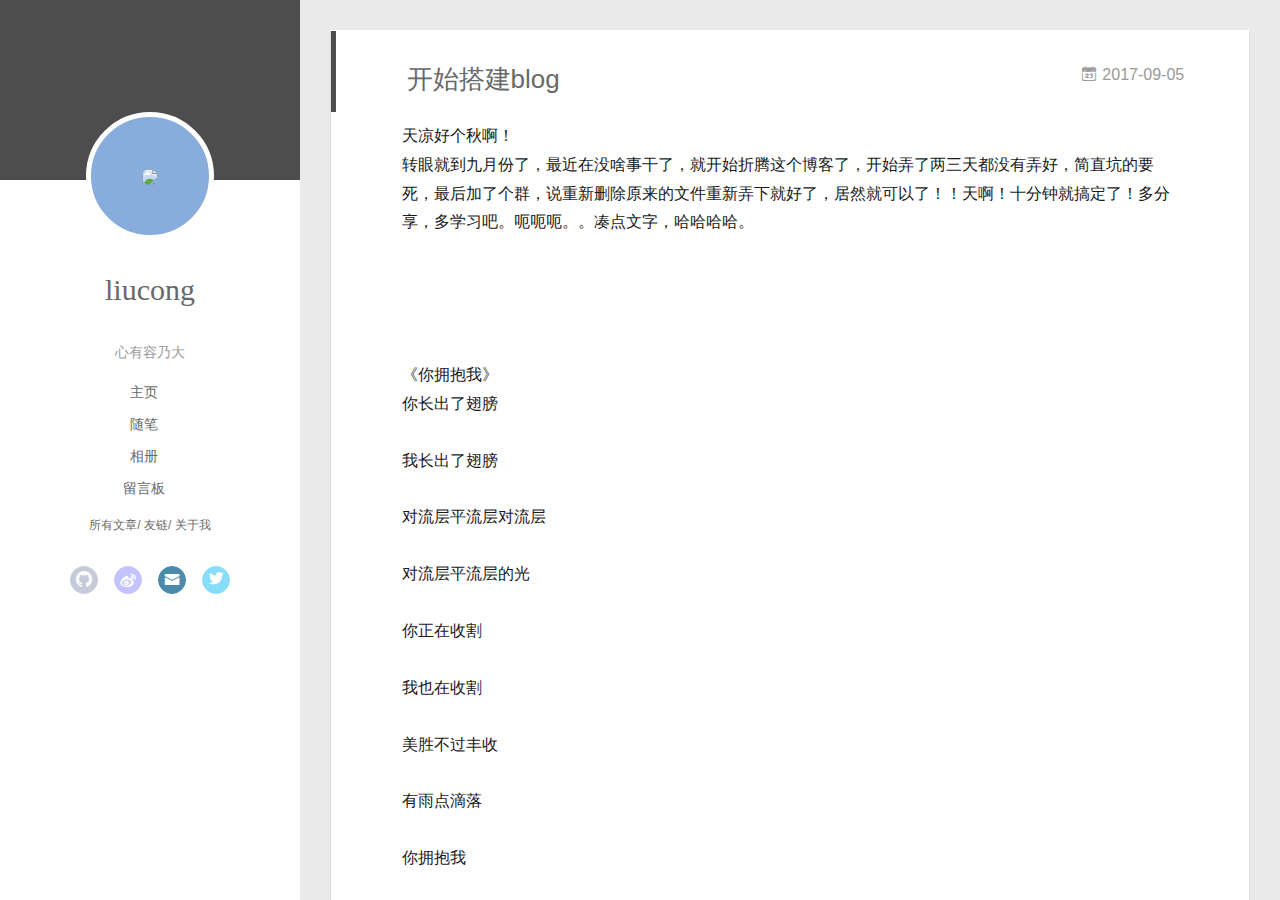
==== commit b5924aab: "Site updated: 2017-09-07 11:52:20" ====
--- a/index.html
+++ b/index.html
@@ -61,6 +61,10 @@
 				<li><a href="/">主页</a></li>
 	        
 				<li><a href="/tags/随笔/">随笔</a></li>
+	        
+				<li><a href="/">相册</a></li>
+	        
+				<li><a href="/">留言板</a></li>
 	        
 			</ul>
 		</nav>
@@ -120,6 +124,10 @@
 			
 				
 			
+				
+			
+				
+			
 			
 			
 			<nav class="header-nav">
@@ -137,12 +145,16 @@
 			</nav>
 
 			<nav class="header-menu js-header-menu">
-				<ul style="width: 50%">
+				<ul style="width: 70%">
 				
 				
-					<li style="width: 50%"><a href="/">主页</a></li>
-		        
-					<li style="width: 50%"><a href="/tags/随笔/">随笔</a></li>
+					<li style="width: 25%"><a href="/">主页</a></li>
+		        
+					<li style="width: 25%"><a href="/tags/随笔/">随笔</a></li>
+		        
+					<li style="width: 25%"><a href="/">相册</a></li>
+		        
+					<li style="width: 25%"><a href="/">留言板</a></li>
 		        
 				</ul>
 			</nav>
@@ -159,7 +171,7 @@
           <div id="js-content" class="content-ll">
             
   
-    <link rel="stylesheet" type="text/css" href="/assets/css/DPlayer.min.css"></link><script src="/assets/js/DPlayer.min.js"></script><article id="post-liu" class="article article-type-post  article-index" itemscope itemprop="blogPost">
+    <script src="/assets/js/DPlayer.min.js"></script><link rel="stylesheet" type="text/css" href="/assets/css/DPlayer.min.css"></link><article id="post-liu" class="article article-type-post  article-index" itemscope itemprop="blogPost">
   <div class="article-inner">
     
       <header class="article-header">
@@ -276,7 +288,7 @@
         
   
     <h1 itemprop="name">
-      <a class="article-title" href="/2017/09/05/hello-world/">Hello World</a>
+      <a class="article-title" href="/2017/09/05/hello-world/">hexo 操作</a>
     </h1>
   
 
@@ -289,14 +301,14 @@
     
     <div class="article-entry" itemprop="articleBody">
       
-        <p>Welcome to <a href="https://hexo.io/" target="_blank" rel="external">Hexo</a>! This is your very first post. Check <a href="https://hexo.io/docs/" target="_blank" rel="external">documentation</a> for more info. If you get any problems when using Hexo, you can find the answer in <a href="https://hexo.io/docs/troubleshooting.html" target="_blank" rel="external">troubleshooting</a> or you can ask me on <a href="https://github.com/hexojs/hexo/issues" target="_blank" rel="external">GitHub</a>.</p>
-<h2 id="Quick-Start"><a href="#Quick-Start" class="headerlink" title="Quick Start"></a>Quick Start</h2><h3 id="Create-a-new-post"><a href="#Create-a-new-post" class="headerlink" title="Create a new post"></a>Create a new post</h3><figure class="highlight bash"><table><tr><td class="gutter"><pre><div class="line">1</div></pre></td><td class="code"><pre><div class="line">$ hexo new <span class="string">"My New Post"</span></div></pre></td></tr></table></figure>
+        <h3 id="新建文章"><a href="#新建文章" class="headerlink" title="新建文章"></a>新建文章</h3><figure class="highlight bash"><table><tr><td class="gutter"><pre><div class="line">1</div></pre></td><td class="code"><pre><div class="line">$ hexo new <span class="string">"My New Post"</span></div></pre></td></tr></table></figure>
 <p>More info: <a href="https://hexo.io/docs/writing.html" target="_blank" rel="external">Writing</a></p>
-<h3 id="Run-server"><a href="#Run-server" class="headerlink" title="Run server"></a>Run server</h3><figure class="highlight bash"><table><tr><td class="gutter"><pre><div class="line">1</div></pre></td><td class="code"><pre><div class="line">$ hexo server</div></pre></td></tr></table></figure>
+<h3 id="本地运行"><a href="#本地运行" class="headerlink" title="本地运行"></a>本地运行</h3><figure class="highlight bash"><table><tr><td class="gutter"><pre><div class="line">1</div></pre></td><td class="code"><pre><div class="line">$ hexo server</div></pre></td></tr></table></figure>
 <p>More info: <a href="https://hexo.io/docs/server.html" target="_blank" rel="external">Server</a></p>
-<h3 id="Generate-static-files"><a href="#Generate-static-files" class="headerlink" title="Generate static files"></a>Generate static files</h3><figure class="highlight bash"><table><tr><td class="gutter"><pre><div class="line">1</div></pre></td><td class="code"><pre><div class="line">$ hexo generate</div></pre></td></tr></table></figure>
+<h3 id="生成静态文件"><a href="#生成静态文件" class="headerlink" title="生成静态文件"></a>生成静态文件</h3><figure class="highlight bash"><table><tr><td class="gutter"><pre><div class="line">1</div></pre></td><td class="code"><pre><div class="line">$ hexo generate</div></pre></td></tr></table></figure>
 <p>More info: <a href="https://hexo.io/docs/generating.html" target="_blank" rel="external">Generating</a></p>
-<h3 id="Deploy-to-remote-sites"><a href="#Deploy-to-remote-sites" class="headerlink" title="Deploy to remote sites"></a>Deploy to remote sites</h3><figure class="highlight bash"><table><tr><td class="gutter"><pre><div class="line">1</div></pre></td><td class="code"><pre><div class="line">$ hexo deploy</div></pre></td></tr></table></figure>
+<h3 id="部署"><a href="#部署" class="headerlink" title="部署"></a>部署</h3><figure class="highlight bash"><table><tr><td class="gutter"><pre><div class="line">1</div></pre></td><td class="code"><pre><div class="line">$ hexo deploy</div></pre></td></tr></table></figure>
+<p><img src="/images/cmd1.jpg" alt="“cmd”"><br>  最后部署的时候一定要多执行几次<br>  hexo d -g<br>  直到出现 nothing to commit, working tree clean 这样才可以立即生效</p>
 <p>More info: <a href="https://hexo.io/docs/deployment.html" target="_blank" rel="external">Deployment</a></p>
 <div class="video-container"></div>
 
